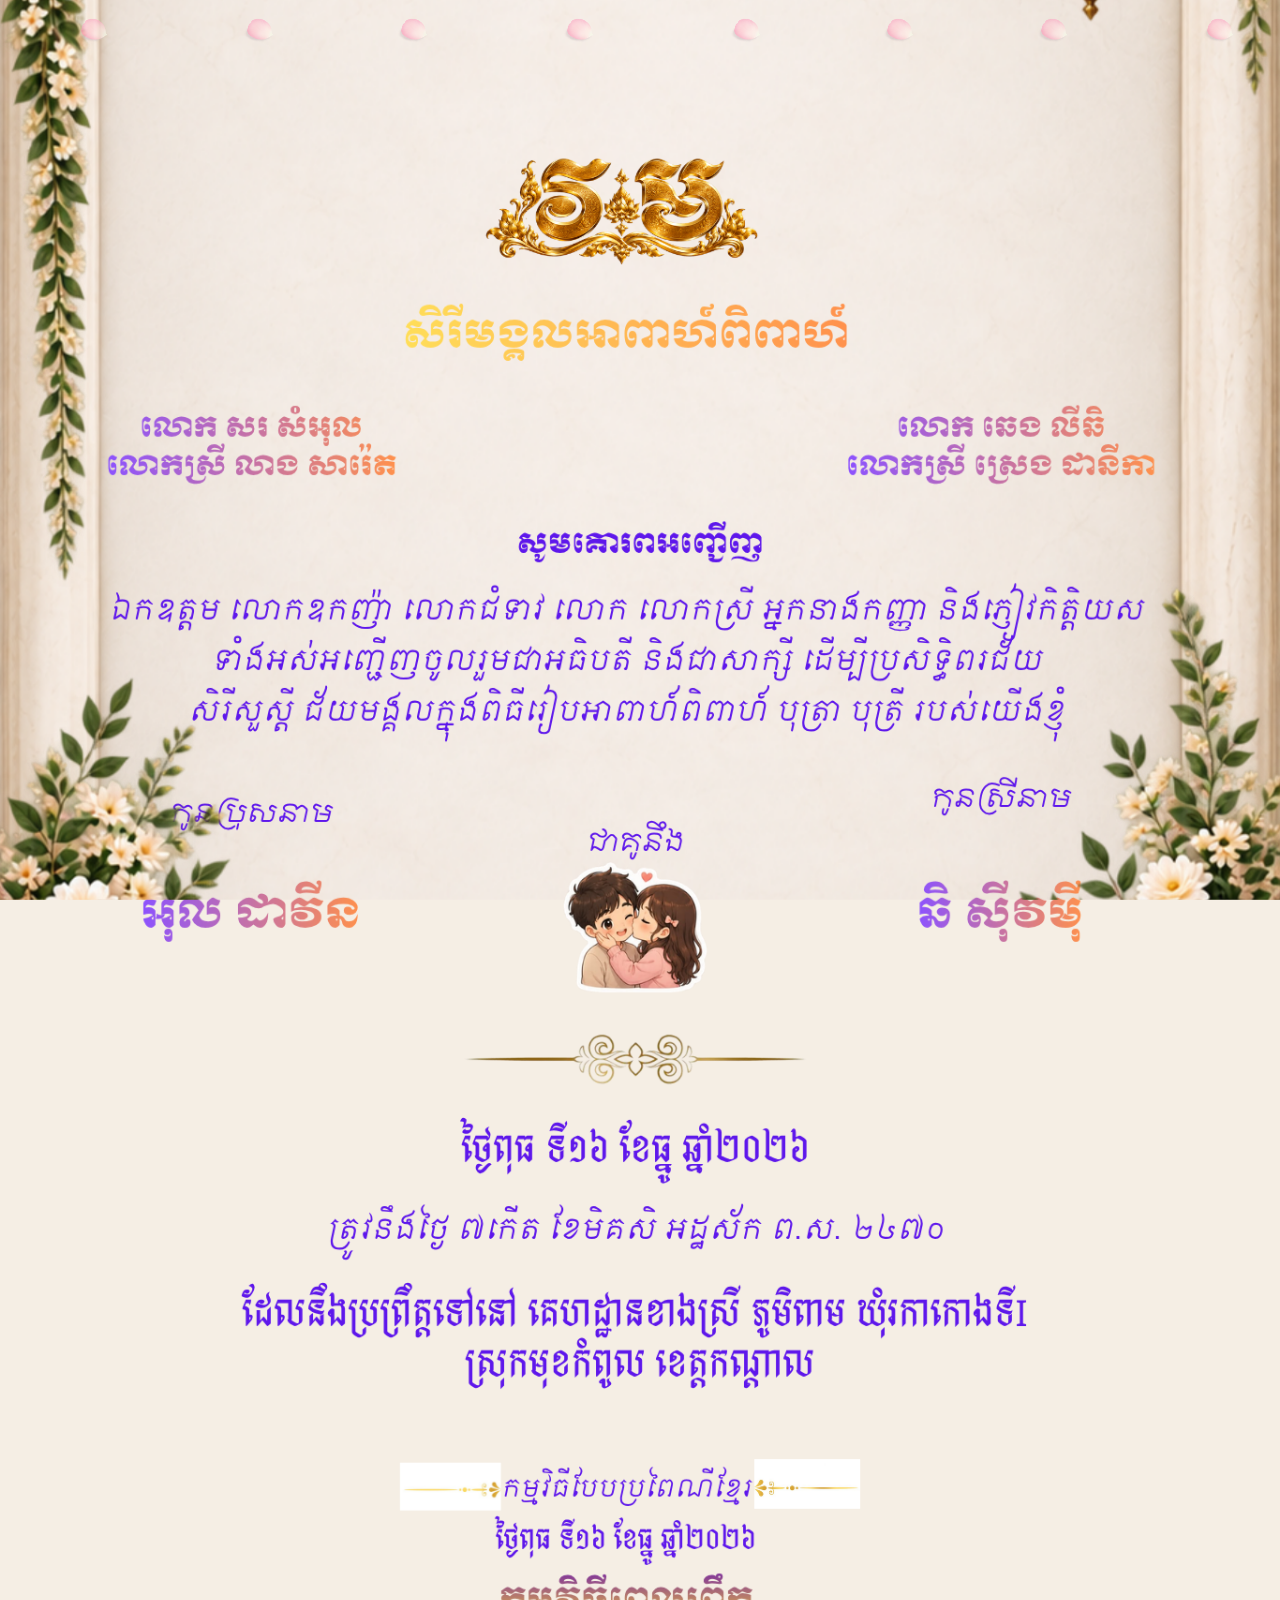
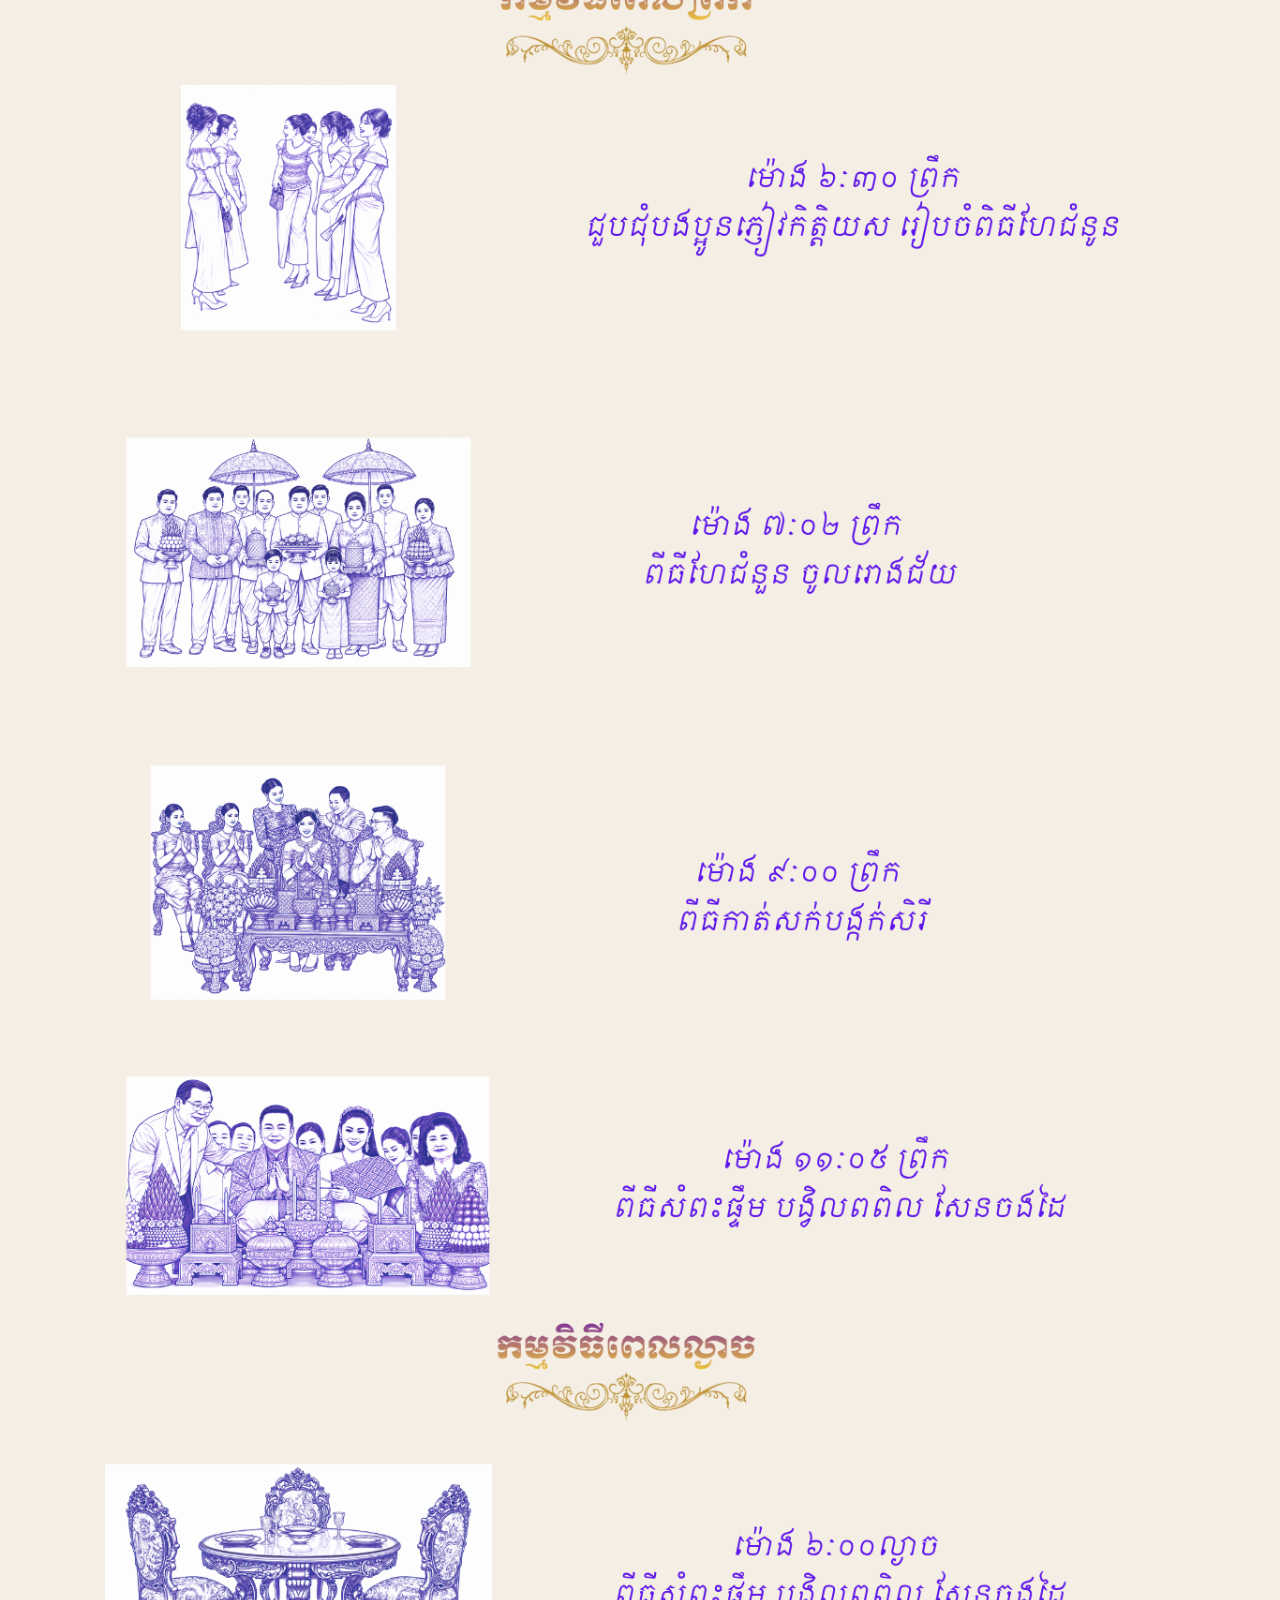
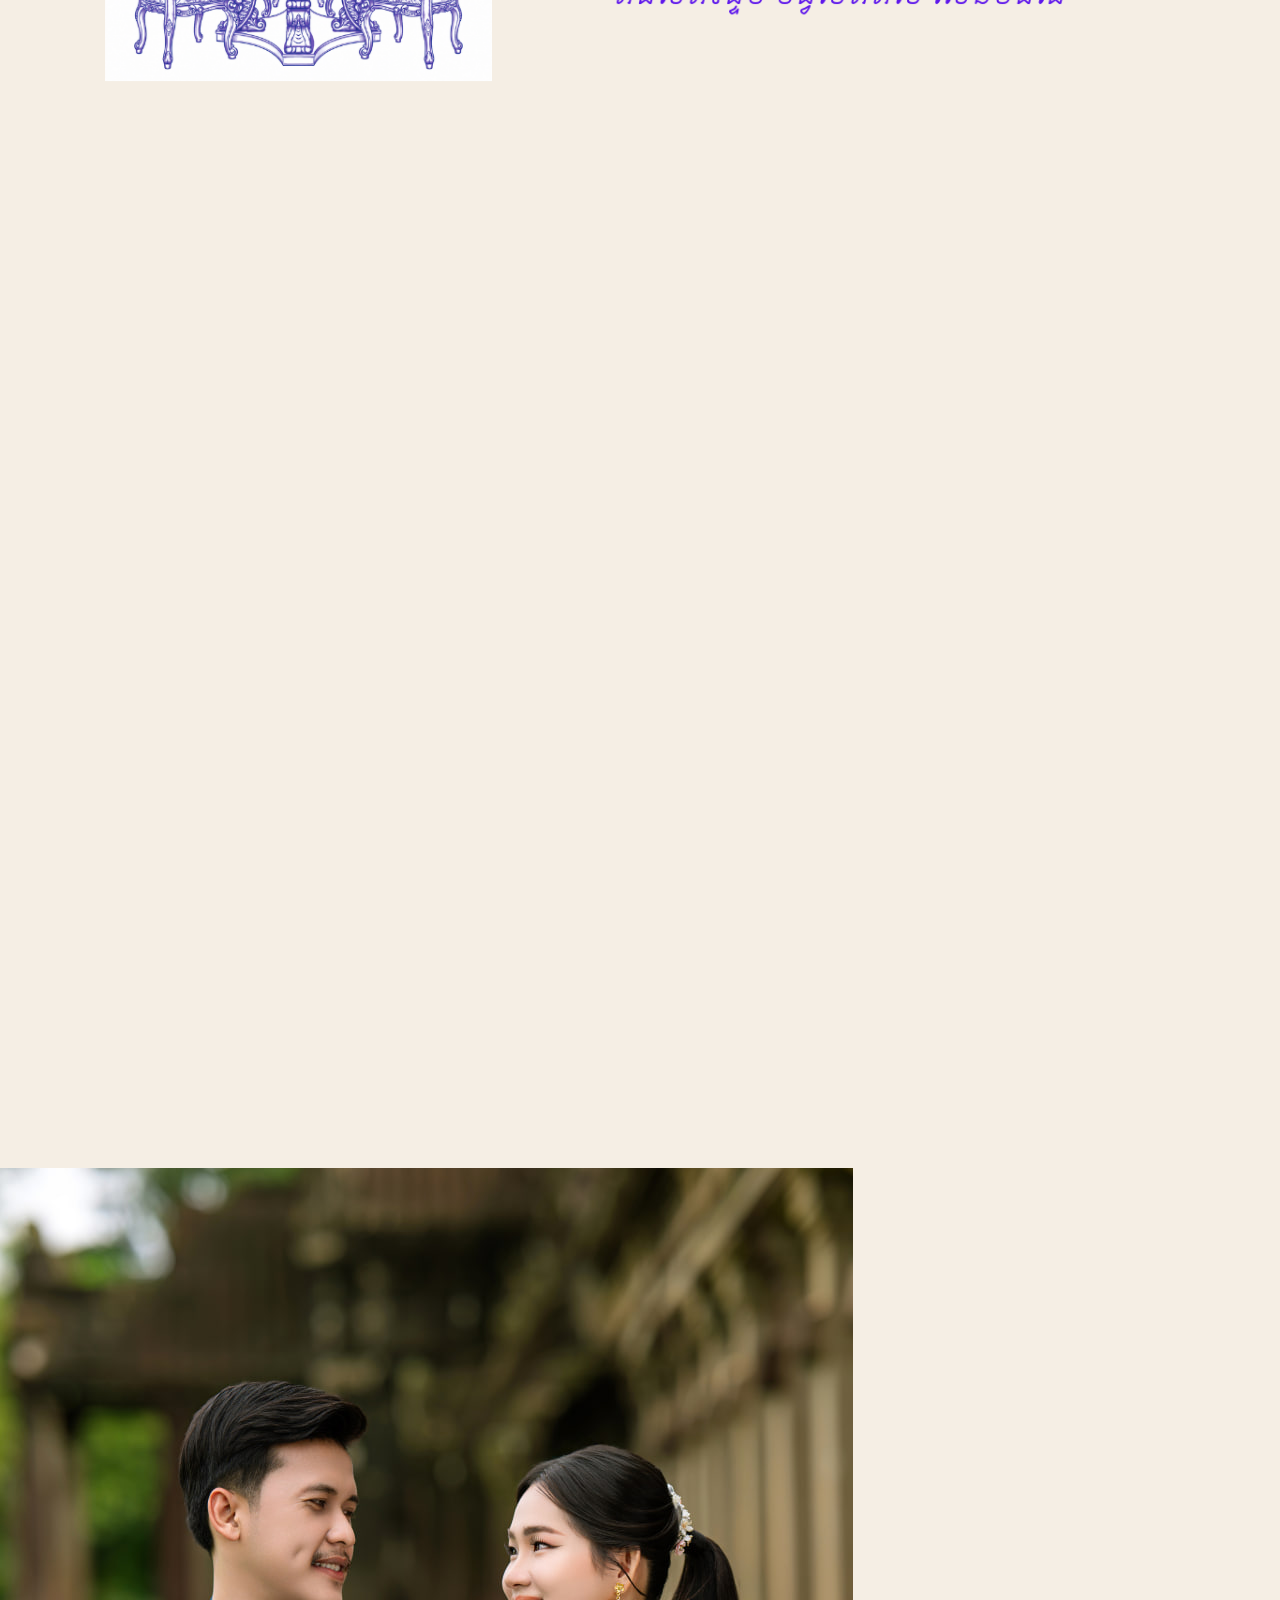
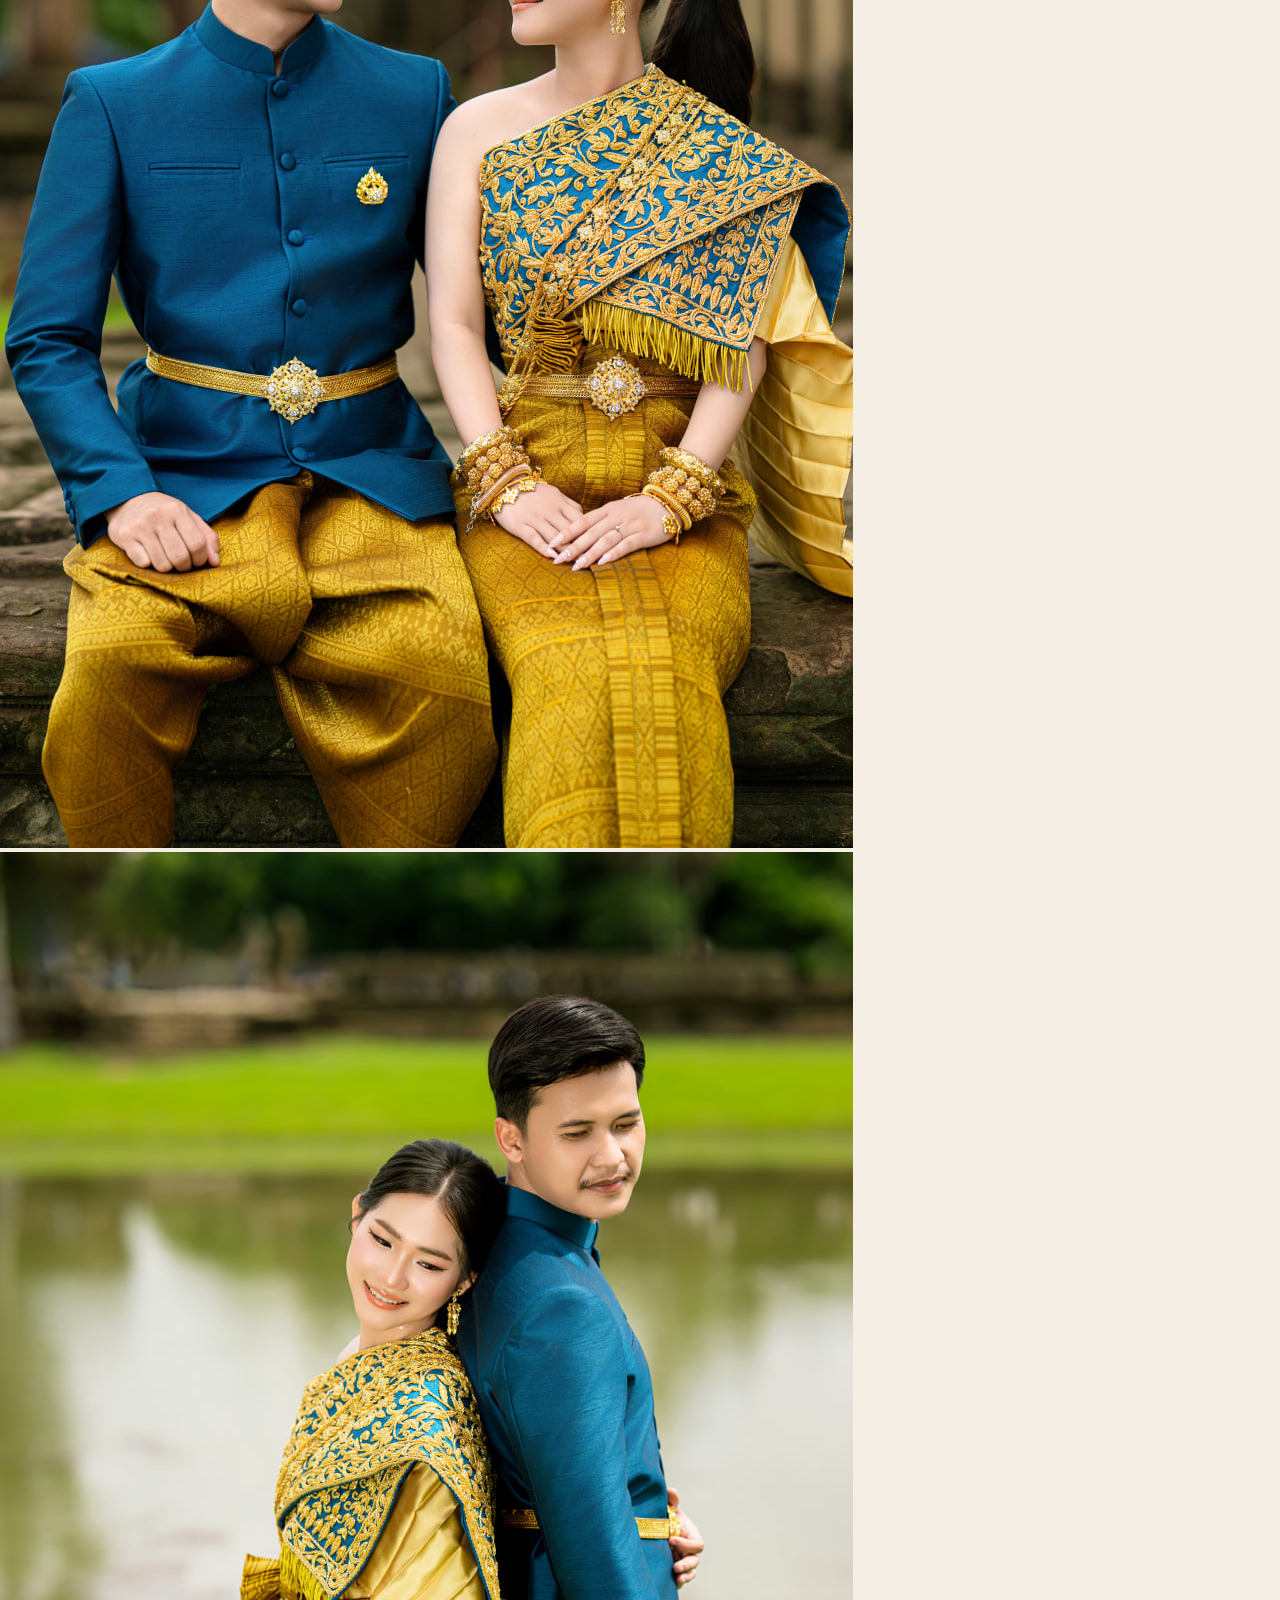
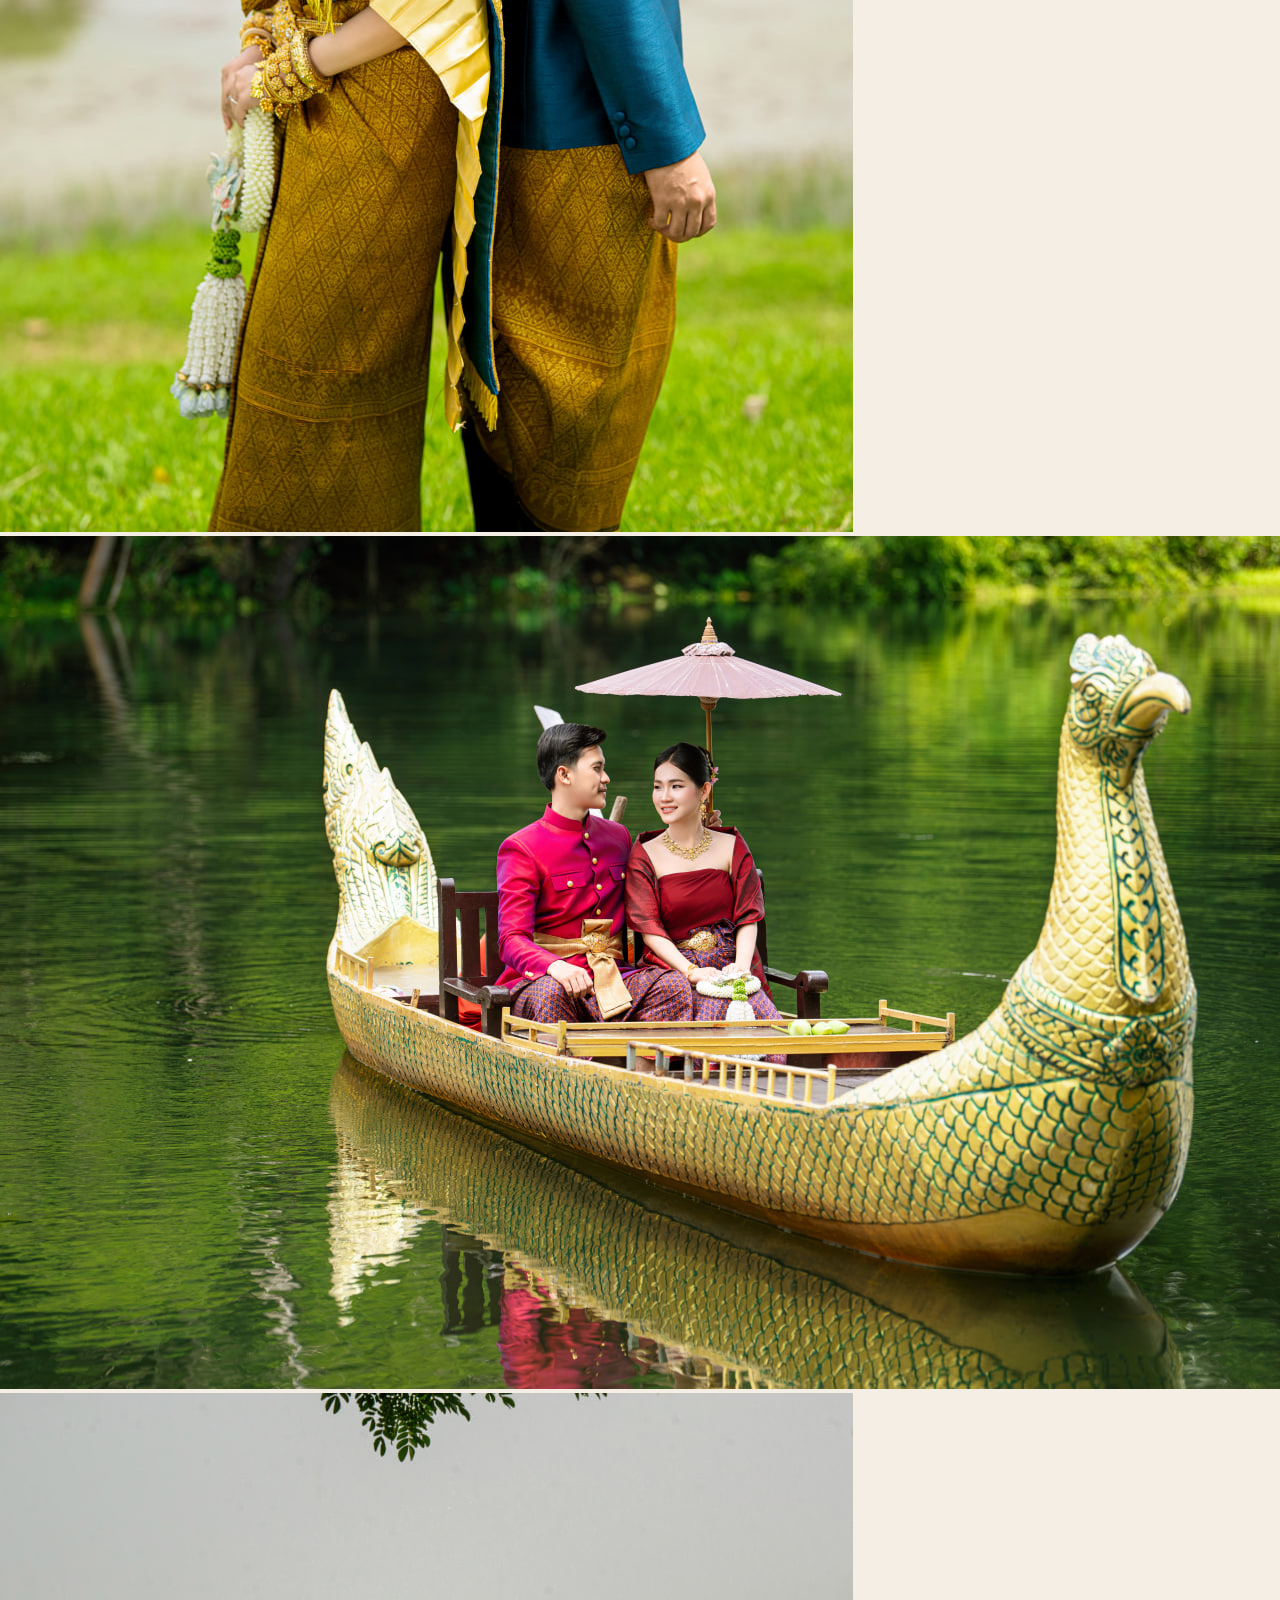
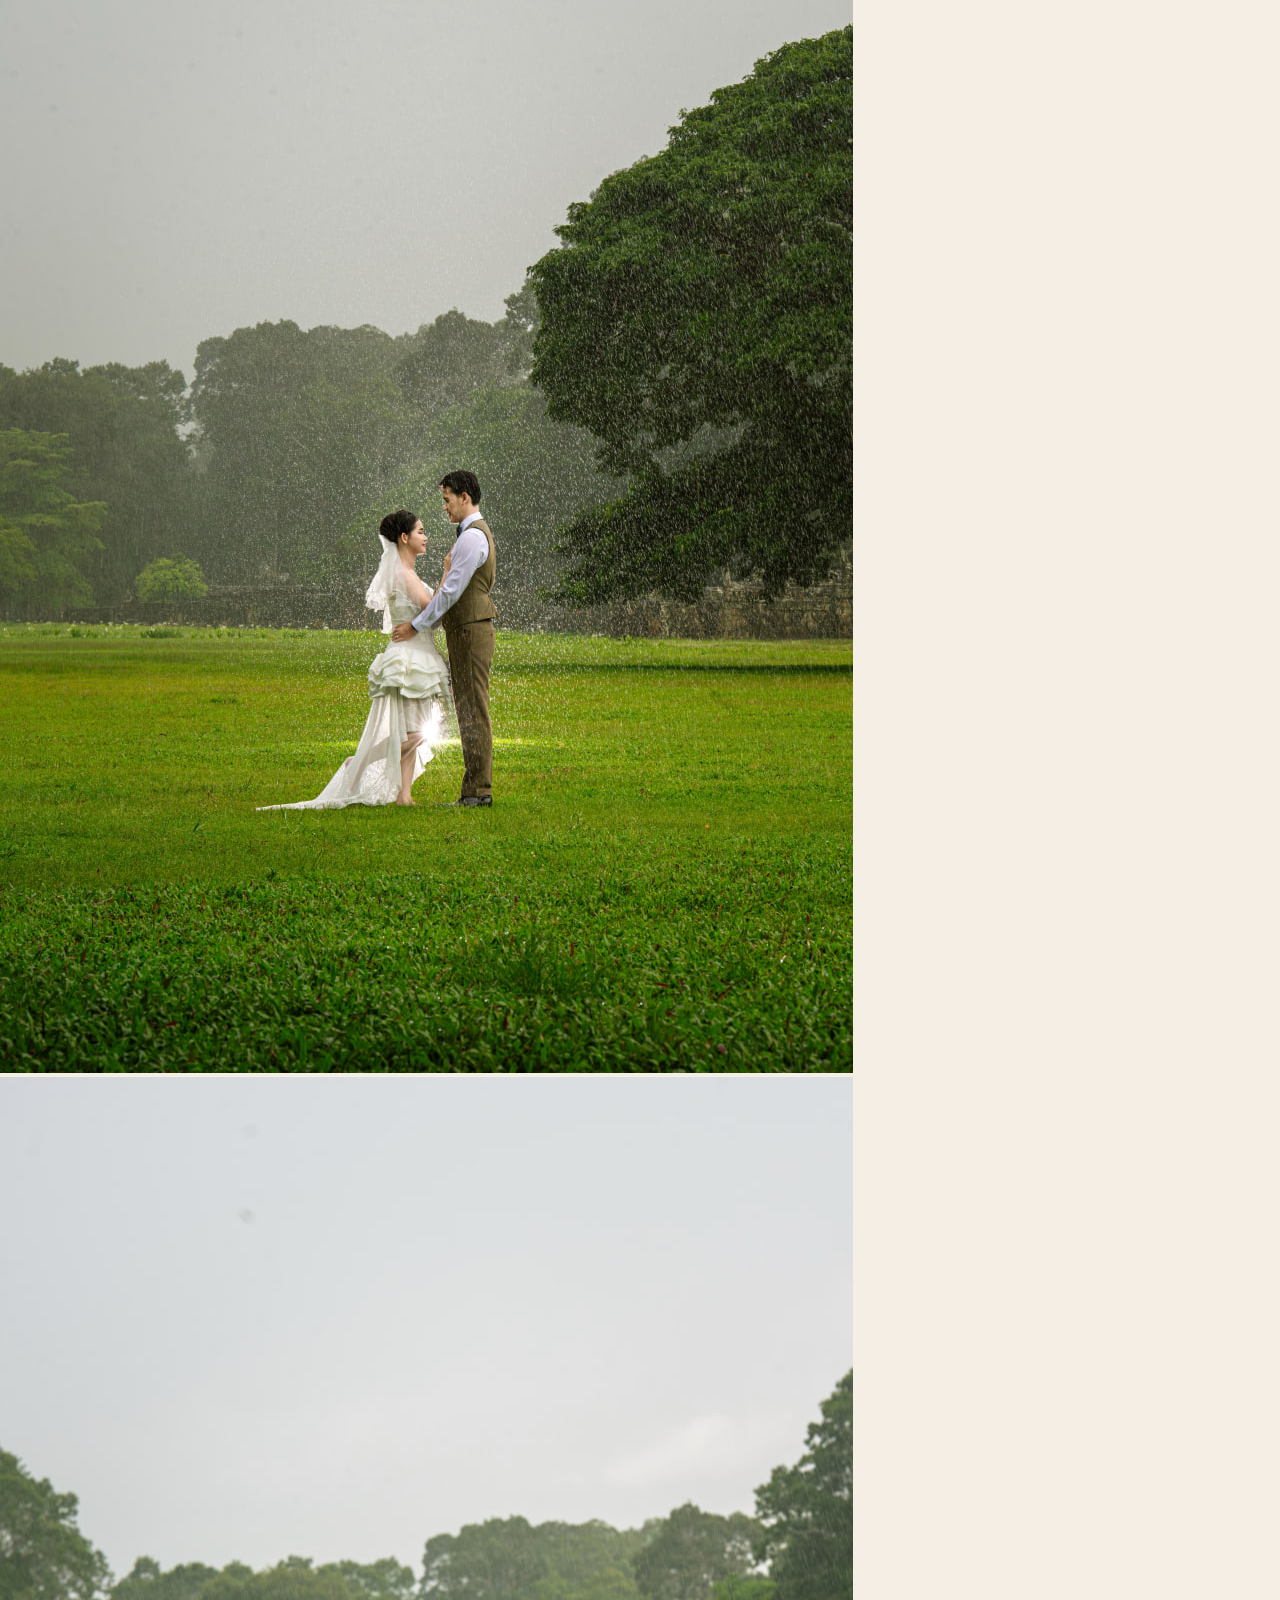
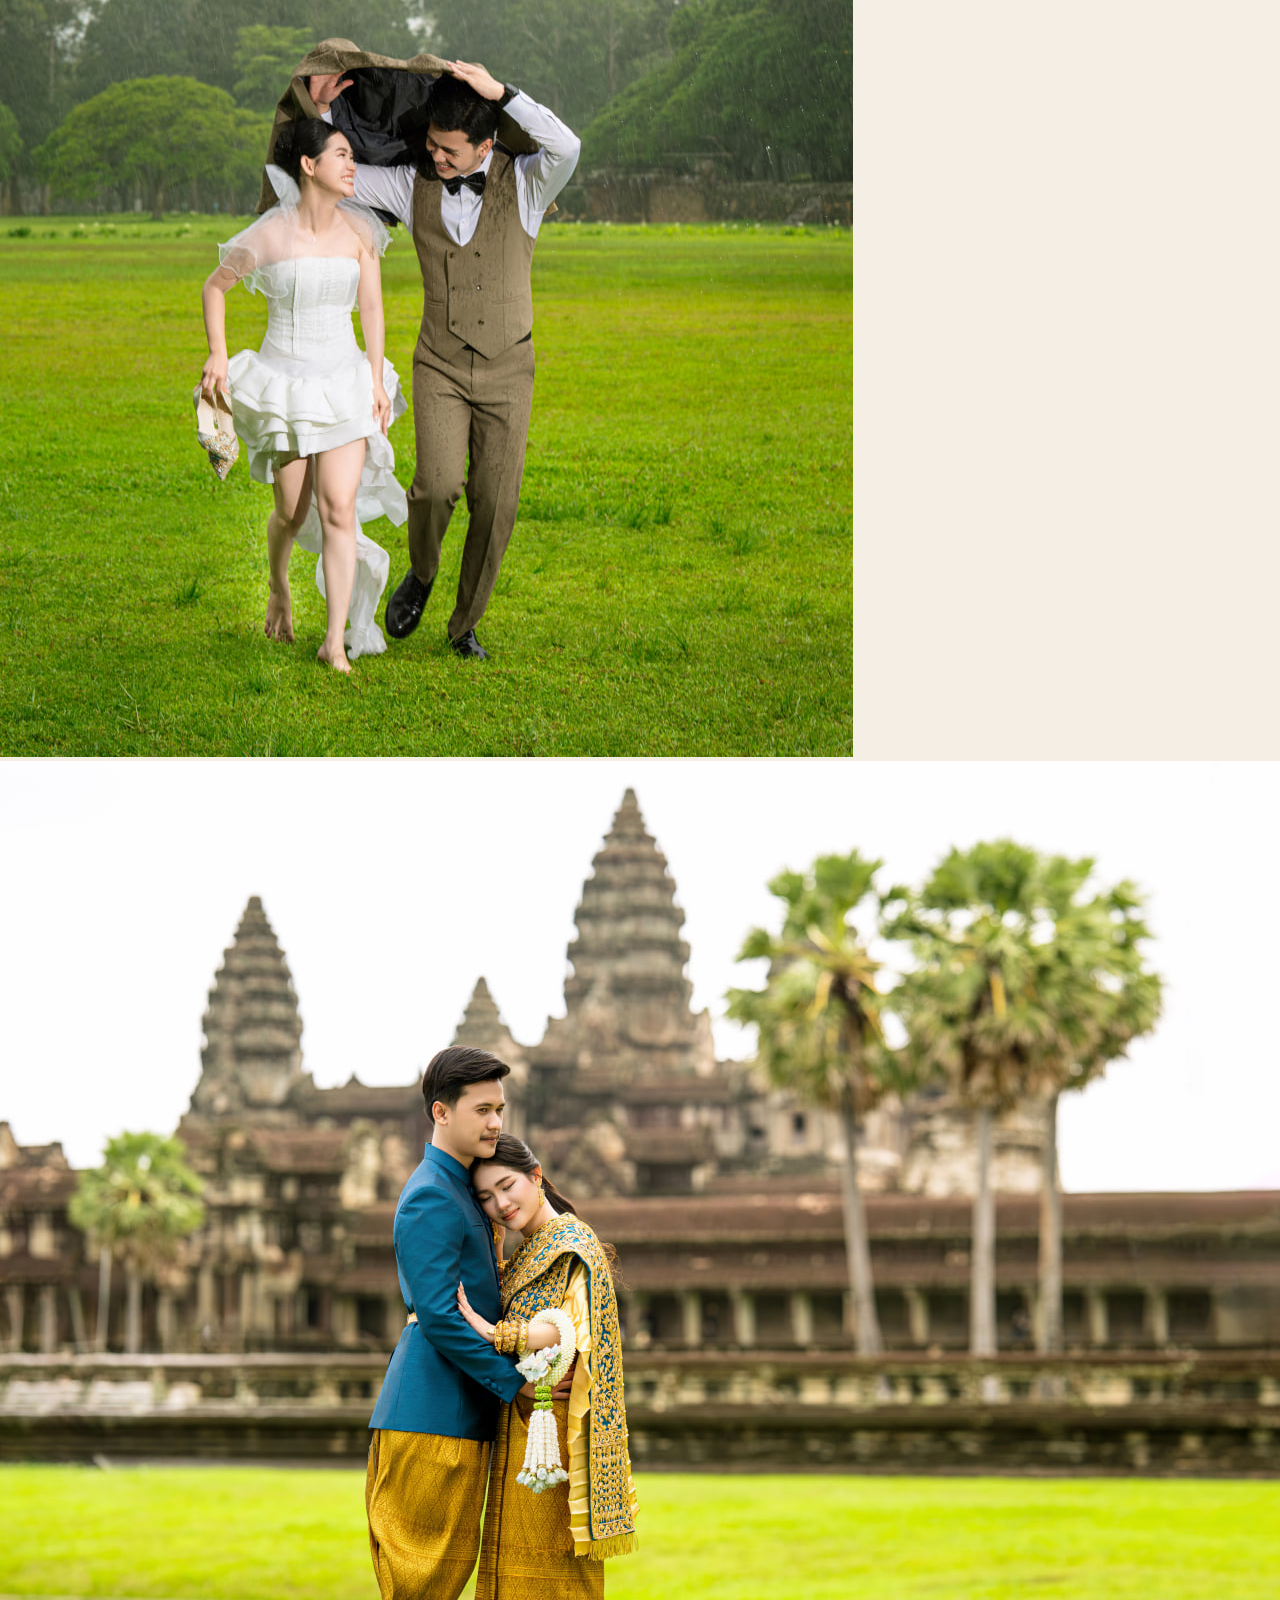
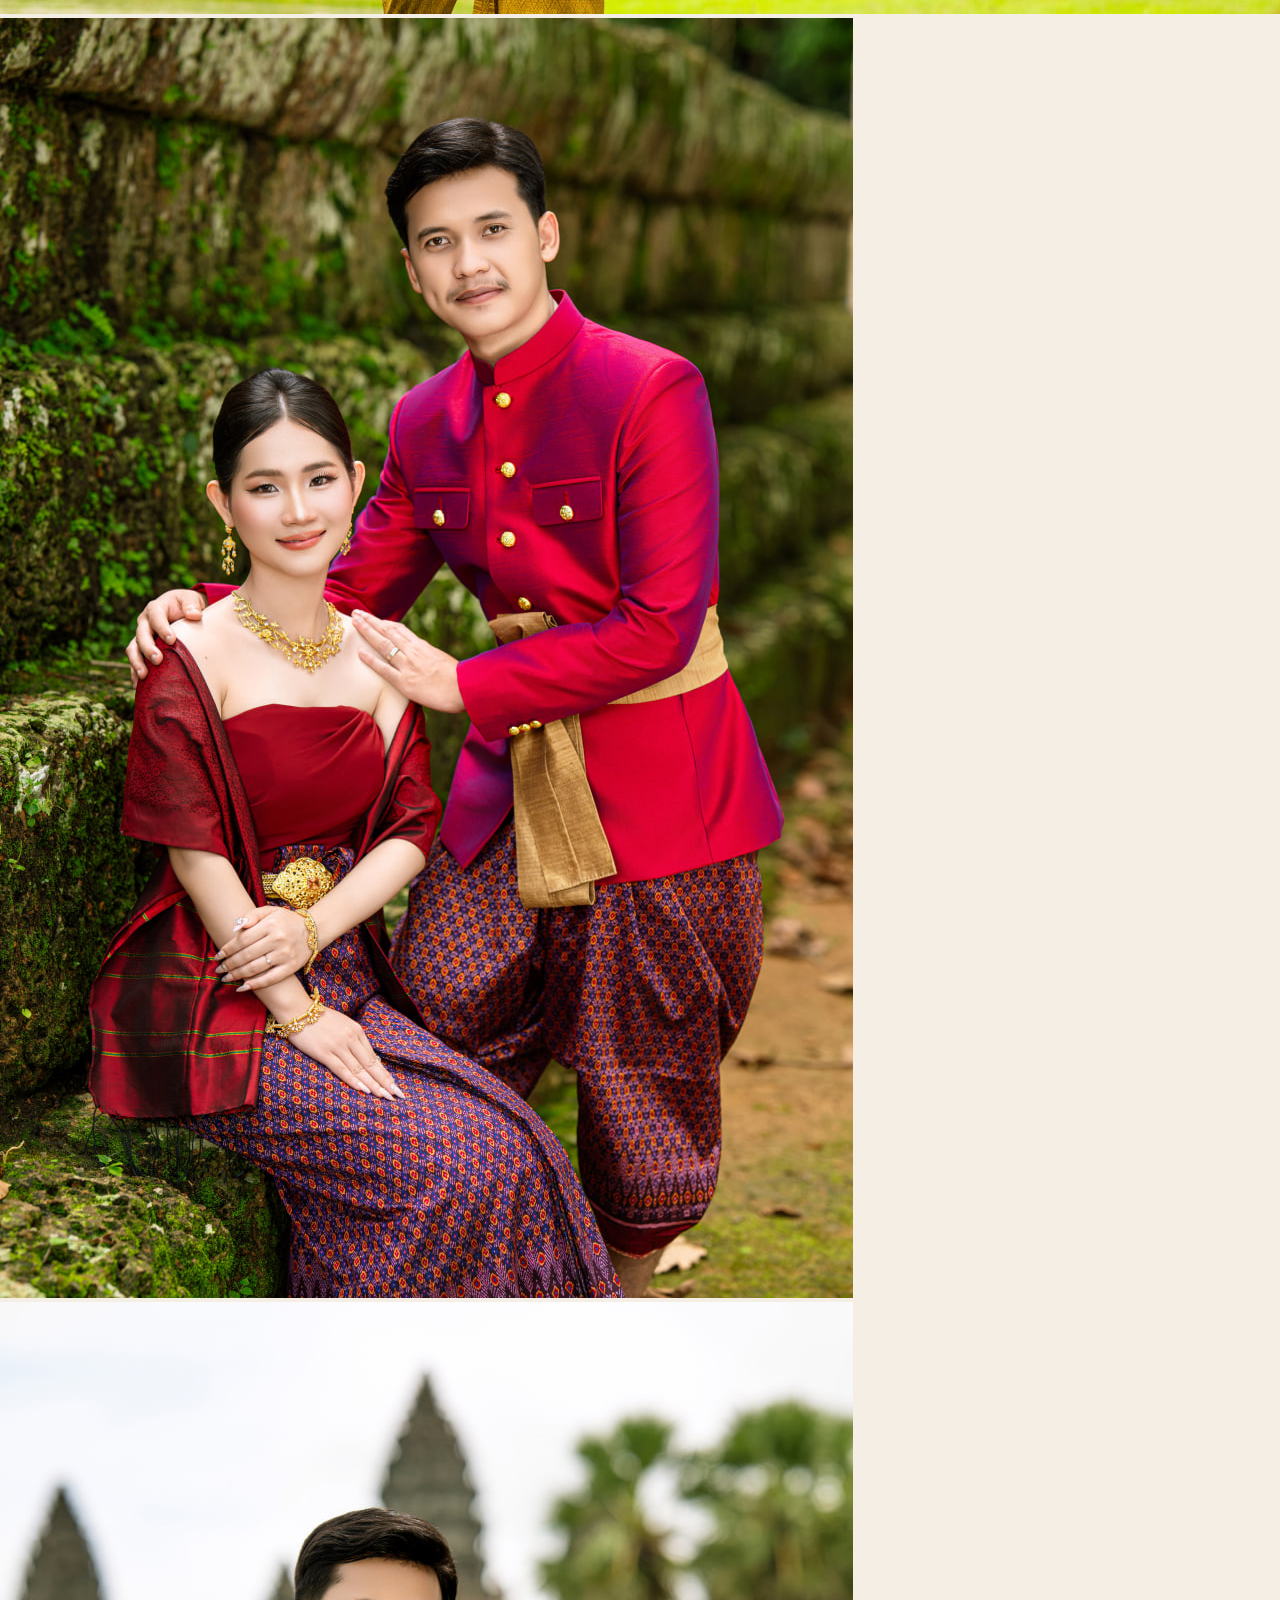
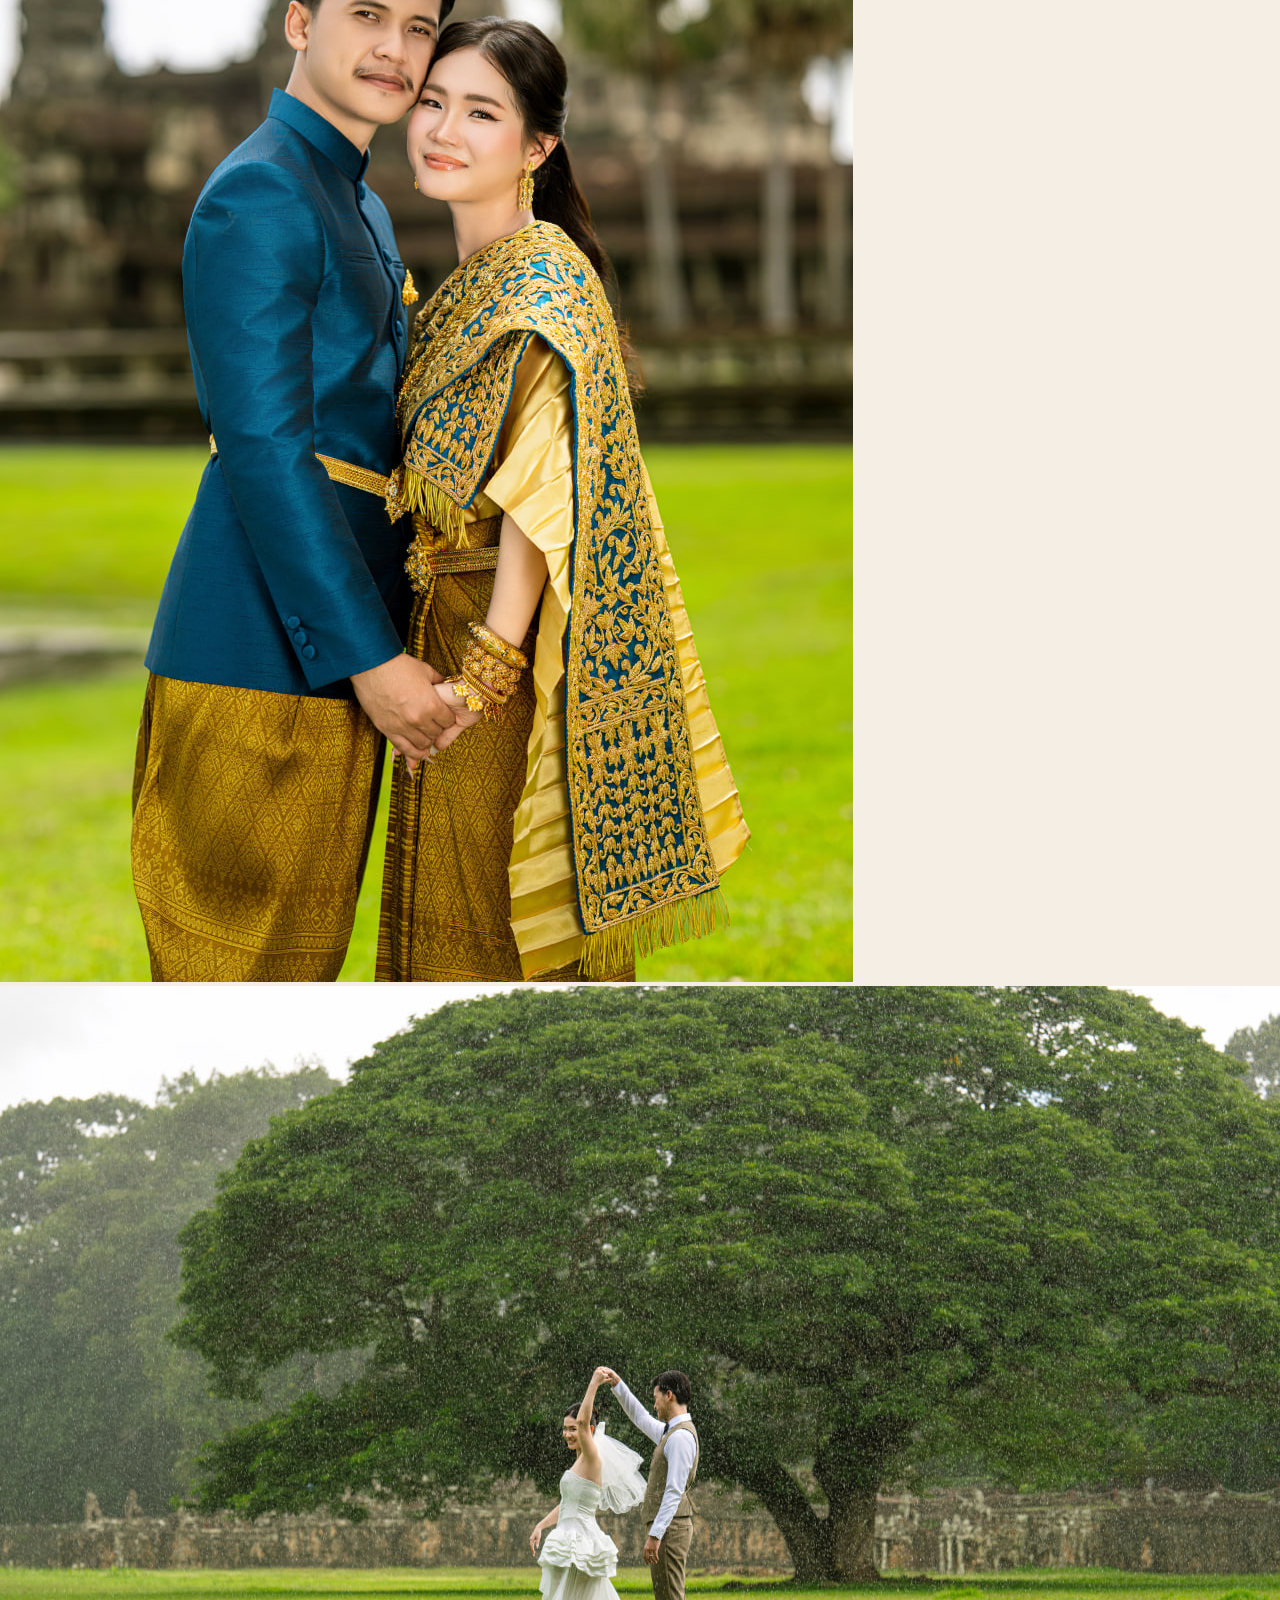
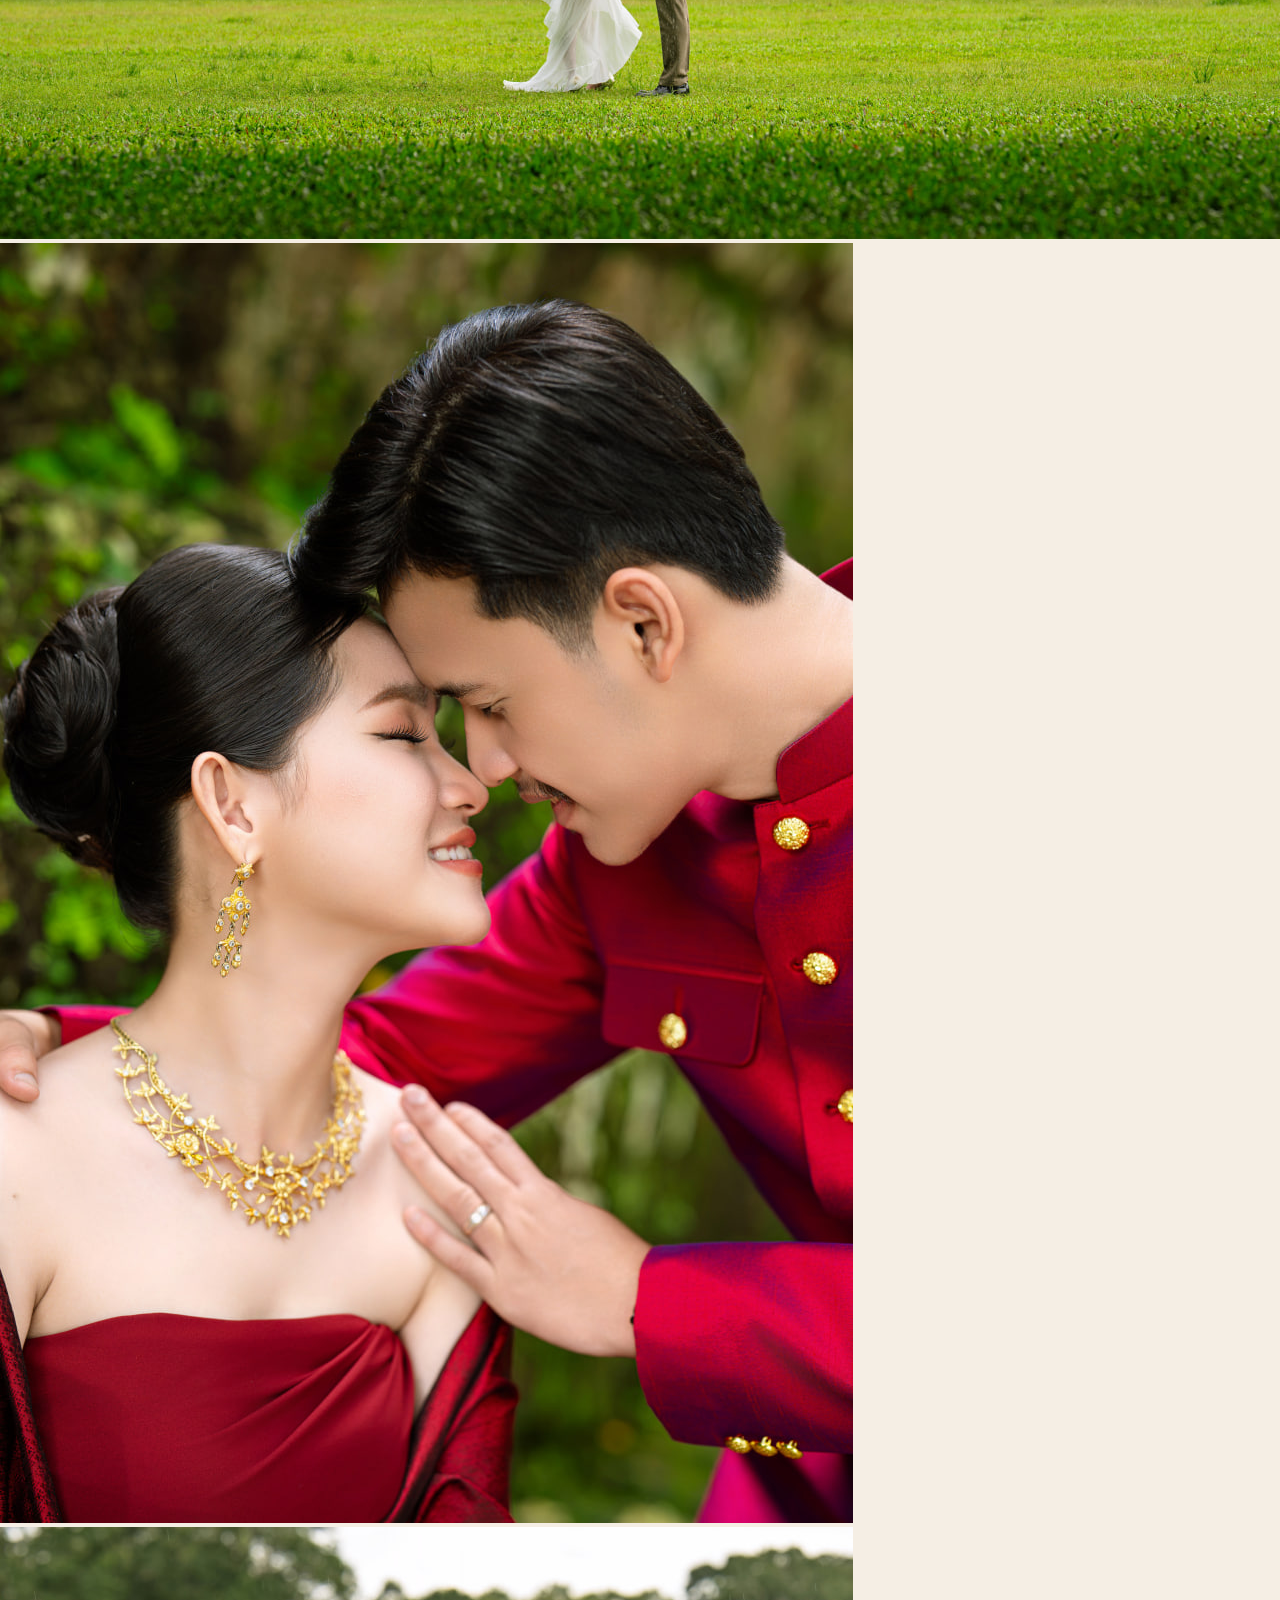
==== invitation.html @ 3525112b "Update invitation.html" ====
<!DOCTYPE html>
<html lang="km">

<head>
    <meta charset="UTF-8">

    <meta
        name="viewport"
        content="width=device-width, initial-scale=1.0"
    >

    <title>Wedding Invitation</title>

    <link
        rel="stylesheet"
        href="invitation.css"
    >
</head>


<body>


    <!-- ==================================================
         FIXED BUTTERFLY + PETAL EFFECTS
         ================================================== -->

    <div class="page-effects">


        <!-- ==========================
             4 BUTTERFLIES
             ========================== -->

        <img
            src="effects/butterfly.gif"
            class="page-butterfly butterfly-1"
            alt=""
        >

        <img
            src="effects/butterfly.gif"
            class="page-butterfly butterfly-2"
            alt=""
        >

        <img
            src="effects/butterfly.gif"
            class="page-butterfly butterfly-3"
            alt=""
        >

        <img
            src="effects/butterfly.gif"
            class="page-butterfly butterfly-4"
            alt=""
        >


        <!-- ==========================
             8 FALLING PETALS
             ========================== -->

        <img
            src="effects/petal.png"
            class="page-petal petal-1"
            alt=""
        >

        <img
            src="effects/petal.png"
            class="page-petal petal-2"
            alt=""
        >

        <img
            src="effects/petal.png"
            class="page-petal petal-3"
            alt=""
        >

        <img
            src="effects/petal.png"
            class="page-petal petal-4"
            alt=""
        >

        <img
            src="effects/petal.png"
            class="page-petal petal-5"
            alt=""
        >

        <img
            src="effects/petal.png"
            class="page-petal petal-6"
            alt=""
        >

        <img
            src="effects/petal.png"
            class="page-petal petal-7"
            alt=""
        >

        <img
            src="effects/petal.png"
            class="page-petal petal-8"
            alt=""
        >

    </div>



    <!-- ==================================================
         FIXED BACKGROUND
         ================================================== -->

    <div class="fixed-background"></div>



    <!-- ==================================================
         SCROLLING WEDDING CONTENT
         ================================================== -->

<main class="scrolling-content">

    <img
        src="page2-content.png"
        class="page2-content"
        alt="Wedding invitation information"
    >
    <!-- =========================================
     PRE-WEDDING PHOTO GALLERY
     ========================================= -->

<section class="prewedding-section">

    <!-- PHOTO 1 + PHOTO 2 -->
    <div class="photo-row">

        <img
            src="photos/photo1.jpg"
            class="photo-vertical"
            onclick="openPhoto(0)"
            alt="Pre-wedding photo 1"
        >

        <img
            src="photos/photo2.jpg"
            class="photo-vertical"
            onclick="openPhoto(1)"
            alt="Pre-wedding photo 2"
        >

    </div>


    <!-- PHOTO 3 -->
    <div class="photo-horizontal">

        <img
            src="photos/photo3.jpg"
            onclick="openPhoto(2)"
            alt="Pre-wedding photo 3"
        >

    </div>


    <!-- PHOTO 4 + PHOTO 5 -->
    <div class="photo-row">

        <img
            src="photos/photo4.jpg"
            class="photo-vertical"
            onclick="openPhoto(3)"
            alt="Pre-wedding photo 4"
        >

        <img
            src="photos/photo5.jpg"
            class="photo-vertical"
            onclick="openPhoto(4)"
            alt="Pre-wedding photo 5"
        >

    </div>


    <!-- PHOTO 6 -->
    <div class="photo-horizontal">

        <img
            src="photos/photo6.jpg"
            onclick="openPhoto(5)"
            alt="Pre-wedding photo 6"
        >

    </div>


    <!-- PHOTO 7 + PHOTO 8 -->
    <div class="photo-row">

        <img
            src="photos/photo7.jpg"
            class="photo-vertical"
            onclick="openPhoto(6)"
            alt="Pre-wedding photo 7"
        >

        <img
            src="photos/photo8.jpg"
            class="photo-vertical"
            onclick="openPhoto(7)"
            alt="Pre-wedding photo 8"
        >

    </div>


    <!-- PHOTO 9 -->
    <div class="photo-horizontal">

        <img
            src="photos/photo9.jpg"
            onclick="openPhoto(8)"
            alt="Pre-wedding photo 9"
        >

    </div>


    <!-- PHOTO 10 + PHOTO 11 -->
    <div class="photo-row">

        <img
            src="photos/photo10.jpg"
            class="photo-vertical"
            onclick="openPhoto(9)"
            alt="Pre-wedding photo 10"
        >

        <img
            src="photos/photo11.jpg"
            class="photo-vertical"
            onclick="openPhoto(10)"
            alt="Pre-wedding photo 11"
        >

    </div>

</section>


<!-- =========================================
     FULL SCREEN PHOTO VIEWER
     ========================================= -->

<div id="photoViewer" class="photo-viewer">

    <button
        class="photo-close"
        onclick="closePhoto()"
    >
        ×
    </button>

    <button
        class="photo-arrow photo-prev"
        onclick="previousPhoto(event)"
    >
        ‹
    </button>

    <img
        id="largePhoto"
        class="large-photo"
        src=""
        alt="Pre-wedding photo"
    >

    <button
        class="photo-arrow photo-next"
        onclick="nextPhoto(event)"
    >
        ›
    </button>

</div>

</main>


    <!-- ==================================================
         FIXED FOREGROUND FLOWERS / LAMPS
         ================================================== -->

    <img
        src="foreground.png"
        class="fixed-foreground"
        alt=""
        aria-hidden="true"
    >

<script>

const photos = [
    "photos/photo1.jpg",
    "photos/photo2.jpg",
    "photos/photo3.jpg",
    "photos/photo4.jpg"
];

let currentPhoto = 0;


/* OPEN PHOTO */

function openPhoto(index) {

    currentPhoto = index;

    document.getElementById("largePhoto").src =
        photos[currentPhoto];

    document
        .getElementById("photoViewer")
        .classList.add("active");

    document.body.style.overflow = "hidden";
}


/* CLOSE PHOTO */

function closePhoto(event) {

    if (
        event &&
        event.target !== document.getElementById("photoViewer")
    ) {
        return;
    }

    document
        .getElementById("photoViewer")
        .classList.remove("active");

    document.body.style.overflow = "";
}


/* NEXT PHOTO */

function nextPhoto(event) {

    if (event) {
        event.stopPropagation();
    }

    currentPhoto++;

    if (currentPhoto >= photos.length) {
        currentPhoto = 0;
    }

    document.getElementById("largePhoto").src =
        photos[currentPhoto];
}


/* PREVIOUS PHOTO */

function previousPhoto(event) {

    if (event) {
        event.stopPropagation();
    }

    currentPhoto--;

    if (currentPhoto < 0) {
        currentPhoto = photos.length - 1;
    }

    document.getElementById("largePhoto").src =
        photos[currentPhoto];
}


/* KEYBOARD */

document.addEventListener("keydown", function(event) {

    const viewer =
        document.getElementById("photoViewer");

    if (!viewer.classList.contains("active")) {
        return;
    }

    if (event.key === "Escape") {
        closePhoto();
    }

    if (event.key === "ArrowRight") {
        nextPhoto();
    }

    if (event.key === "ArrowLeft") {
        previousPhoto();
    }

});

</script>
</body>

</html>
---- invitation.css ----
/* ==================================================
   BASIC PAGE
   ================================================== */

html,
body {
    margin: 0;
    padding: 0;

    width: 100%;
    min-height: 100%;

    overflow-x: hidden;
}

body {
    background: #f5eee4;
    overflow-y: auto;
}


/* ==================================================
   FIXED BACKGROUND
   ================================================== */

.fixed-background {
    position: fixed;

    top: 0;
    left: 0;

    width: 100%;
    height: 100vh;

    background-image: url("background.png");

    background-size: cover;
    background-position: center;
    background-repeat: no-repeat;

    z-index: 1;

    pointer-events: none;
}


/* ==================================================
   SCROLLING WEDDING CONTENT
   ================================================== */

.scrolling-content {
    position: relative;

    z-index: 2;

    width: 100%;

    margin: 0 auto;

    box-sizing: border-box;
}
.page2-content {
    display: block;

    width: 100%;
    height: auto;

    margin: 0 auto;

    position: relative;

    z-index: 2;
}

/* ==================================================
   WEDDING SECTIONS
   ================================================== */

.invitation-section {
    min-height: 100vh;

    width: 100%;

    box-sizing: border-box;

    display: flex;

    justify-content: center;
    align-items: center;

    text-align: center;

    padding: 120px 20%;
}


/* ==================================================
   TEXT BOX
   ================================================== */

.text-box {
    width: 100%;

    max-width: 650px;

    box-sizing: border-box;

    padding: 30px;
}


/* ==================================================
   TITLE
   ================================================== */

.text-box h1 {
    margin: 0 0 30px 0;

    font-size: clamp(30px, 7vw, 55px);

    line-height: 1.5;

    font-weight: 600;

    color: #7b2d2d;
}


/* ==================================================
   HEADINGS
   ================================================== */

.text-box h2 {
    margin: 25px 0;

    font-size: clamp(26px, 6vw, 45px);

    line-height: 1.5;

    font-weight: 600;

    color: #7b2d2d;
}


/* ==================================================
   PARAGRAPHS
   ================================================== */

.text-box p {
    margin: 18px 0;

    font-size: clamp(18px, 4vw, 28px);

    line-height: 2;

    color: #5a4636;
}


/* ==================================================
   FIXED FOREGROUND
   ================================================== */

.fixed-foreground {
    position: fixed;

    top: 0;
    left: 0;

    width: 100%;
    height: 100vh;

    object-fit: cover;

    object-position: center;

    z-index: 3;

    pointer-events: none;
}


/* ==================================================
   BUTTERFLY + PETAL EFFECT LAYER
   ================================================== */

.page-effects {
    position: fixed;

    inset: 0;

    width: 100%;
    height: 100vh;

    z-index: 10;

    pointer-events: none;

    overflow: hidden;
}


/* ==================================================
   BUTTERFLIES
   ================================================== */

.page-butterfly {
    position: absolute;

    width: 60px;
    height: auto;

    opacity: 0.6;

    pointer-events: none;

    will-change: transform, left, top;
}


/* Butterfly 1 */

.butterfly-1 {
    left: -10%;
    top: 20%;

    animation:
        pageButterfly1 16s ease-in-out infinite;
}


/* Butterfly 2 */

.butterfly-2 {
    left: 110%;
    top: 42%;

    width: 50px;

    animation:
        pageButterfly2 18s ease-in-out infinite;
}


/* Butterfly 3 */

.butterfly-3 {
    left: -10%;
    top: 65%;

    width: 70px;

    animation:
        pageButterfly3 20s ease-in-out infinite;
}


/* Butterfly 4 */

.butterfly-4 {
    left: 110%;
    top: 12%;

    width: 55px;

    animation:
        pageButterfly4 17s ease-in-out infinite;
}


/* ==================================================
   BUTTERFLY 1
   LEFT → RIGHT
   ================================================== */

@keyframes pageButterfly1 {

    0% {
        left: -10%;
        top: 25%;
        transform: scaleX(1) rotate(-8deg);
    }

    25% {
        left: 20%;
        top: 18%;
        transform: scaleX(1) rotate(8deg);
    }

    50% {
        left: 45%;
        top: 30%;
        transform: scaleX(1) rotate(-6deg);
    }

    75% {
        left: 70%;
        top: 20%;
        transform: scaleX(1) rotate(8deg);
    }

    100% {
        left: 110%;
        top: 27%;
        transform: scaleX(1) rotate(4deg);
    }
}


/* ==================================================
   BUTTERFLY 2
   RIGHT → LEFT
   ================================================== */

@keyframes pageButterfly2 {

    0% {
        left: 110%;
        top: 45%;
        transform: scaleX(-1) rotate(4deg);
    }

    25% {
        left: 80%;
        top: 55%;
        transform: scaleX(-1) rotate(-8deg);
    }

    50% {
        left: 50%;
        top: 40%;
        transform: scaleX(-1) rotate(6deg);
    }

    75% {
        left: 20%;
        top: 52%;
        transform: scaleX(-1) rotate(-8deg);
    }

    100% {
        left: -10%;
        top: 45%;
        transform: scaleX(-1) rotate(4deg);
    }
}


/* ==================================================
   BUTTERFLY 3
   LEFT → RIGHT
   ================================================== */

@keyframes pageButterfly3 {

    0% {
        left: -10%;
        top: 65%;
        transform: scaleX(1) rotate(6deg);
    }

    25% {
        left: 25%;
        top: 55%;
        transform: scaleX(1) rotate(-8deg);
    }

    50% {
        left: 50%;
        top: 70%;
        transform: scaleX(1) rotate(6deg);
    }

    75% {
        left: 75%;
        top: 60%;
        transform: scaleX(1) rotate(-7deg);
    }

    100% {
        left: 110%;
        top: 65%;
        transform: scaleX(1) rotate(4deg);
    }
}


/* ==================================================
   BUTTERFLY 4
   RIGHT → LEFT
   ================================================== */

@keyframes pageButterfly4 {

    0% {
        left: 110%;
        top: 15%;
        transform: scaleX(-1) rotate(5deg);
    }

    25% {
        left: 80%;
        top: 25%;
        transform: scaleX(-1) rotate(-8deg);
    }

    50% {
        left: 50%;
        top: 12%;
        transform: scaleX(-1) rotate(7deg);
    }

    75% {
        left: 20%;
        top: 28%;
        transform: scaleX(-1) rotate(-8deg);
    }

    100% {
        left: -10%;
        top: 20%;
        transform: scaleX(-1) rotate(5deg);
    }
}


/* ==================================================
   PETALS
   ================================================== */

.page-petal {
    position: absolute;

    width: 65px;
    height: auto;

    opacity: 0.65;

    pointer-events: none;

    will-change: transform, top;
}


/* Petal positions */

.petal-1 {
    left: 5%;
    animation: petalFall1 8s linear infinite;
}

.petal-2 {
    left: 18%;
    animation: petalFall2 10s linear infinite;
}

.petal-3 {
    left: 30%;
    animation: petalFall3 7s linear infinite;
}

.petal-4 {
    left: 43%;
    animation: petalFall4 11s linear infinite;
}

.petal-5 {
    left: 56%;
    animation: petalFall5 8s linear infinite;
}

.petal-6 {
    left: 68%;
    animation: petalFall6 9s linear infinite;
}

.petal-7 {
    left: 80%;
    animation: petalFall7 12s linear infinite;
}

.petal-8 {
    left: 93%;
    animation: petalFall8 8s linear infinite;
}


/* ==================================================
   PETAL ANIMATIONS
   ================================================== */

@keyframes petalFall1 {

    0% {
        top: -10%;
        transform: translateX(0) rotate(0deg);
    }

    50% {
        transform: translateX(60px) rotate(180deg);
    }

    100% {
        top: 110%;
        transform: translateX(-30px) rotate(360deg);
    }
}


@keyframes petalFall2 {

    0% {
        top: -15%;
        transform: translateX(0) rotate(0deg);
    }

    50% {
        transform: translateX(-70px) rotate(200deg);
    }

    100% {
        top: 110%;
        transform: translateX(40px) rotate(400deg);
    }
}


@keyframes petalFall3 {

    0% {
        top: -10%;
        transform: translateX(0) rotate(0deg);
    }

    50% {
        transform: translateX(50px) rotate(180deg);
    }

    100% {
        top: 110%;
        transform: translateX(-50px) rotate(360deg);
    }
}


@keyframes petalFall4 {

    0% {
        top: -15%;
        transform: translateX(0) rotate(0deg);
    }

    50% {
        transform: translateX(-60px) rotate(220deg);
    }

    100% {
        top: 110%;
        transform: translateX(30px) rotate(420deg);
    }
}


@keyframes petalFall5 {

    0% {
        top: -10%;
        transform: translateX(0) rotate(0deg);
    }

    50% {
        transform: translateX(80px) rotate(180deg);
    }

    100% {
        top: 110%;
        transform: translateX(-40px) rotate(360deg);
    }
}


@keyframes petalFall6 {

    0% {
        top: -15%;
        transform: translateX(0) rotate(0deg);
    }

    50% {
        transform: translateX(-50px) rotate(200deg);
    }

    100% {
        top: 110%;
        transform: translateX(60px) rotate(400deg);
    }
}


@keyframes petalFall7 {

    0% {
        top: -10%;
        transform: translateX(0) rotate(0deg);
    }

    50% {
        transform: translateX(70px) rotate(180deg);
    }

    100% {
        top: 110%;
        transform: translateX(-50px) rotate(360deg);
    }
}


@keyframes petalFall8 {

    0% {
        top: -15%;
        transform: translateX(0) rotate(0deg);
    }

    50% {
        transform: translateX(-80px) rotate(220deg);
    }

    100% {
        top: 110%;
        transform: translateX(30px) rotate(420deg);
    }
}
<!-- =========================================
     PRE-WEDDING PHOTO GALLERY
     ========================================= -->

<section class="prewedding-section">

    <!-- PHOTO 1 + PHOTO 2 -->
    <div class="photo-row">

        <img
            src="photos/photo1.jpg"
            class="photo-vertical"
            onclick="openPhoto(0)"
            alt="Pre-wedding photo 1"
        >

        <img
            src="photos/photo2.jpg"
            class="photo-vertical"
            onclick="openPhoto(1)"
            alt="Pre-wedding photo 2"
        >

    </div>


    <!-- PHOTO 3 -->
    <div class="photo-horizontal">

        <img
            src="photos/photo3.jpg"
            onclick="openPhoto(2)"
            alt="Pre-wedding photo 3"
        >

    </div>


    <!-- PHOTO 4 + PHOTO 5 -->
    <div class="photo-row">

        <img
            src="photos/photo4.jpg"
            class="photo-vertical"
            onclick="openPhoto(3)"
            alt="Pre-wedding photo 4"
        >

        <img
            src="photos/photo5.jpg"
            class="photo-vertical"
            onclick="openPhoto(4)"
            alt="Pre-wedding photo 5"
        >

    </div>


    <!-- PHOTO 6 -->
    <div class="photo-horizontal">

        <img
            src="photos/photo6.jpg"
            onclick="openPhoto(5)"
            alt="Pre-wedding photo 6"
        >

    </div>


    <!-- PHOTO 7 + PHOTO 8 -->
    <div class="photo-row">

        <img
            src="photos/photo7.jpg"
            class="photo-vertical"
            onclick="openPhoto(6)"
            alt="Pre-wedding photo 7"
        >

        <img
            src="photos/photo8.jpg"
            class="photo-vertical"
            onclick="openPhoto(7)"
            alt="Pre-wedding photo 8"
        >

    </div>


    <!-- PHOTO 9 -->
    <div class="photo-horizontal">

        <img
            src="photos/photo9.jpg"
            onclick="openPhoto(8)"
            alt="Pre-wedding photo 9"
        >

    </div>


    <!-- PHOTO 10 + PHOTO 11 -->
    <div class="photo-row">

        <img
            src="photos/photo10.jpg"
            class="photo-vertical"
            onclick="openPhoto(9)"
            alt="Pre-wedding photo 10"
        >

        <img
            src="photos/photo11.jpg"
            class="photo-vertical"
            onclick="openPhoto(10)"
            alt="Pre-wedding photo 11"
        >

    </div>

</section>


<!-- =========================================
     FULL SCREEN PHOTO VIEWER
     ========================================= -->

<div id="photoViewer" class="photo-viewer">

    <button
        class="photo-close"
        onclick="closePhoto()"
    >
        ×
    </button>

    <button
        class="photo-arrow photo-prev"
        onclick="previousPhoto(event)"
    >
        ‹
    </button>

    <img
        id="largePhoto"
        class="large-photo"
        src=""
        alt="Pre-wedding photo"
    >

    <button
        class="photo-arrow photo-next"
        onclick="nextPhoto(event)"
    >
        ›
    </button>

</div>
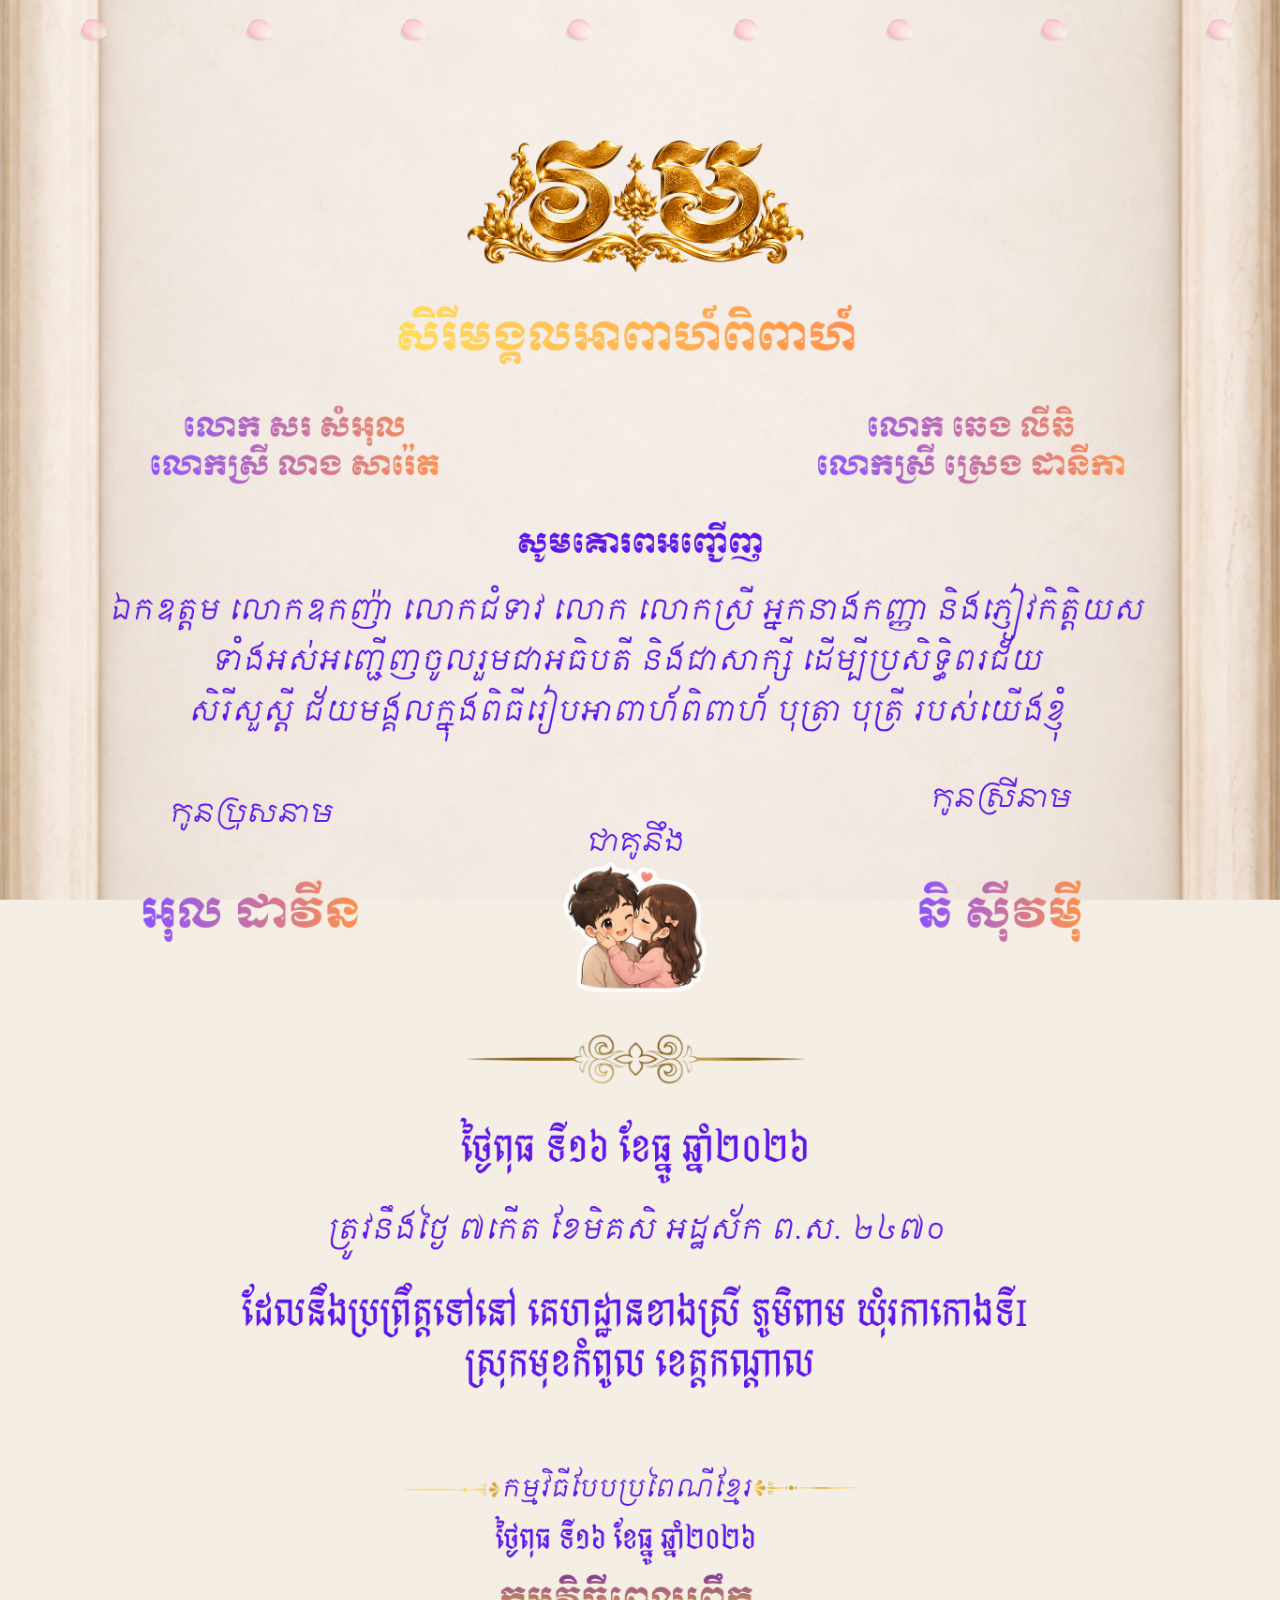
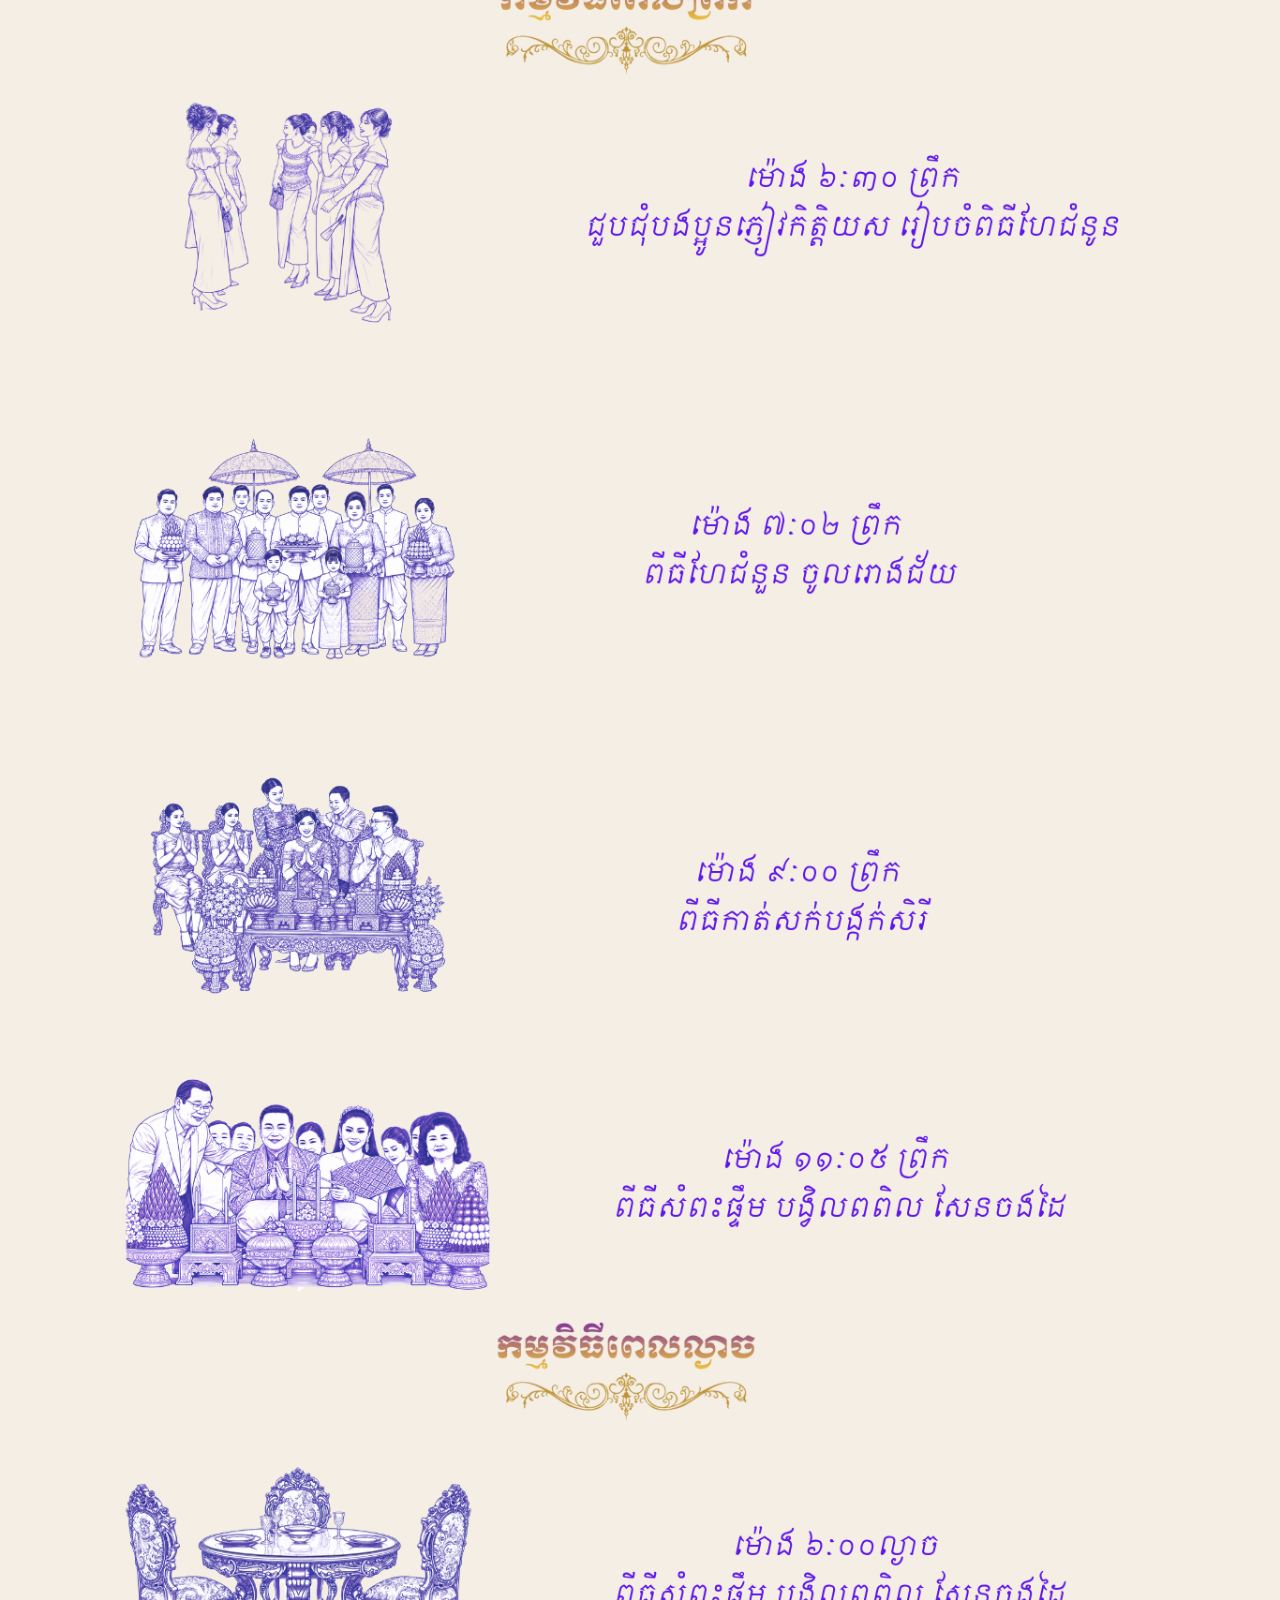
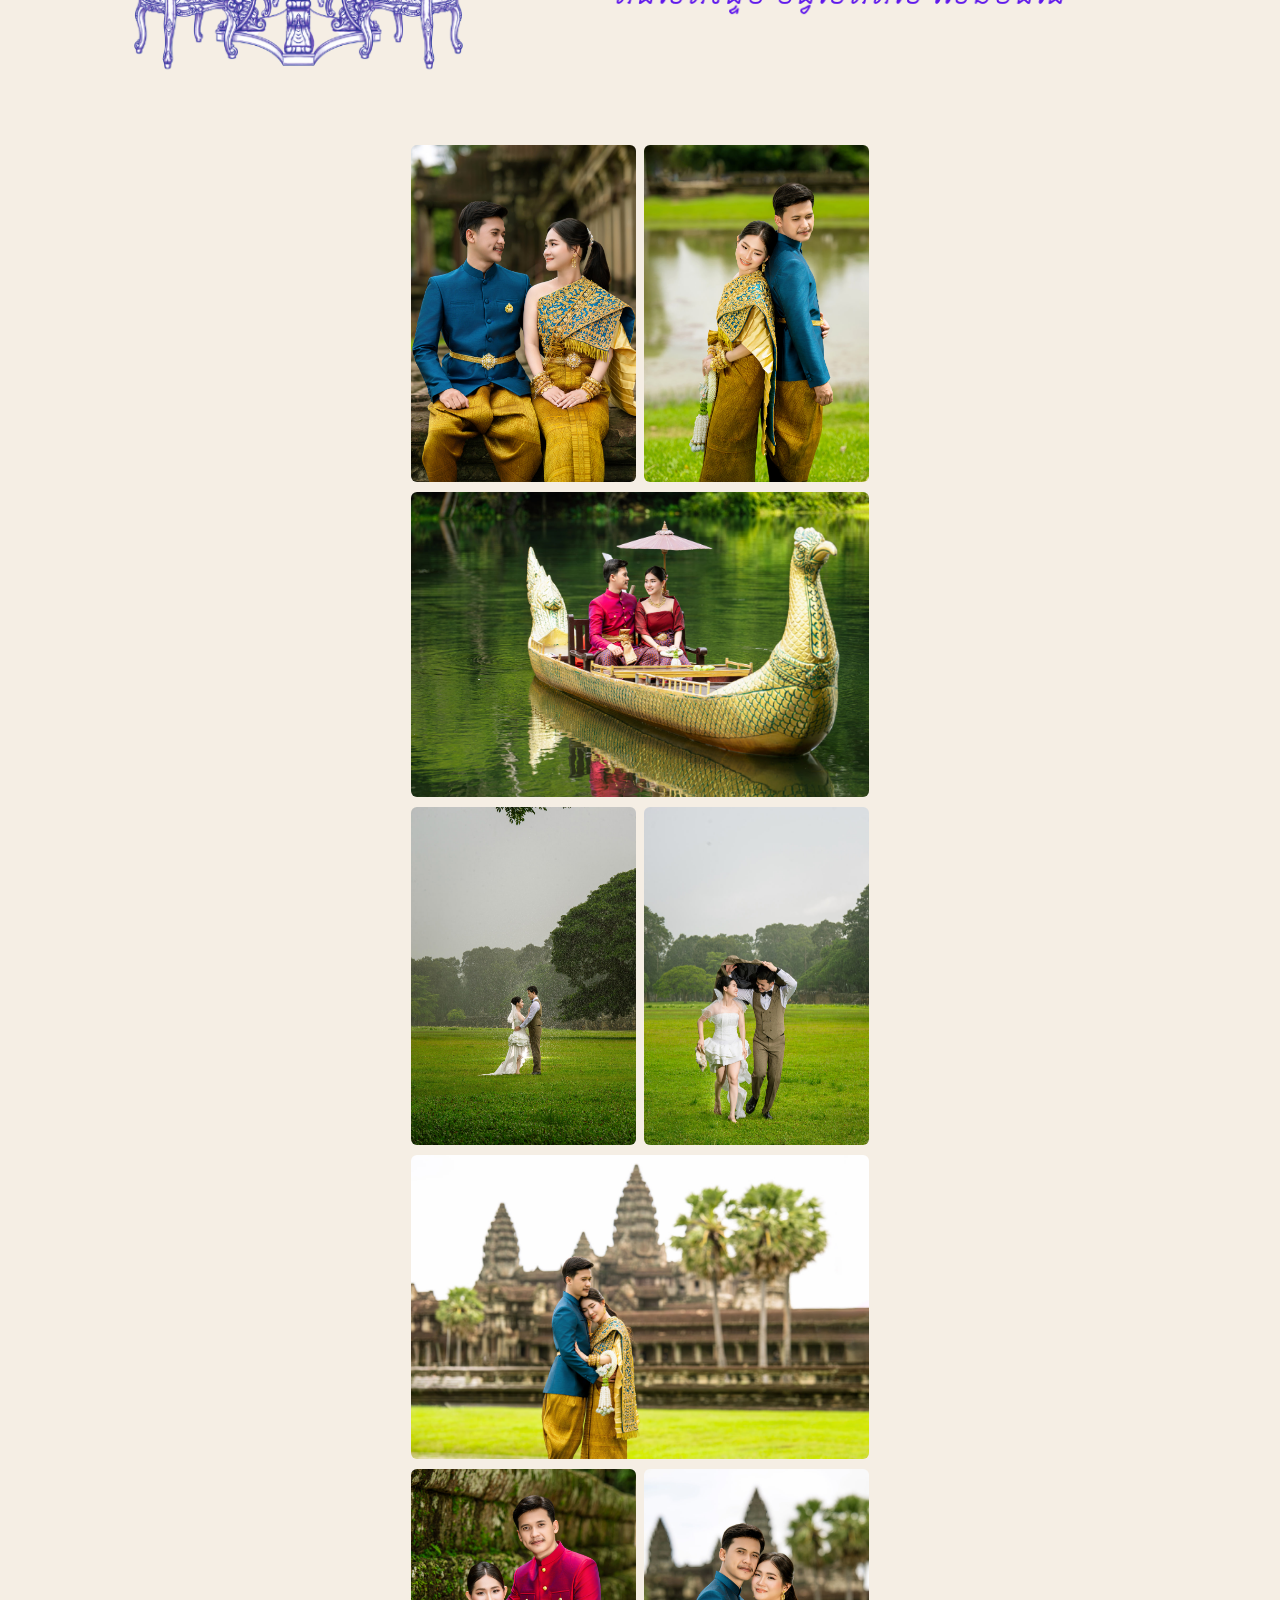
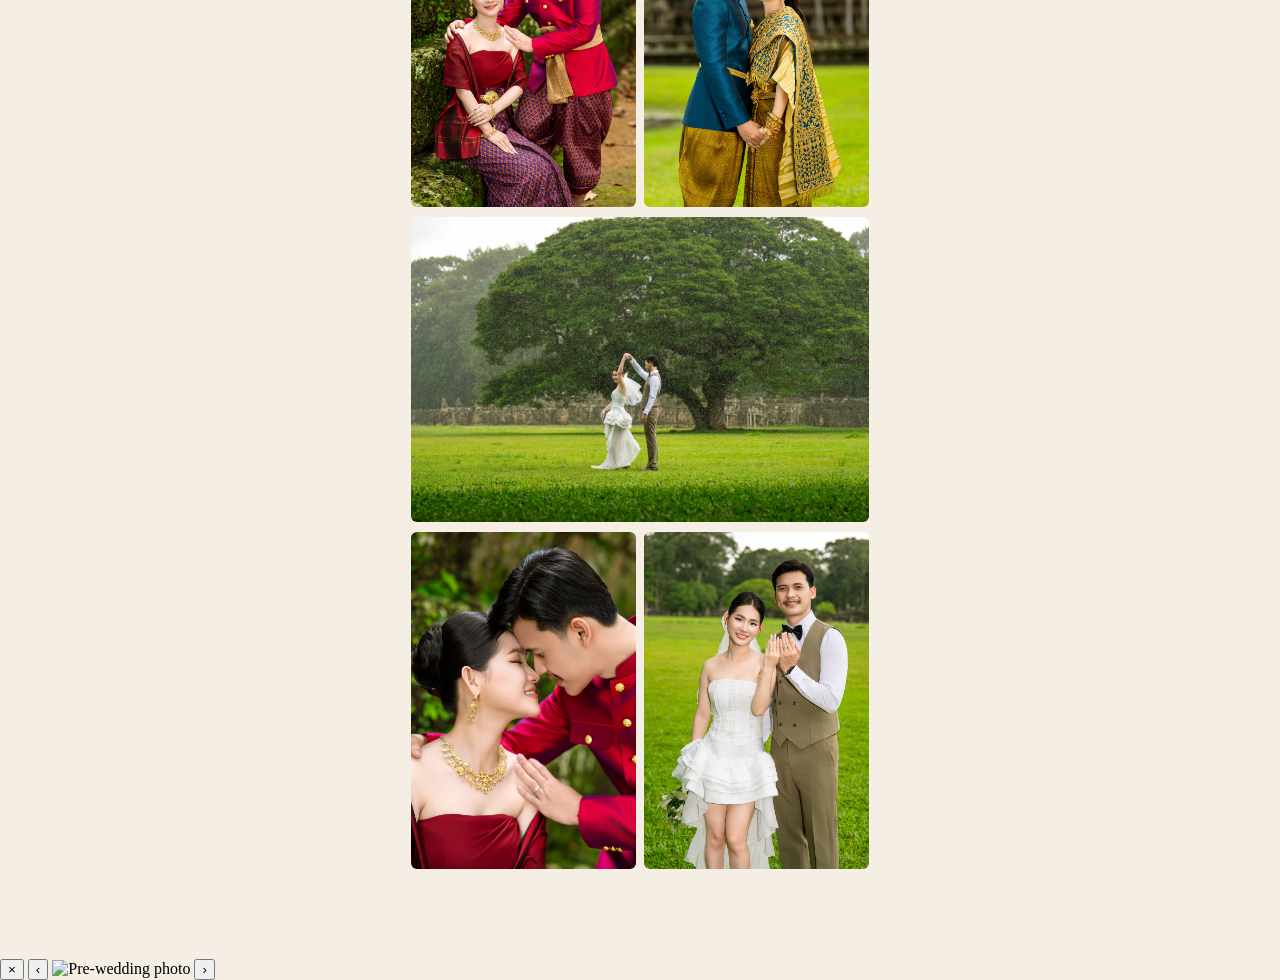
==== commit 4abdd25f: "Update invitation.html" ====
--- a/invitation.html
+++ b/invitation.html
@@ -132,25 +132,23 @@
         class="page2-content"
         alt="Wedding invitation information"
     >
-    <!-- =========================================
-     PRE-WEDDING PHOTO GALLERY
-     ========================================= -->
+  <!-- PRE-WEDDING PHOTO GALLERY -->
 
 <section class="prewedding-section">
 
-    <!-- PHOTO 1 + PHOTO 2 -->
+    <!-- PHOTO 1 + 2 -->
     <div class="photo-row">
 
         <img
             src="photos/photo1.jpg"
-            class="photo-vertical"
+            class="gallery-photo"
             onclick="openPhoto(0)"
             alt="Pre-wedding photo 1"
         >
 
         <img
             src="photos/photo2.jpg"
-            class="photo-vertical"
+            class="gallery-photo"
             onclick="openPhoto(1)"
             alt="Pre-wedding photo 2"
         >
@@ -163,6 +161,7 @@
 
         <img
             src="photos/photo3.jpg"
+            class="gallery-photo"
             onclick="openPhoto(2)"
             alt="Pre-wedding photo 3"
         >
@@ -170,19 +169,19 @@
     </div>
 
 
-    <!-- PHOTO 4 + PHOTO 5 -->
+    <!-- PHOTO 4 + 5 -->
     <div class="photo-row">
 
         <img
             src="photos/photo4.jpg"
-            class="photo-vertical"
+            class="gallery-photo"
             onclick="openPhoto(3)"
             alt="Pre-wedding photo 4"
         >
 
         <img
             src="photos/photo5.jpg"
-            class="photo-vertical"
+            class="gallery-photo"
             onclick="openPhoto(4)"
             alt="Pre-wedding photo 5"
         >
@@ -195,6 +194,7 @@
 
         <img
             src="photos/photo6.jpg"
+            class="gallery-photo"
             onclick="openPhoto(5)"
             alt="Pre-wedding photo 6"
         >
@@ -202,19 +202,19 @@
     </div>
 
 
-    <!-- PHOTO 7 + PHOTO 8 -->
+    <!-- PHOTO 7 + 8 -->
     <div class="photo-row">
 
         <img
             src="photos/photo7.jpg"
-            class="photo-vertical"
+            class="gallery-photo"
             onclick="openPhoto(6)"
             alt="Pre-wedding photo 7"
         >
 
         <img
             src="photos/photo8.jpg"
-            class="photo-vertical"
+            class="gallery-photo"
             onclick="openPhoto(7)"
             alt="Pre-wedding photo 8"
         >
@@ -227,6 +227,7 @@
 
         <img
             src="photos/photo9.jpg"
+            class="gallery-photo"
             onclick="openPhoto(8)"
             alt="Pre-wedding photo 9"
         >
@@ -234,19 +235,19 @@
     </div>
 
 
-    <!-- PHOTO 10 + PHOTO 11 -->
+    <!-- PHOTO 10 + 11 -->
     <div class="photo-row">
 
         <img
             src="photos/photo10.jpg"
-            class="photo-vertical"
+            class="gallery-photo"
             onclick="openPhoto(9)"
             alt="Pre-wedding photo 10"
         >
 
         <img
             src="photos/photo11.jpg"
-            class="photo-vertical"
+            class="gallery-photo"
             onclick="openPhoto(10)"
             alt="Pre-wedding photo 11"
         >
@@ -257,24 +258,22 @@
 
 
 <!-- =========================================
-     FULL SCREEN PHOTO VIEWER
+     PHOTO PREVIEW
      ========================================= -->
 
 <div id="photoViewer" class="photo-viewer">
 
     <button
+        type="button"
         class="photo-close"
         onclick="closePhoto()"
-    >
-        ×
-    </button>
+    >×</button>
 
     <button
-        class="photo-arrow photo-prev"
-        onclick="previousPhoto(event)"
-    >
-        ‹
-    </button>
+        type="button"
+        class="photo-prev"
+        onclick="previousPhoto()"
+    >‹</button>
 
     <img
         id="largePhoto"
@@ -284,140 +283,9 @@
     >
 
     <button
-        class="photo-arrow photo-next"
-        onclick="nextPhoto(event)"
-    >
-        ›
-    </button>
+        type="button"
+        class="photo-next"
+        onclick="nextPhoto()"
+    >›</button>
 
 </div>
-
-</main>
-
-
-    <!-- ==================================================
-         FIXED FOREGROUND FLOWERS / LAMPS
-         ================================================== -->
-
-    <img
-        src="foreground.png"
-        class="fixed-foreground"
-        alt=""
-        aria-hidden="true"
-    >
-
-<script>
-
-const photos = [
-    "photos/photo1.jpg",
-    "photos/photo2.jpg",
-    "photos/photo3.jpg",
-    "photos/photo4.jpg"
-];
-
-let currentPhoto = 0;
-
-
-/* OPEN PHOTO */
-
-function openPhoto(index) {
-
-    currentPhoto = index;
-
-    document.getElementById("largePhoto").src =
-        photos[currentPhoto];
-
-    document
-        .getElementById("photoViewer")
-        .classList.add("active");
-
-    document.body.style.overflow = "hidden";
-}
-
-
-/* CLOSE PHOTO */
-
-function closePhoto(event) {
-
-    if (
-        event &&
-        event.target !== document.getElementById("photoViewer")
-    ) {
-        return;
-    }
-
-    document
-        .getElementById("photoViewer")
-        .classList.remove("active");
-
-    document.body.style.overflow = "";
-}
-
-
-/* NEXT PHOTO */
-
-function nextPhoto(event) {
-
-    if (event) {
-        event.stopPropagation();
-    }
-
-    currentPhoto++;
-
-    if (currentPhoto >= photos.length) {
-        currentPhoto = 0;
-    }
-
-    document.getElementById("largePhoto").src =
-        photos[currentPhoto];
-}
-
-
-/* PREVIOUS PHOTO */
-
-function previousPhoto(event) {
-
-    if (event) {
-        event.stopPropagation();
-    }
-
-    currentPhoto--;
-
-    if (currentPhoto < 0) {
-        currentPhoto = photos.length - 1;
-    }
-
-    document.getElementById("largePhoto").src =
-        photos[currentPhoto];
-}
-
-
-/* KEYBOARD */
-
-document.addEventListener("keydown", function(event) {
-
-    const viewer =
-        document.getElementById("photoViewer");
-
-    if (!viewer.classList.contains("active")) {
-        return;
-    }
-
-    if (event.key === "Escape") {
-        closePhoto();
-    }
-
-    if (event.key === "ArrowRight") {
-        nextPhoto();
-    }
-
-    if (event.key === "ArrowLeft") {
-        previousPhoto();
-    }
-
-});
-
-</script>
-</body>
-
-</html>
--- a/invitation.css
+++ b/invitation.css
@@ -632,128 +632,142 @@
         transform: translateX(30px) rotate(420deg);
     }
 }
-<!-- =========================================
-     PRE-WEDDING PHOTO GALLERY
-     ========================================= -->
-
-<section class="prewedding-section">
-
-    <!-- PHOTO 1 + PHOTO 2 -->
-    <div class="photo-row">
-
-        <img
-            src="photos/photo1.jpg"
-            class="photo-vertical"
-            onclick="openPhoto(0)"
-            alt="Pre-wedding photo 1"
-        >
-
-        <img
-            src="photos/photo2.jpg"
-            class="photo-vertical"
-            onclick="openPhoto(1)"
-            alt="Pre-wedding photo 2"
-        >
-
-    </div>
-
-
-    <!-- PHOTO 3 -->
-    <div class="photo-horizontal">
-
-        <img
-            src="photos/photo3.jpg"
-            onclick="openPhoto(2)"
-            alt="Pre-wedding photo 3"
-        >
-
-    </div>
-
-
-    <!-- PHOTO 4 + PHOTO 5 -->
-    <div class="photo-row">
-
-        <img
-            src="photos/photo4.jpg"
-            class="photo-vertical"
-            onclick="openPhoto(3)"
-            alt="Pre-wedding photo 4"
-        >
-
-        <img
-            src="photos/photo5.jpg"
-            class="photo-vertical"
-            onclick="openPhoto(4)"
-            alt="Pre-wedding photo 5"
-        >
-
-    </div>
-
-
-    <!-- PHOTO 6 -->
-    <div class="photo-horizontal">
-
-        <img
-            src="photos/photo6.jpg"
-            onclick="openPhoto(5)"
-            alt="Pre-wedding photo 6"
-        >
-
-    </div>
-
-
-    <!-- PHOTO 7 + PHOTO 8 -->
-    <div class="photo-row">
-
-        <img
-            src="photos/photo7.jpg"
-            class="photo-vertical"
-            onclick="openPhoto(6)"
-            alt="Pre-wedding photo 7"
-        >
-
-        <img
-            src="photos/photo8.jpg"
-            class="photo-vertical"
-            onclick="openPhoto(7)"
-            alt="Pre-wedding photo 8"
-        >
-
-    </div>
-
-
-    <!-- PHOTO 9 -->
-    <div class="photo-horizontal">
-
-        <img
-            src="photos/photo9.jpg"
-            onclick="openPhoto(8)"
-            alt="Pre-wedding photo 9"
-        >
-
-    </div>
-
-
-    <!-- PHOTO 10 + PHOTO 11 -->
-    <div class="photo-row">
-
-        <img
-            src="photos/photo10.jpg"
-            class="photo-vertical"
-            onclick="openPhoto(9)"
-            alt="Pre-wedding photo 10"
-        >
-
-        <img
-            src="photos/photo11.jpg"
-            class="photo-vertical"
-            onclick="openPhoto(10)"
-            alt="Pre-wedding photo 11"
-        >
-
-    </div>
-
-</section>
+/* =========================================
+   PRE-WEDDING PHOTO GALLERY
+   ========================================= */
+
+.prewedding-section {
+    position: relative;
+
+    width: 100%;
+    max-width: 520px;
+
+    margin: 0 auto;
+
+    padding: 40px 0 80px;
+
+    box-sizing: border-box;
+
+    z-index: 2;
+}
+
+
+/* =========================================
+   TWO VERTICAL PHOTOS
+   ========================================= */
+
+.photo-row {
+    display: flex;
+
+    width: 88%;
+
+    margin: 0 auto 10px;
+
+    gap: 8px;
+
+    align-items: flex-start;
+}
+
+
+.photo-row img {
+    display: block;
+
+    width: calc(50% - 4px);
+
+    height: auto;
+
+    object-fit: contain;
+
+    border-radius: 6px;
+
+    cursor: pointer;
+
+    transition: transform 0.2s ease;
+}
+
+
+/* =========================================
+   ONE HORIZONTAL PHOTO
+   ========================================= */
+
+.photo-horizontal {
+    width: 88%;
+
+    margin: 0 auto 10px;
+}
+
+
+.photo-horizontal img {
+    display: block;
+
+    width: 100%;
+
+    height: auto;
+
+    object-fit: contain;
+
+    border-radius: 6px;
+
+    cursor: pointer;
+
+    transition: transform 0.2s ease;
+}
+
+
+/* =========================================
+   TOUCH EFFECT
+   ========================================= */
+
+.photo-row img:active,
+.photo-horizontal img:active {
+    transform: scale(0.97);
+}
+
+
+/* =========================================
+   MOBILE
+   ========================================= */
+
+@media (max-width: 600px) {
+
+    .prewedding-section {
+        max-width: 100%;
+
+        padding-top: 30px;
+        padding-bottom: 70px;
+    }
+
+
+    .photo-row {
+        width: 84%;
+
+        gap: 6px;
+
+        margin-bottom: 8px;
+    }
+
+
+    .photo-row img {
+        width: calc(50% - 3px);
+
+        border-radius: 5px;
+    }
+
+
+    .photo-horizontal {
+        width: 84%;
+
+        margin-bottom: 8px;
+    }
+
+
+    .photo-horizontal img {
+        width: 100%;
+
+        border-radius: 5px;
+    }
+
+}
 
 
 <!-- =========================================
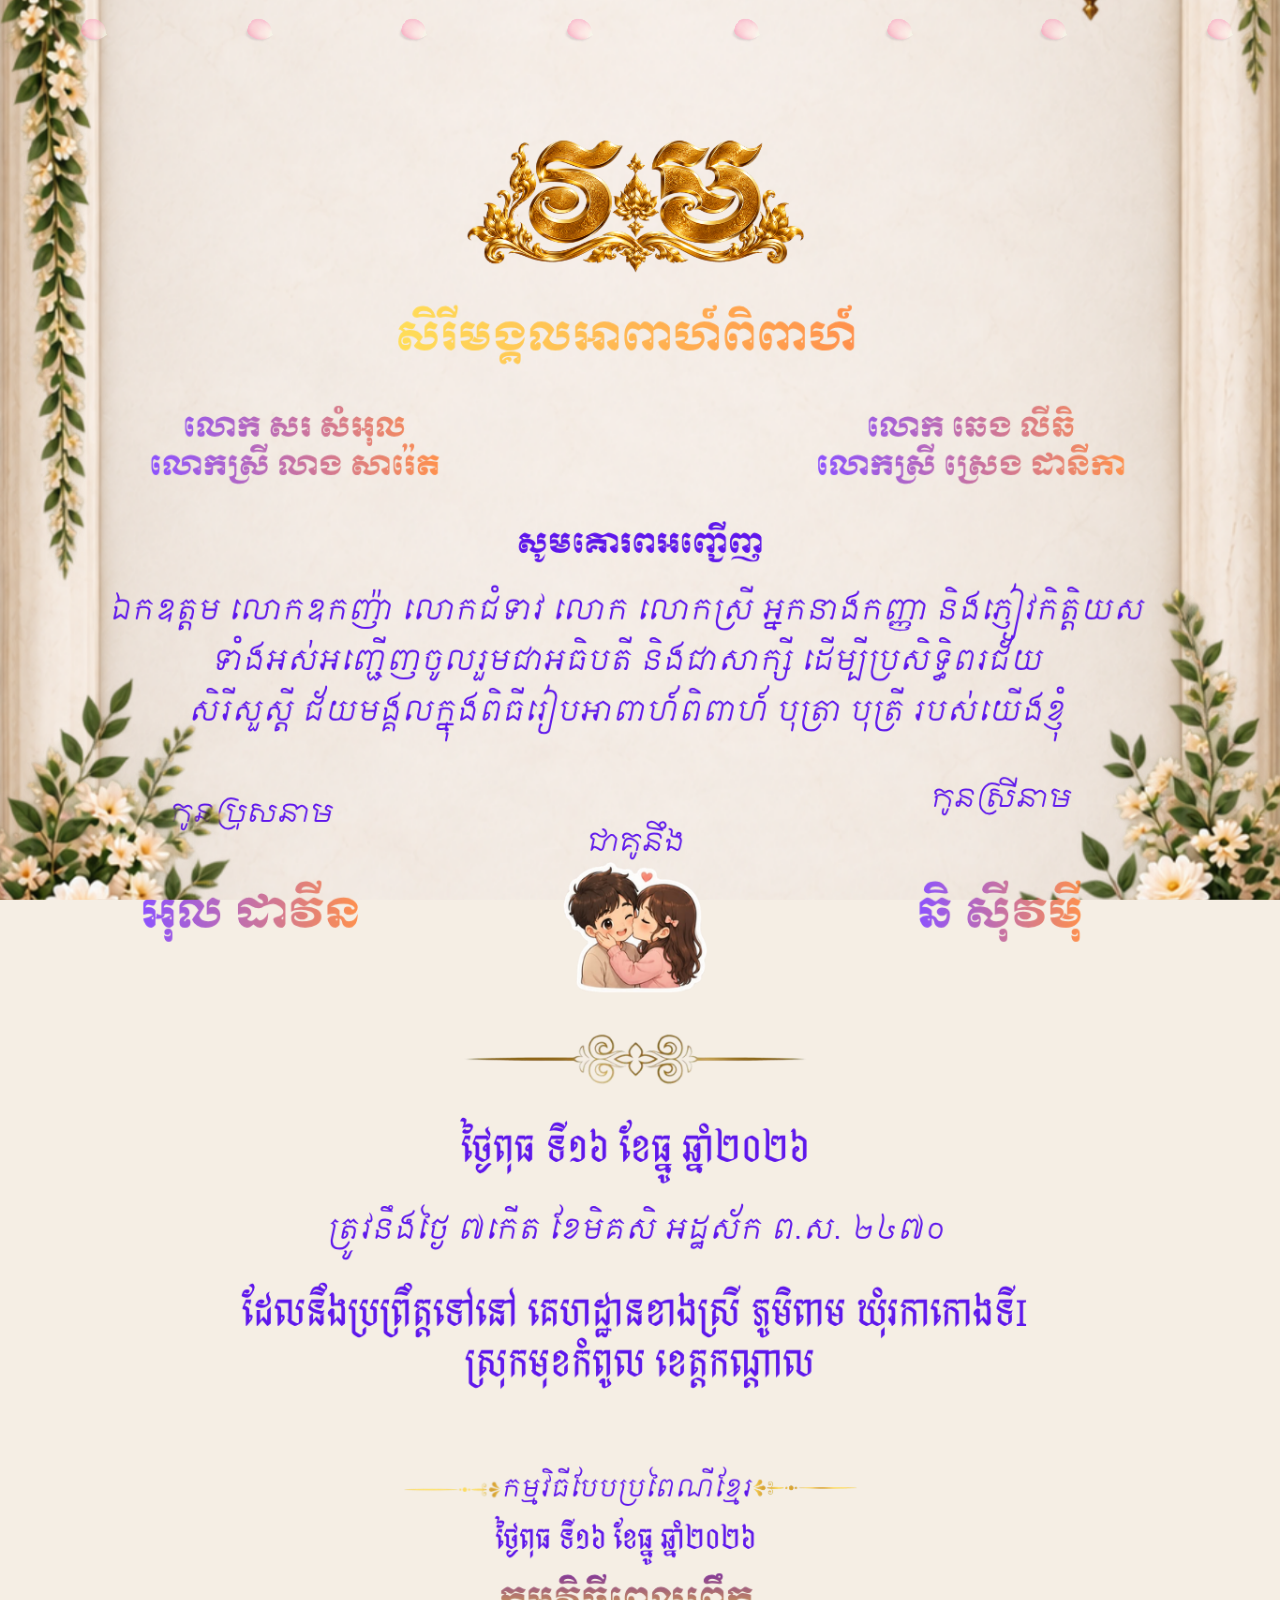
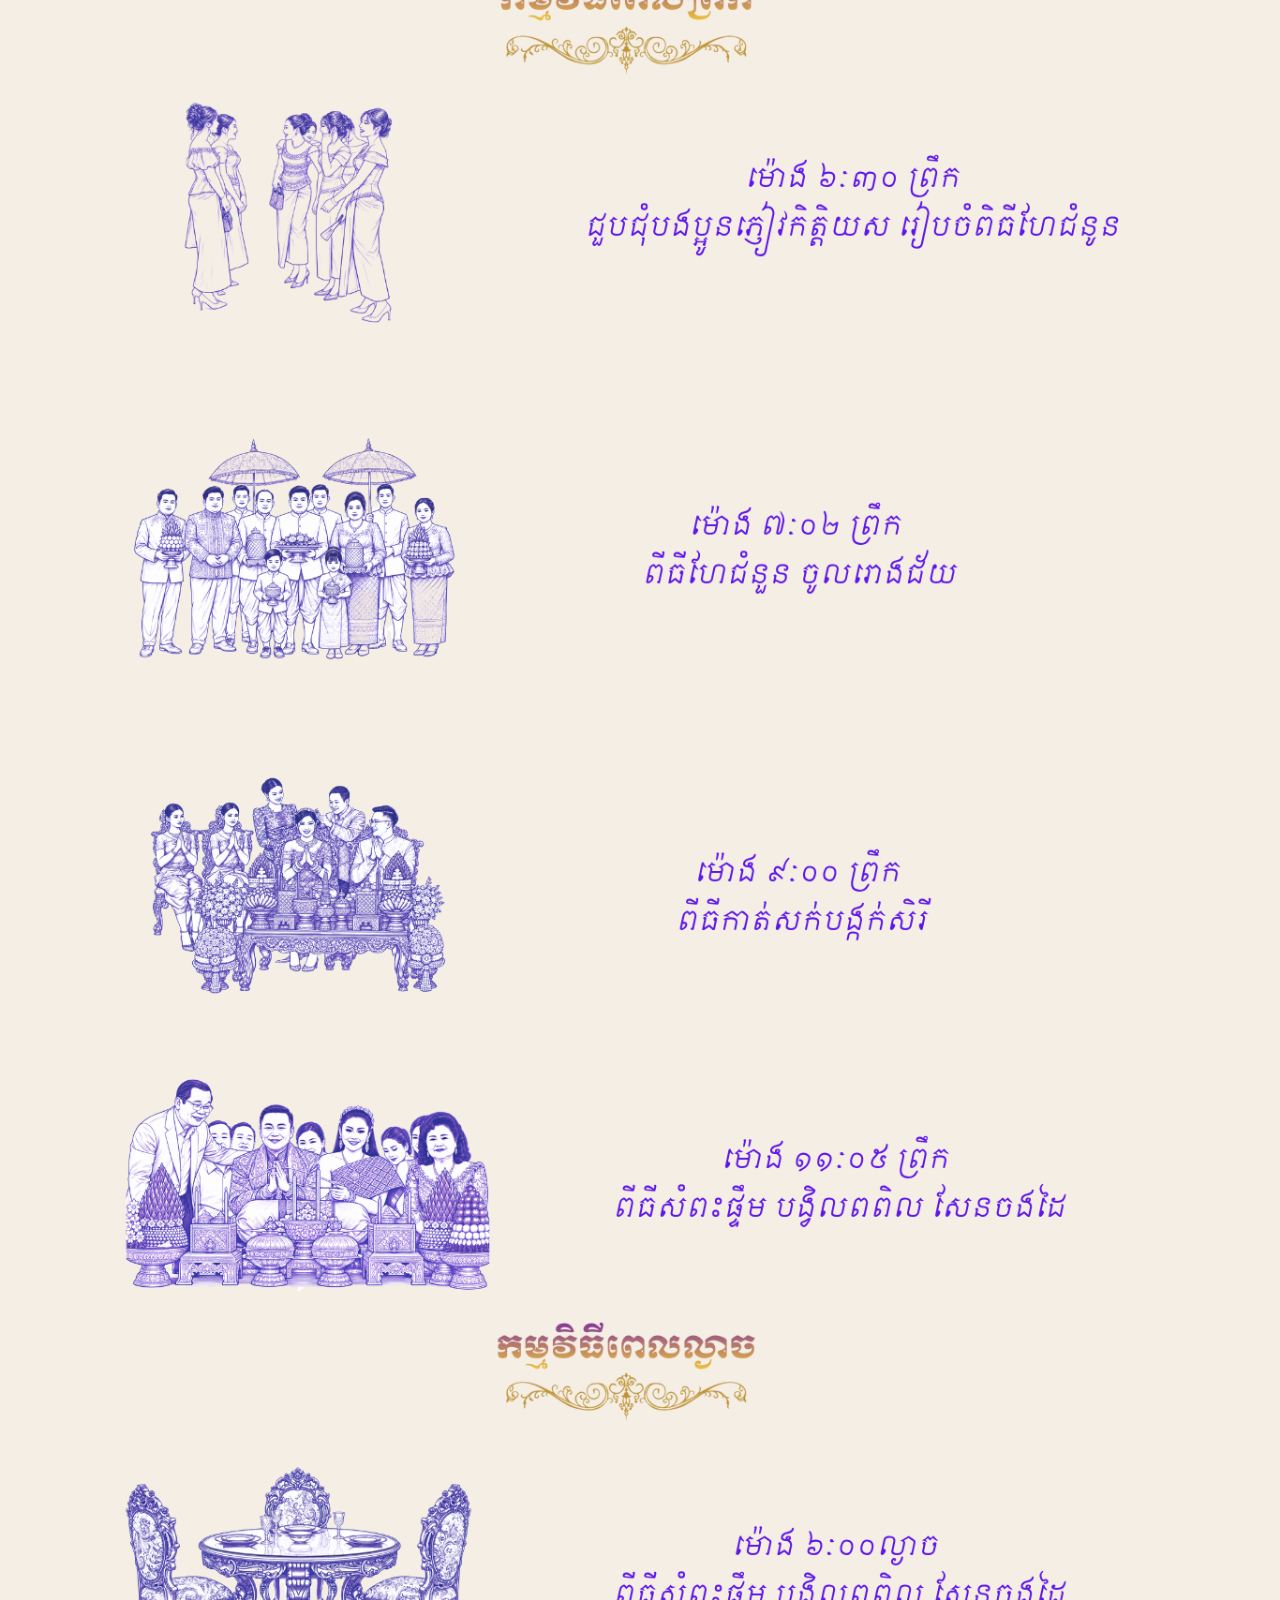
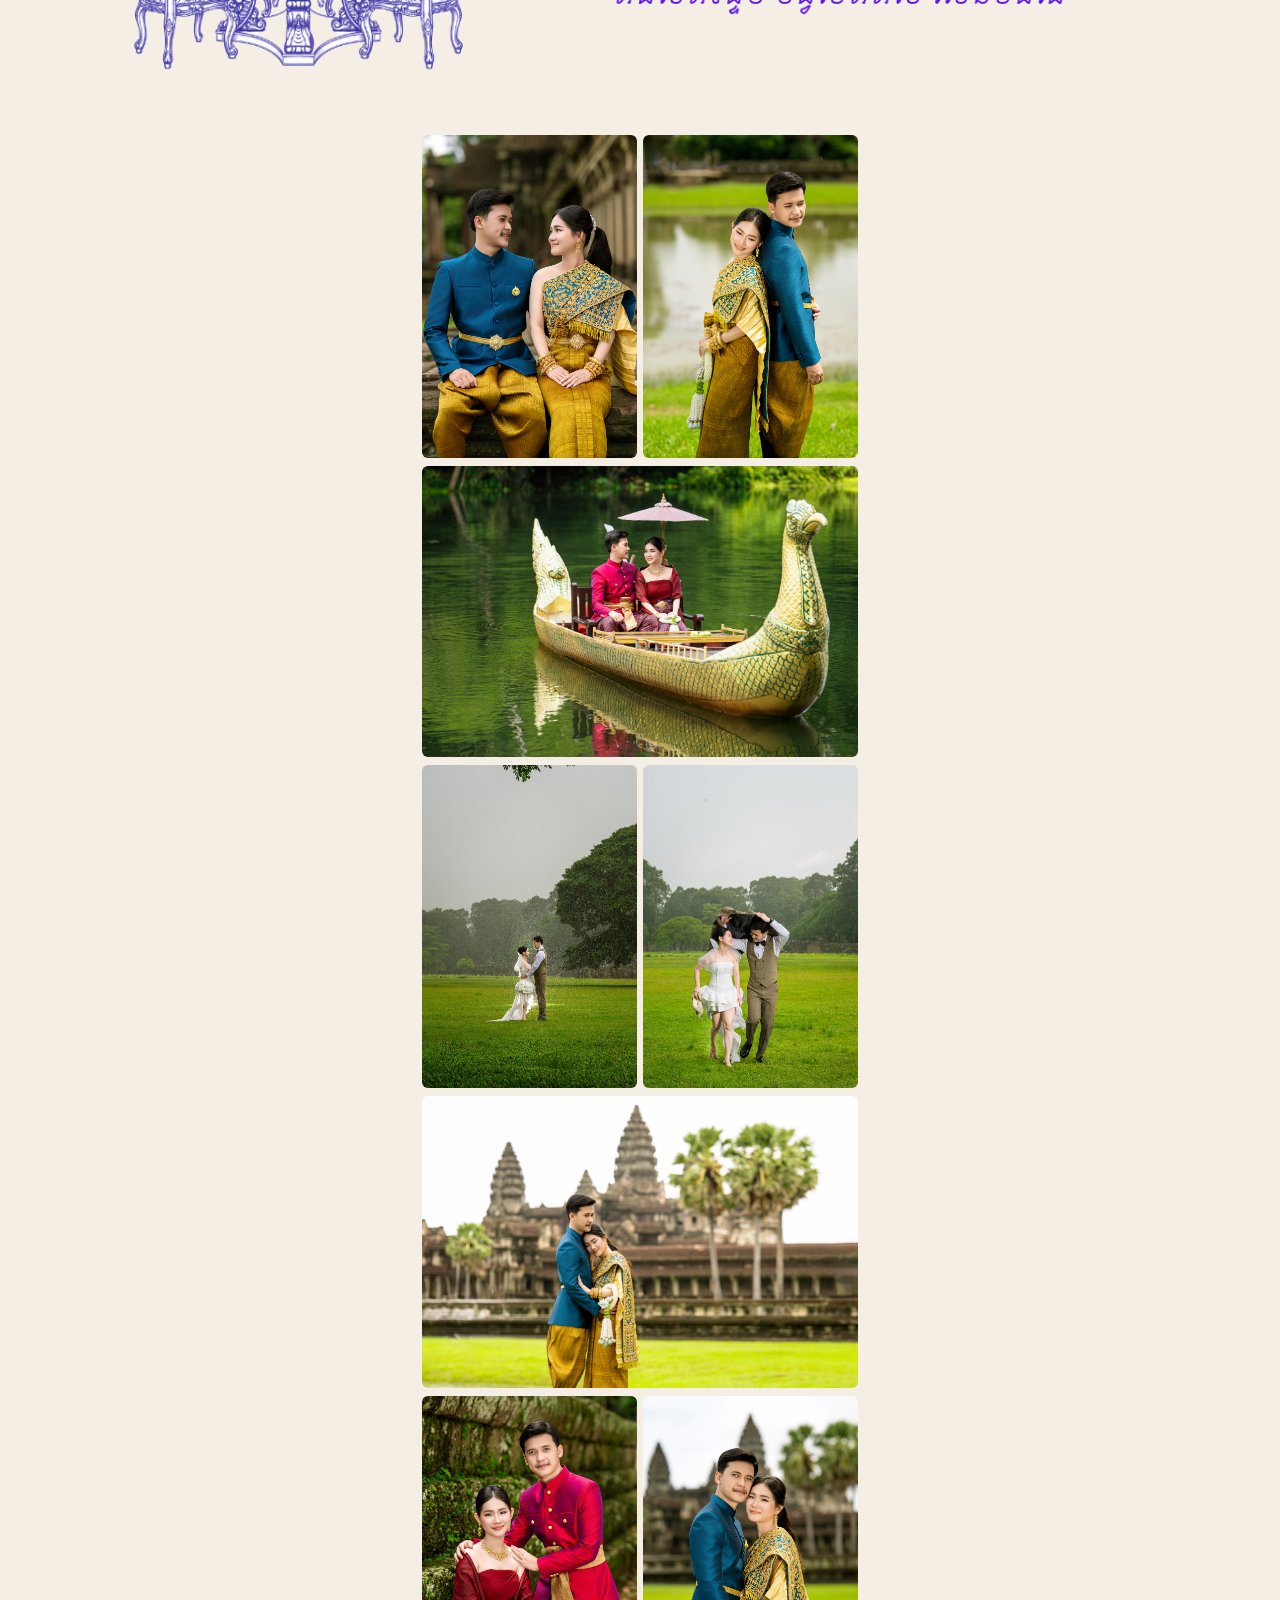
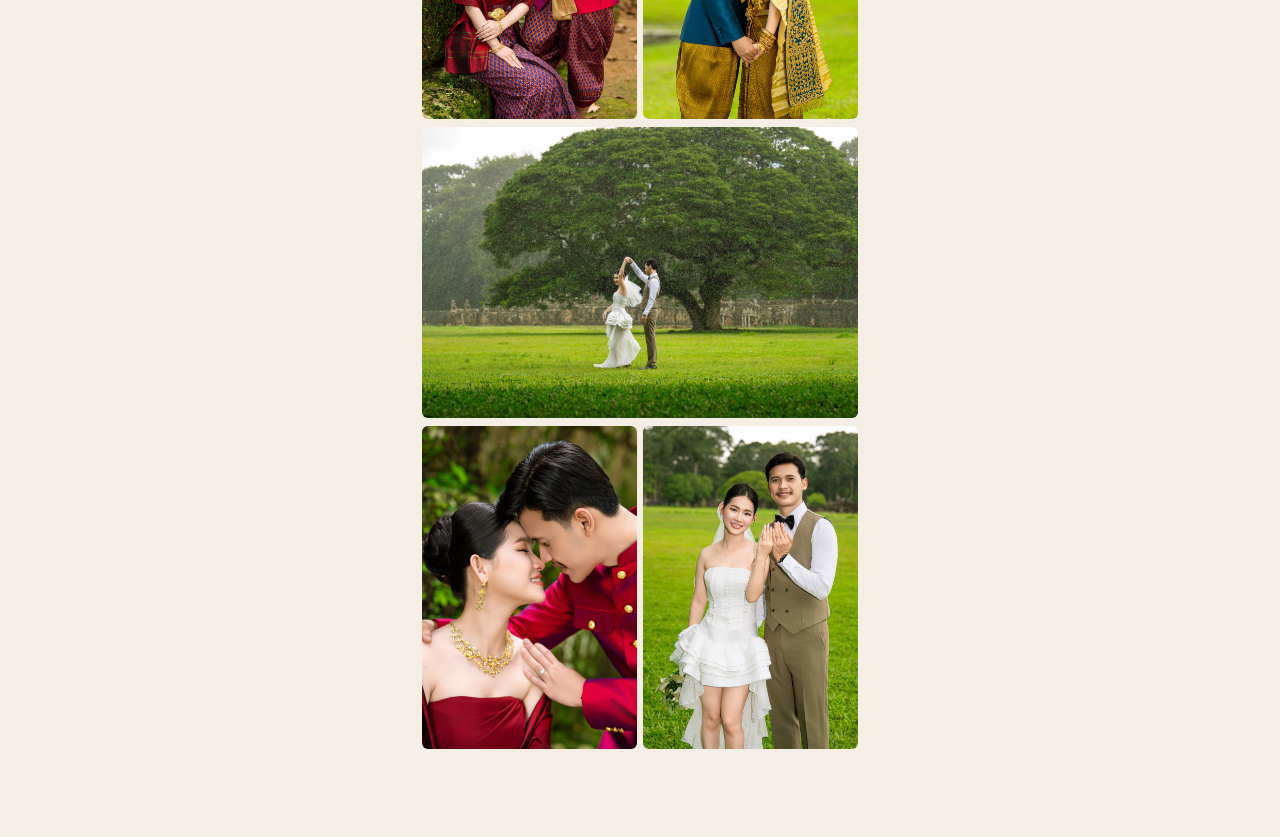
==== commit 7cee1de3: "Update invitation.html" ====
--- a/invitation.html
+++ b/invitation.html
@@ -121,171 +121,305 @@
 
 
 
-    <!-- ==================================================
-         SCROLLING WEDDING CONTENT
-         ================================================== -->
-
-<main class="scrolling-content">
+   <body>
+
+    <!-- =========================================
+         PAGE 2 CONTENT
+         ========================================= -->
+
+    <main class="scrolling-content">
+
+        <img
+            src="page2-content.png"
+            class="page2-content"
+            alt=""
+        >
+
+
+        <!-- PRE-WEDDING PHOTOS -->
+
+        <section class="prewedding-section">
+
+            <!-- PHOTO 1 + PHOTO 2 -->
+            <div class="photo-row">
+
+                <img
+                    src="photos/photo1.jpg"
+                    class="gallery-photo"
+                    onclick="openPhoto(0)"
+                    alt="Photo 1"
+                >
+
+                <img
+                    src="photos/photo2.jpg"
+                    class="gallery-photo"
+                    onclick="openPhoto(1)"
+                    alt="Photo 2"
+                >
+
+            </div>
+
+
+            <!-- PHOTO 3 -->
+            <div class="photo-horizontal">
+
+                <img
+                    src="photos/photo3.jpg"
+                    class="gallery-photo"
+                    onclick="openPhoto(2)"
+                    alt="Photo 3"
+                >
+
+            </div>
+
+
+            <!-- PHOTO 4 + PHOTO 5 -->
+            <div class="photo-row">
+
+                <img
+                    src="photos/photo4.jpg"
+                    class="gallery-photo"
+                    onclick="openPhoto(3)"
+                    alt="Photo 4"
+                >
+
+                <img
+                    src="photos/photo5.jpg"
+                    class="gallery-photo"
+                    onclick="openPhoto(4)"
+                    alt="Photo 5"
+                >
+
+            </div>
+
+
+            <!-- PHOTO 6 -->
+            <div class="photo-horizontal">
+
+                <img
+                    src="photos/photo6.jpg"
+                    class="gallery-photo"
+                    onclick="openPhoto(5)"
+                    alt="Photo 6"
+                >
+
+            </div>
+
+
+            <!-- PHOTO 7 + PHOTO 8 -->
+            <div class="photo-row">
+
+                <img
+                    src="photos/photo7.jpg"
+                    class="gallery-photo"
+                    onclick="openPhoto(6)"
+                    alt="Photo 7"
+                >
+
+                <img
+                    src="photos/photo8.jpg"
+                    class="gallery-photo"
+                    onclick="openPhoto(7)"
+                    alt="Photo 8"
+                >
+
+            </div>
+
+
+            <!-- PHOTO 9 -->
+            <div class="photo-horizontal">
+
+                <img
+                    src="photos/photo9.jpg"
+                    class="gallery-photo"
+                    onclick="openPhoto(8)"
+                    alt="Photo 9"
+                >
+
+            </div>
+
+
+            <!-- PHOTO 10 + PHOTO 11 -->
+            <div class="photo-row">
+
+                <img
+                    src="photos/photo10.jpg"
+                    class="gallery-photo"
+                    onclick="openPhoto(9)"
+                    alt="Photo 10"
+                >
+
+                <img
+                    src="photos/photo11.jpg"
+                    class="gallery-photo"
+                    onclick="openPhoto(10)"
+                    alt="Photo 11"
+                >
+
+            </div>
+
+        </section>
+
+    </main>
+
+
+    <!-- =========================================
+         FULL SCREEN PHOTO PREVIEW
+         ========================================= -->
+
+    <div id="photoViewer" class="photo-viewer">
+
+        <button
+            type="button"
+            class="photo-close"
+            onclick="closePhoto()"
+        >
+            ×
+        </button>
+
+        <button
+            type="button"
+            class="photo-prev"
+            onclick="previousPhoto()"
+        >
+            ‹
+        </button>
+
+        <img
+            id="largePhoto"
+            class="large-photo"
+            src=""
+            alt="Pre-wedding photo"
+        >
+
+        <button
+            type="button"
+            class="photo-next"
+            onclick="nextPhoto()"
+        >
+            ›
+        </button>
+
+    </div>
+
+
+    <!-- =========================================
+         FIXED BACKGROUND
+         ========================================= -->
+
+    <div class="fixed-background"></div>
+
+
+    <!-- =========================================
+         FIXED FOREGROUND
+         ========================================= -->
 
     <img
-        src="page2-content.png"
-        class="page2-content"
-        alt="Wedding invitation information"
+        src="foreground.png"
+        class="fixed-foreground"
+        alt=""
     >
-  <!-- PRE-WEDDING PHOTO GALLERY -->
-
-<section class="prewedding-section">
-
-    <!-- PHOTO 1 + 2 -->
-    <div class="photo-row">
-
-        <img
-            src="photos/photo1.jpg"
-            class="gallery-photo"
-            onclick="openPhoto(0)"
-            alt="Pre-wedding photo 1"
-        >
-
-        <img
-            src="photos/photo2.jpg"
-            class="gallery-photo"
-            onclick="openPhoto(1)"
-            alt="Pre-wedding photo 2"
-        >
-
-    </div>
-
-
-    <!-- PHOTO 3 -->
-    <div class="photo-horizontal">
-
-        <img
-            src="photos/photo3.jpg"
-            class="gallery-photo"
-            onclick="openPhoto(2)"
-            alt="Pre-wedding photo 3"
-        >
-
-    </div>
-
-
-    <!-- PHOTO 4 + 5 -->
-    <div class="photo-row">
-
-        <img
-            src="photos/photo4.jpg"
-            class="gallery-photo"
-            onclick="openPhoto(3)"
-            alt="Pre-wedding photo 4"
-        >
-
-        <img
-            src="photos/photo5.jpg"
-            class="gallery-photo"
-            onclick="openPhoto(4)"
-            alt="Pre-wedding photo 5"
-        >
-
-    </div>
-
-
-    <!-- PHOTO 6 -->
-    <div class="photo-horizontal">
-
-        <img
-            src="photos/photo6.jpg"
-            class="gallery-photo"
-            onclick="openPhoto(5)"
-            alt="Pre-wedding photo 6"
-        >
-
-    </div>
-
-
-    <!-- PHOTO 7 + 8 -->
-    <div class="photo-row">
-
-        <img
-            src="photos/photo7.jpg"
-            class="gallery-photo"
-            onclick="openPhoto(6)"
-            alt="Pre-wedding photo 7"
-        >
-
-        <img
-            src="photos/photo8.jpg"
-            class="gallery-photo"
-            onclick="openPhoto(7)"
-            alt="Pre-wedding photo 8"
-        >
-
-    </div>
-
-
-    <!-- PHOTO 9 -->
-    <div class="photo-horizontal">
-
-        <img
-            src="photos/photo9.jpg"
-            class="gallery-photo"
-            onclick="openPhoto(8)"
-            alt="Pre-wedding photo 9"
-        >
-
-    </div>
-
-
-    <!-- PHOTO 10 + 11 -->
-    <div class="photo-row">
-
-        <img
-            src="photos/photo10.jpg"
-            class="gallery-photo"
-            onclick="openPhoto(9)"
-            alt="Pre-wedding photo 10"
-        >
-
-        <img
-            src="photos/photo11.jpg"
-            class="gallery-photo"
-            onclick="openPhoto(10)"
-            alt="Pre-wedding photo 11"
-        >
-
-    </div>
-
-</section>
-
-
-<!-- =========================================
-     PHOTO PREVIEW
-     ========================================= -->
-
-<div id="photoViewer" class="photo-viewer">
-
-    <button
-        type="button"
-        class="photo-close"
-        onclick="closePhoto()"
-    >×</button>
-
-    <button
-        type="button"
-        class="photo-prev"
-        onclick="previousPhoto()"
-    >‹</button>
-
-    <img
-        id="largePhoto"
-        class="large-photo"
-        src=""
-        alt="Pre-wedding photo"
-    >
-
-    <button
-        type="button"
-        class="photo-next"
-        onclick="nextPhoto()"
-    >›</button>
-
-</div>
+
+
+    <!-- =========================================
+         JAVASCRIPT
+         ========================================= -->
+
+    <script>
+
+    const weddingPhotos = [
+        "photos/photo1.jpg",
+        "photos/photo2.jpg",
+        "photos/photo3.jpg",
+        "photos/photo4.jpg",
+        "photos/photo5.jpg",
+        "photos/photo6.jpg",
+        "photos/photo7.jpg",
+        "photos/photo8.jpg",
+        "photos/photo9.jpg",
+        "photos/photo10.jpg",
+        "photos/photo11.jpg"
+    ];
+
+    let currentPhoto = 0;
+
+
+    function openPhoto(index) {
+
+        currentPhoto = index;
+
+        document.getElementById("largePhoto").src =
+            weddingPhotos[currentPhoto];
+
+        document
+            .getElementById("photoViewer")
+            .classList.add("show");
+
+        document.body.style.overflow = "hidden";
+    }
+
+
+    function closePhoto() {
+
+        document
+            .getElementById("photoViewer")
+            .classList.remove("show");
+
+        document.body.style.overflow = "";
+
+        document.getElementById("largePhoto").src = "";
+    }
+
+
+    function nextPhoto() {
+
+        currentPhoto++;
+
+        if (currentPhoto >= weddingPhotos.length) {
+            currentPhoto = 0;
+        }
+
+        document.getElementById("largePhoto").src =
+            weddingPhotos[currentPhoto];
+    }
+
+
+    function previousPhoto() {
+
+        currentPhoto--;
+
+        if (currentPhoto < 0) {
+            currentPhoto = weddingPhotos.length - 1;
+        }
+
+        document.getElementById("largePhoto").src =
+            weddingPhotos[currentPhoto];
+    }
+
+
+    document.addEventListener("keydown", function(event) {
+
+        const viewer =
+            document.getElementById("photoViewer");
+
+        if (!viewer.classList.contains("show")) {
+            return;
+        }
+
+        if (event.key === "Escape") {
+            closePhoto();
+        }
+
+        if (event.key === "ArrowLeft") {
+            previousPhoto();
+        }
+
+        if (event.key === "ArrowRight") {
+            nextPhoto();
+        }
+
+    });
+
+    </script>
+
+</body>
--- a/invitation.css
+++ b/invitation.css
@@ -633,94 +633,222 @@
     }
 }
 /* =========================================
-   PRE-WEDDING PHOTO GALLERY
+   PRE-WEDDING GALLERY
    ========================================= */
 
 .prewedding-section {
     position: relative;
-
     width: 100%;
     max-width: 520px;
-
     margin: 0 auto;
-
-    padding: 40px 0 80px;
-
+    padding: 30px 0 80px;
     box-sizing: border-box;
-
     z-index: 2;
 }
 
 
+/* TWO VERTICAL PHOTOS */
+
+.photo-row {
+    width: 84%;
+    margin: 0 auto 8px;
+
+    display: flex;
+    gap: 6px;
+
+    box-sizing: border-box;
+}
+
+.photo-row .gallery-photo {
+    width: calc(50% - 3px);
+}
+
+
+/* ONE HORIZONTAL PHOTO */
+
+.photo-horizontal {
+    width: 84%;
+    margin: 0 auto 8px;
+}
+
+.photo-horizontal .gallery-photo {
+    width: 100%;
+}
+
+
+/* ALL GALLERY PHOTOS */
+
+.gallery-photo {
+    display: block;
+
+    height: auto;
+
+    object-fit: contain;
+
+    border-radius: 6px;
+
+    cursor: pointer;
+
+    transition: transform 0.2s ease;
+}
+
+.gallery-photo:active {
+    transform: scale(0.97);
+}
+
+
 /* =========================================
-   TWO VERTICAL PHOTOS
+   FULL SCREEN PHOTO PREVIEW
    ========================================= */
 
-.photo-row {
-    display: flex;
-
-    width: 88%;
-
-    margin: 0 auto 10px;
-
-    gap: 8px;
-
-    align-items: flex-start;
-}
-
-
-.photo-row img {
+.photo-viewer {
+    position: fixed !important;
+
+    top: 0 !important;
+    left: 0 !important;
+    right: 0 !important;
+    bottom: 0 !important;
+
+    width: 100vw !important;
+    height: 100vh !important;
+
+    display: none;
+
+    align-items: center;
+    justify-content: center;
+
+    background: rgba(0, 0, 0, 0.88);
+
+    z-index: 99999 !important;
+
+    padding: 20px;
+
+    box-sizing: border-box;
+}
+
+
+/* WHEN OPEN */
+
+.photo-viewer.show {
+    display: flex !important;
+}
+
+
+/* LARGE PHOTO */
+
+.large-photo {
     display: block;
 
-    width: calc(50% - 4px);
-
+    max-width: 88vw;
+    max-height: 86vh;
+
+    width: auto;
     height: auto;
 
     object-fit: contain;
 
     border-radius: 6px;
 
+    box-shadow: 0 10px 40px rgba(0, 0, 0, 0.7);
+}
+
+
+/* =========================================
+   CLOSE BUTTON
+   ========================================= */
+
+.photo-close {
+    position: absolute !important;
+
+    top: 18px !important;
+    right: 18px !important;
+
+    width: 44px;
+    height: 44px;
+
+    padding: 0;
+
+    border: 0;
+    border-radius: 50%;
+
+    background: rgba(255, 255, 255, 0.25);
+
+    color: white;
+
+    font-size: 32px;
+    line-height: 44px;
+
+    text-align: center;
+
     cursor: pointer;
 
-    transition: transform 0.2s ease;
+    z-index: 100001;
 }
 
 
 /* =========================================
-   ONE HORIZONTAL PHOTO
+   PREVIOUS BUTTON
    ========================================= */
 
-.photo-horizontal {
-    width: 88%;
-
-    margin: 0 auto 10px;
-}
-
-
-.photo-horizontal img {
-    display: block;
-
-    width: 100%;
-
-    height: auto;
-
-    object-fit: contain;
-
-    border-radius: 6px;
+.photo-prev {
+    position: absolute !important;
+
+    top: 50% !important;
+    left: 12px !important;
+
+    transform: translateY(-50%);
+
+    width: 44px;
+    height: 44px;
+
+    padding: 0;
+
+    border: 0;
+    border-radius: 50%;
+
+    background: rgba(255, 255, 255, 0.25);
+
+    color: white;
+
+    font-size: 38px;
+    line-height: 40px;
 
     cursor: pointer;
 
-    transition: transform 0.2s ease;
+    z-index: 100001;
 }
 
 
 /* =========================================
-   TOUCH EFFECT
+   NEXT BUTTON
    ========================================= */
 
-.photo-row img:active,
-.photo-horizontal img:active {
-    transform: scale(0.97);
+.photo-next {
+    position: absolute !important;
+
+    top: 50% !important;
+    right: 12px !important;
+
+    transform: translateY(-50%);
+
+    width: 44px;
+    height: 44px;
+
+    padding: 0;
+
+    border: 0;
+    border-radius: 50%;
+
+    background: rgba(255, 255, 255, 0.25);
+
+    color: white;
+
+    font-size: 38px;
+    line-height: 40px;
+
+    cursor: pointer;
+
+    z-index: 100001;
 }
 
 
@@ -730,78 +858,40 @@
 
 @media (max-width: 600px) {
 
-    .prewedding-section {
-        max-width: 100%;
-
-        padding-top: 30px;
-        padding-bottom: 70px;
-    }
-
-
-    .photo-row {
-        width: 84%;
-
-        gap: 6px;
-
-        margin-bottom: 8px;
-    }
-
-
-    .photo-row img {
-        width: calc(50% - 3px);
-
-        border-radius: 5px;
-    }
-
-
-    .photo-horizontal {
-        width: 84%;
-
-        margin-bottom: 8px;
-    }
-
-
-    .photo-horizontal img {
-        width: 100%;
-
-        border-radius: 5px;
-    }
-
-}
-
-
-<!-- =========================================
-     FULL SCREEN PHOTO VIEWER
-     ========================================= -->
-
-<div id="photoViewer" class="photo-viewer">
-
-    <button
-        class="photo-close"
-        onclick="closePhoto()"
-    >
-        ×
-    </button>
-
-    <button
-        class="photo-arrow photo-prev"
-        onclick="previousPhoto(event)"
-    >
-        ‹
-    </button>
-
-    <img
-        id="largePhoto"
-        class="large-photo"
-        src=""
-        alt="Pre-wedding photo"
-    >
-
-    <button
-        class="photo-arrow photo-next"
-        onclick="nextPhoto(event)"
-    >
-        ›
-    </button>
-
-</div>
+    .photo-viewer {
+        padding: 15px;
+    }
+
+    .large-photo {
+        max-width: 90vw;
+        max-height: 82vh;
+    }
+
+    .photo-close {
+        top: 15px !important;
+        right: 15px !important;
+
+        width: 42px;
+        height: 42px;
+
+        line-height: 42px;
+    }
+
+    .photo-prev {
+        left: 8px !important;
+
+        width: 40px;
+        height: 40px;
+
+        line-height: 36px;
+    }
+
+    .photo-next {
+        right: 8px !important;
+
+        width: 40px;
+        height: 40px;
+
+        line-height: 36px;
+    }
+}
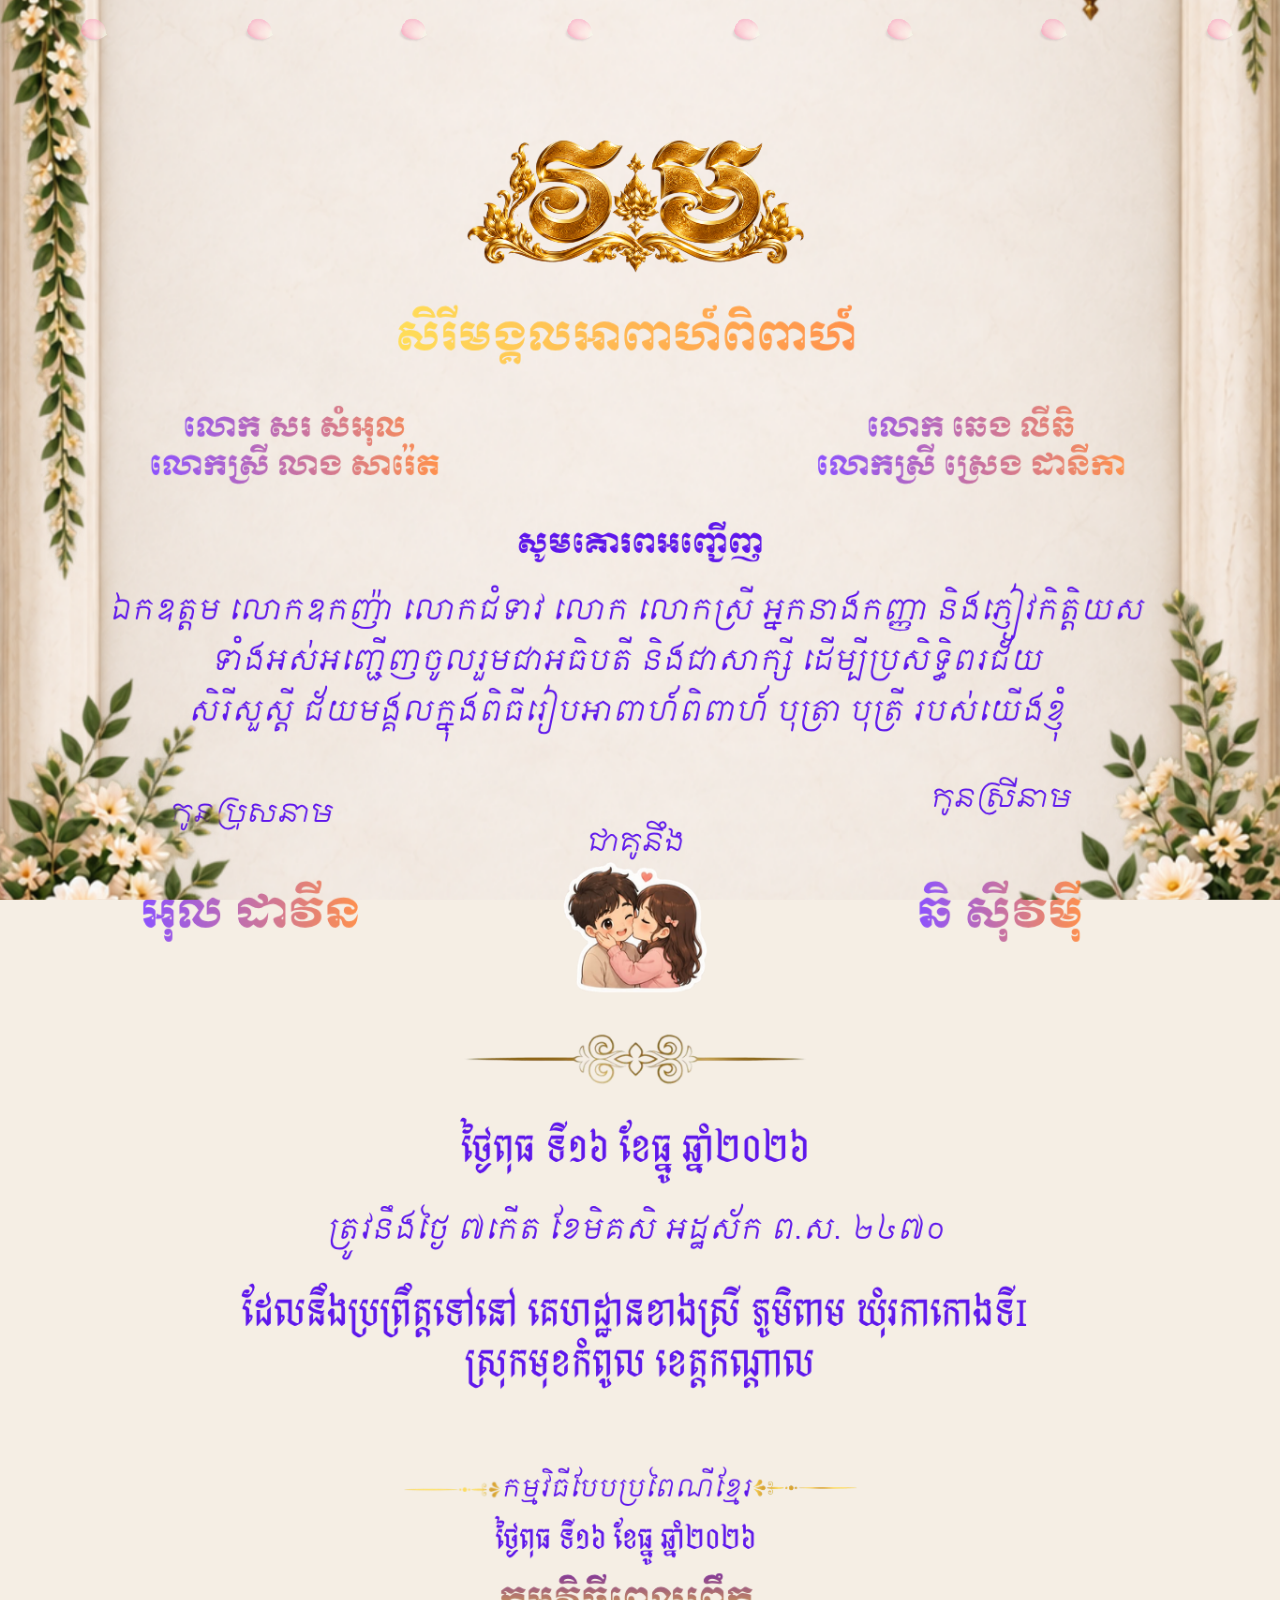
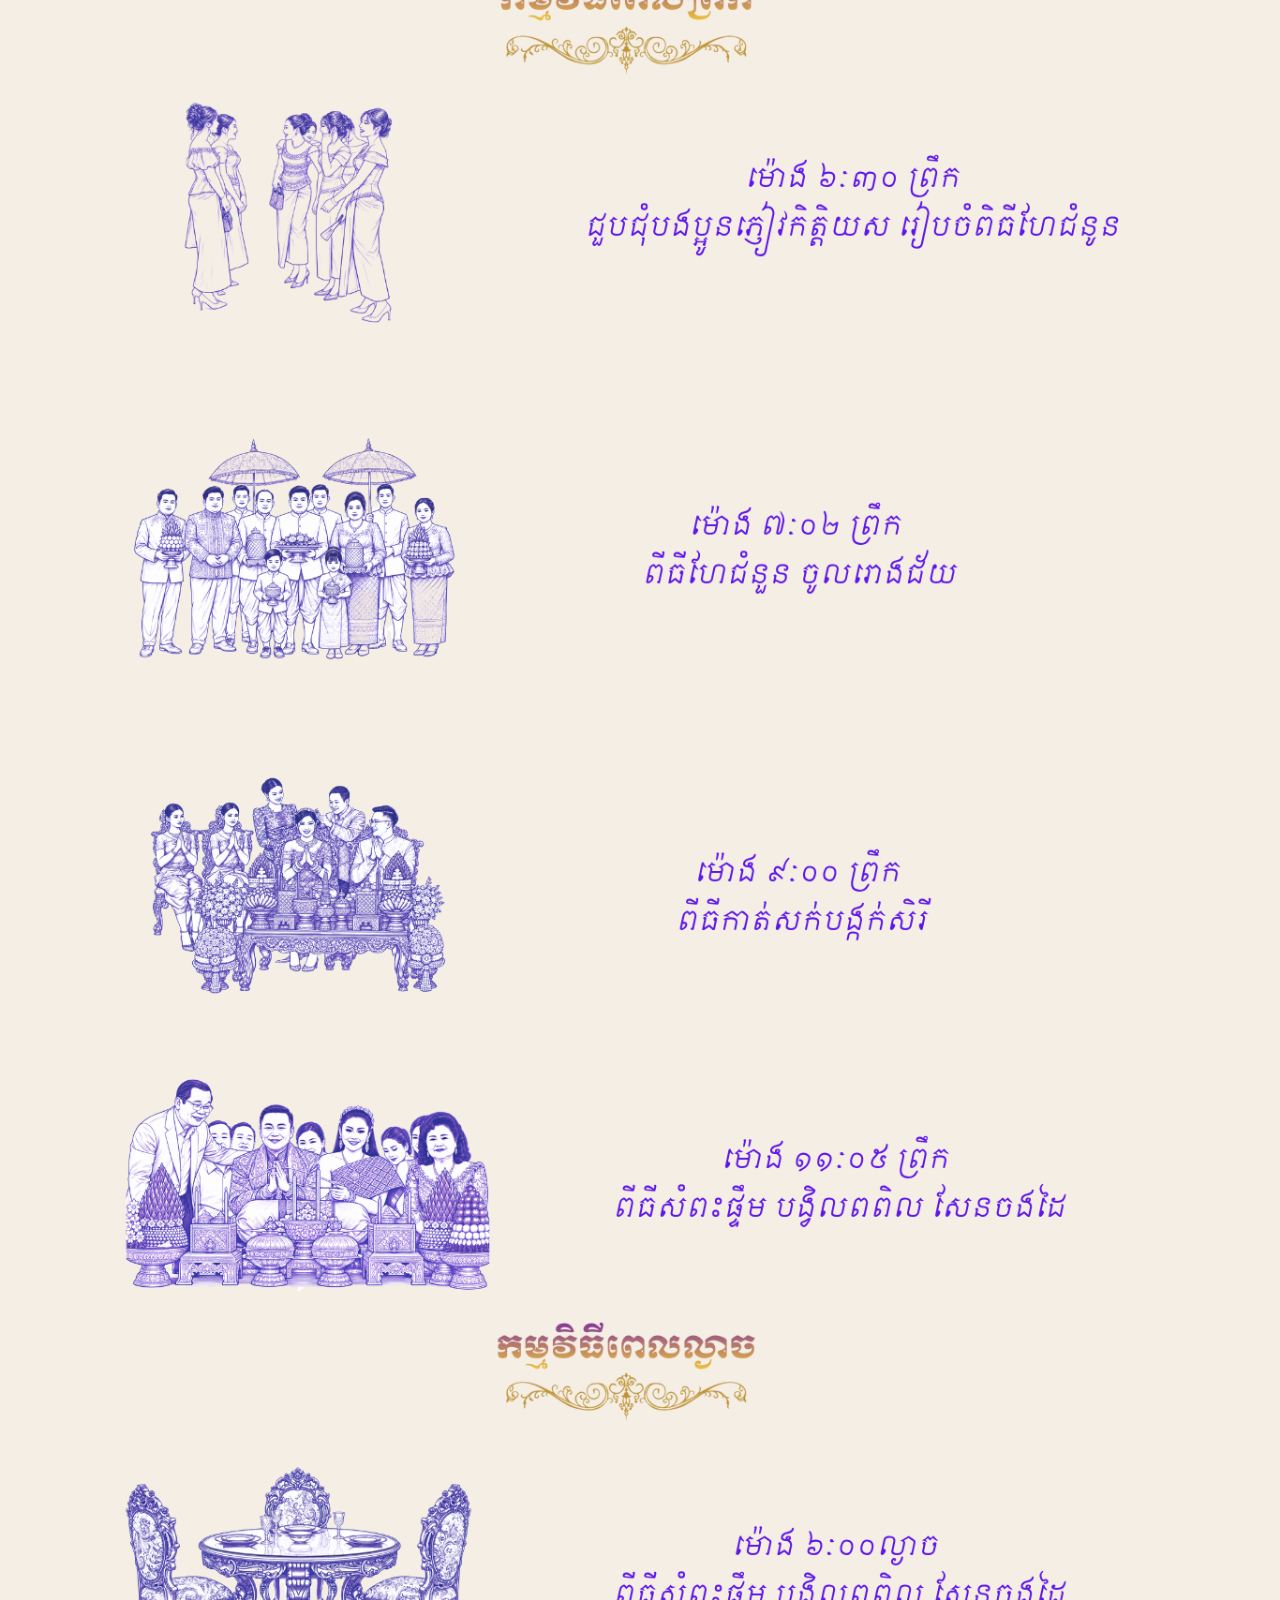
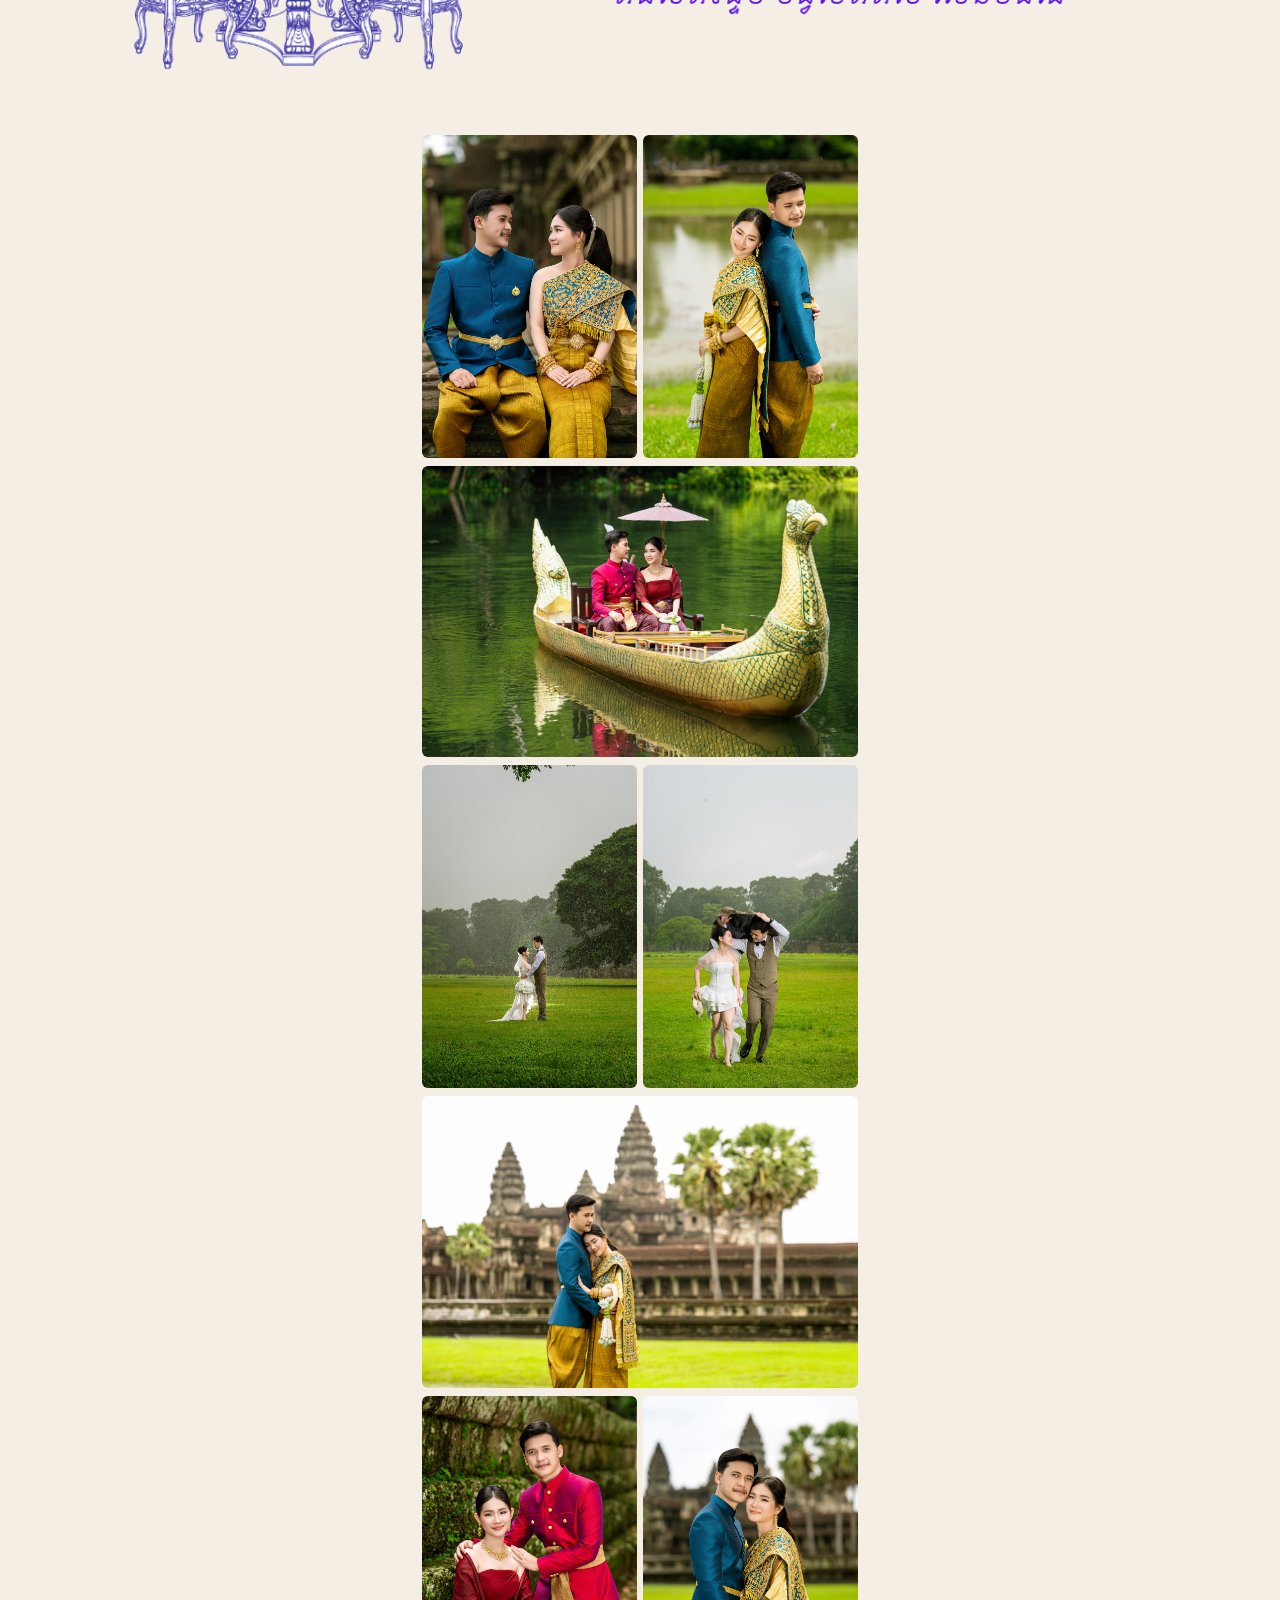
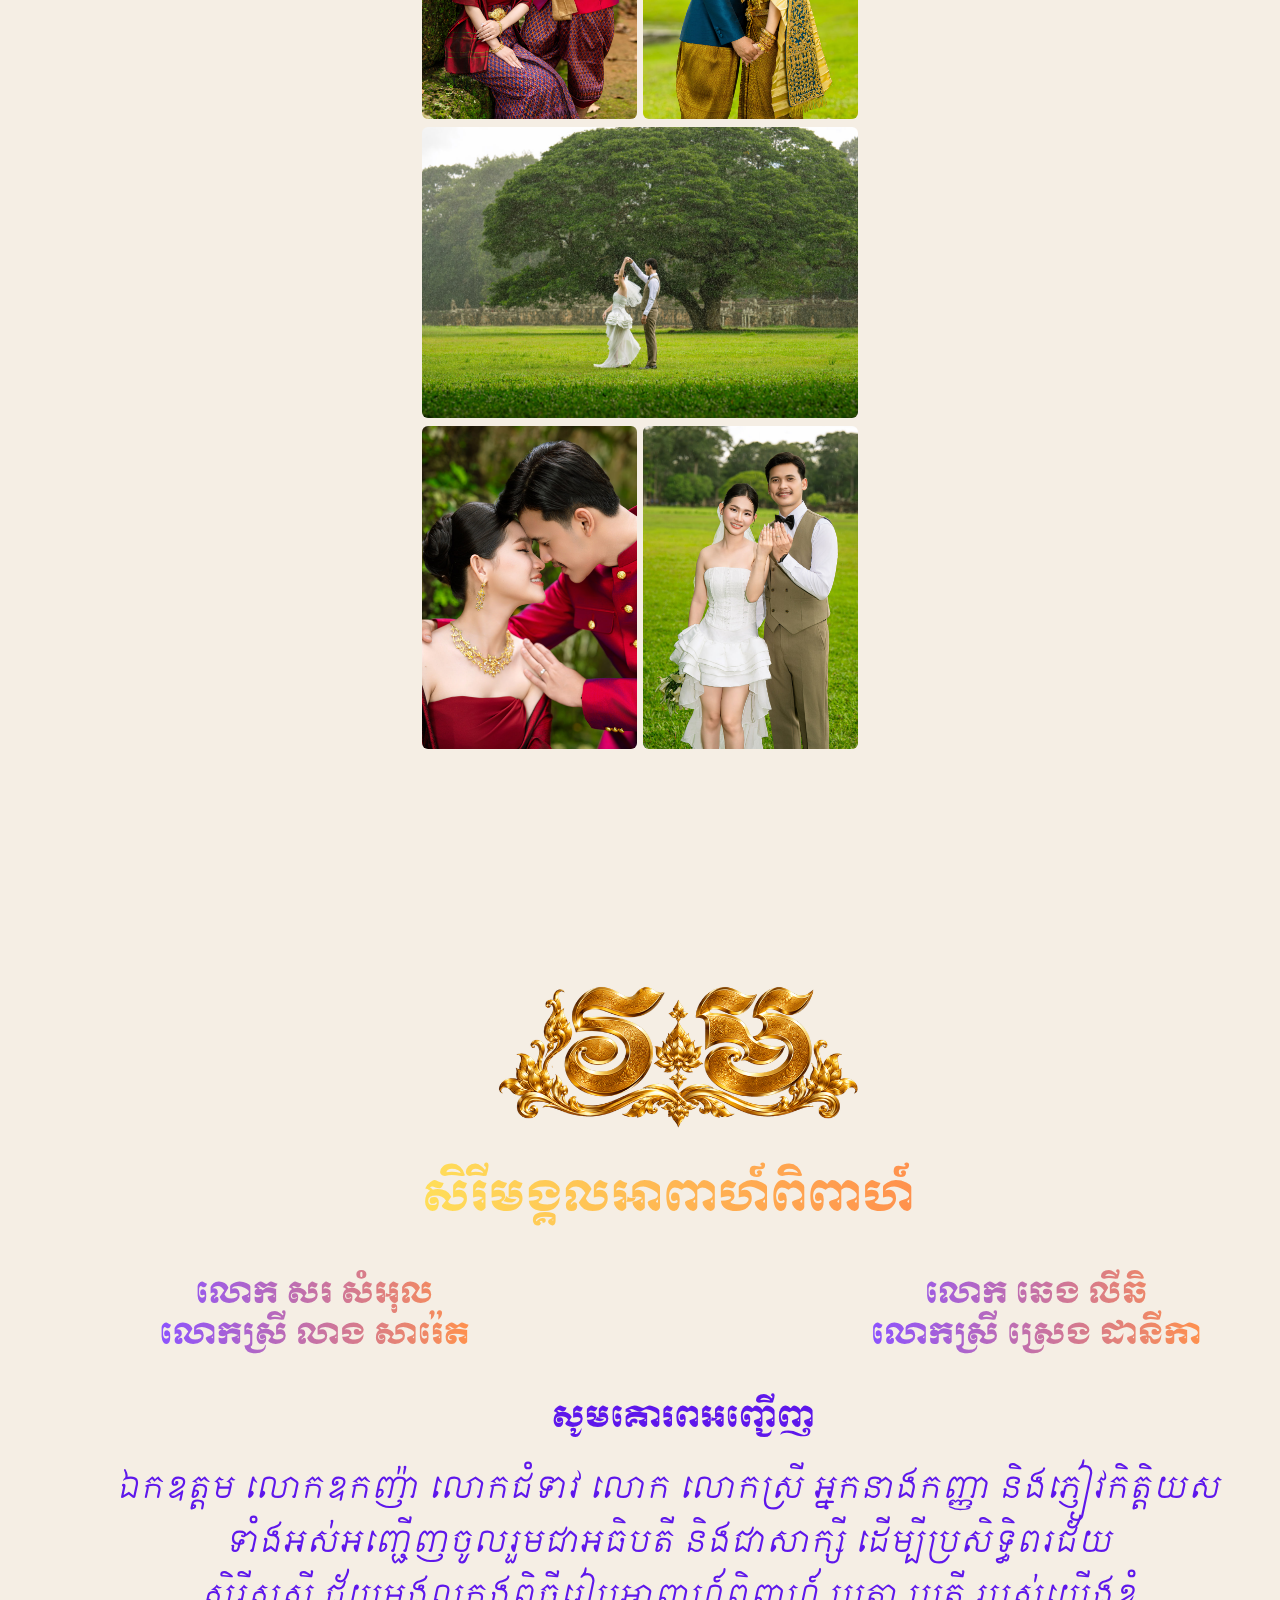
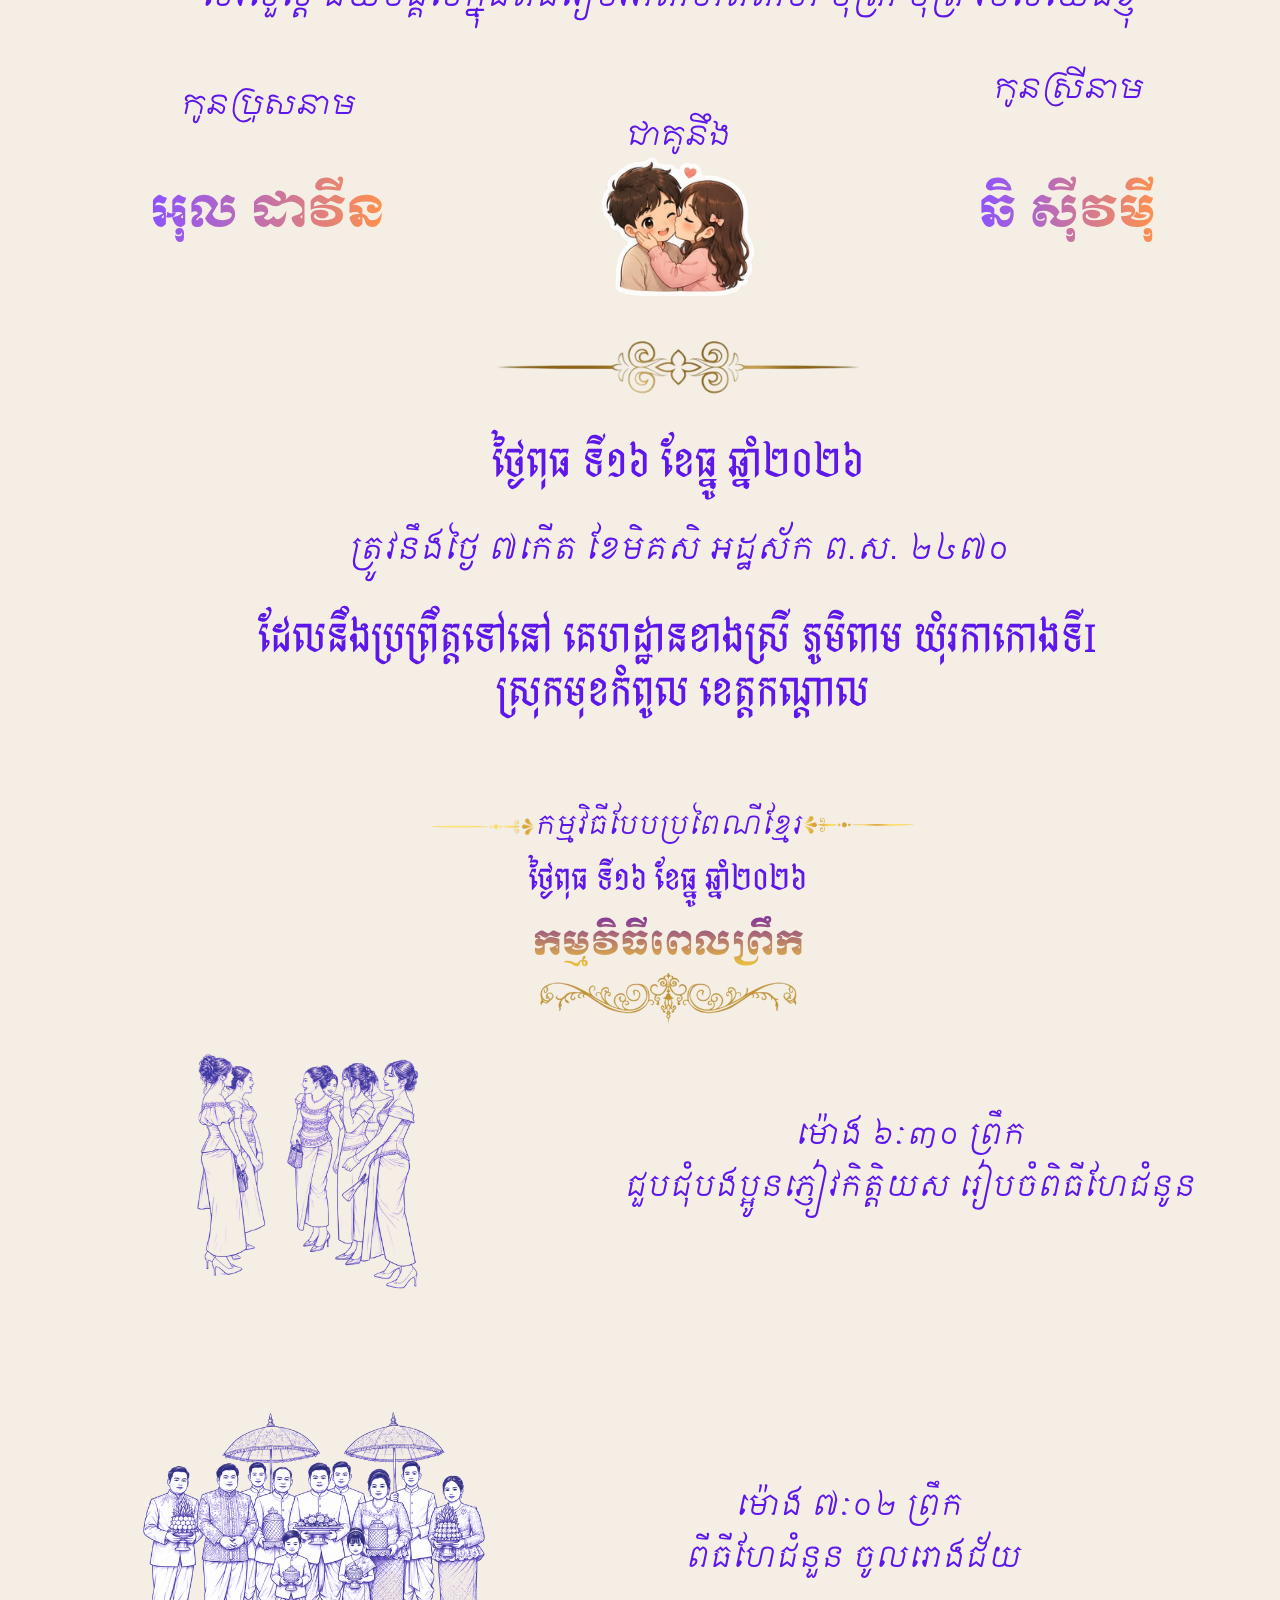
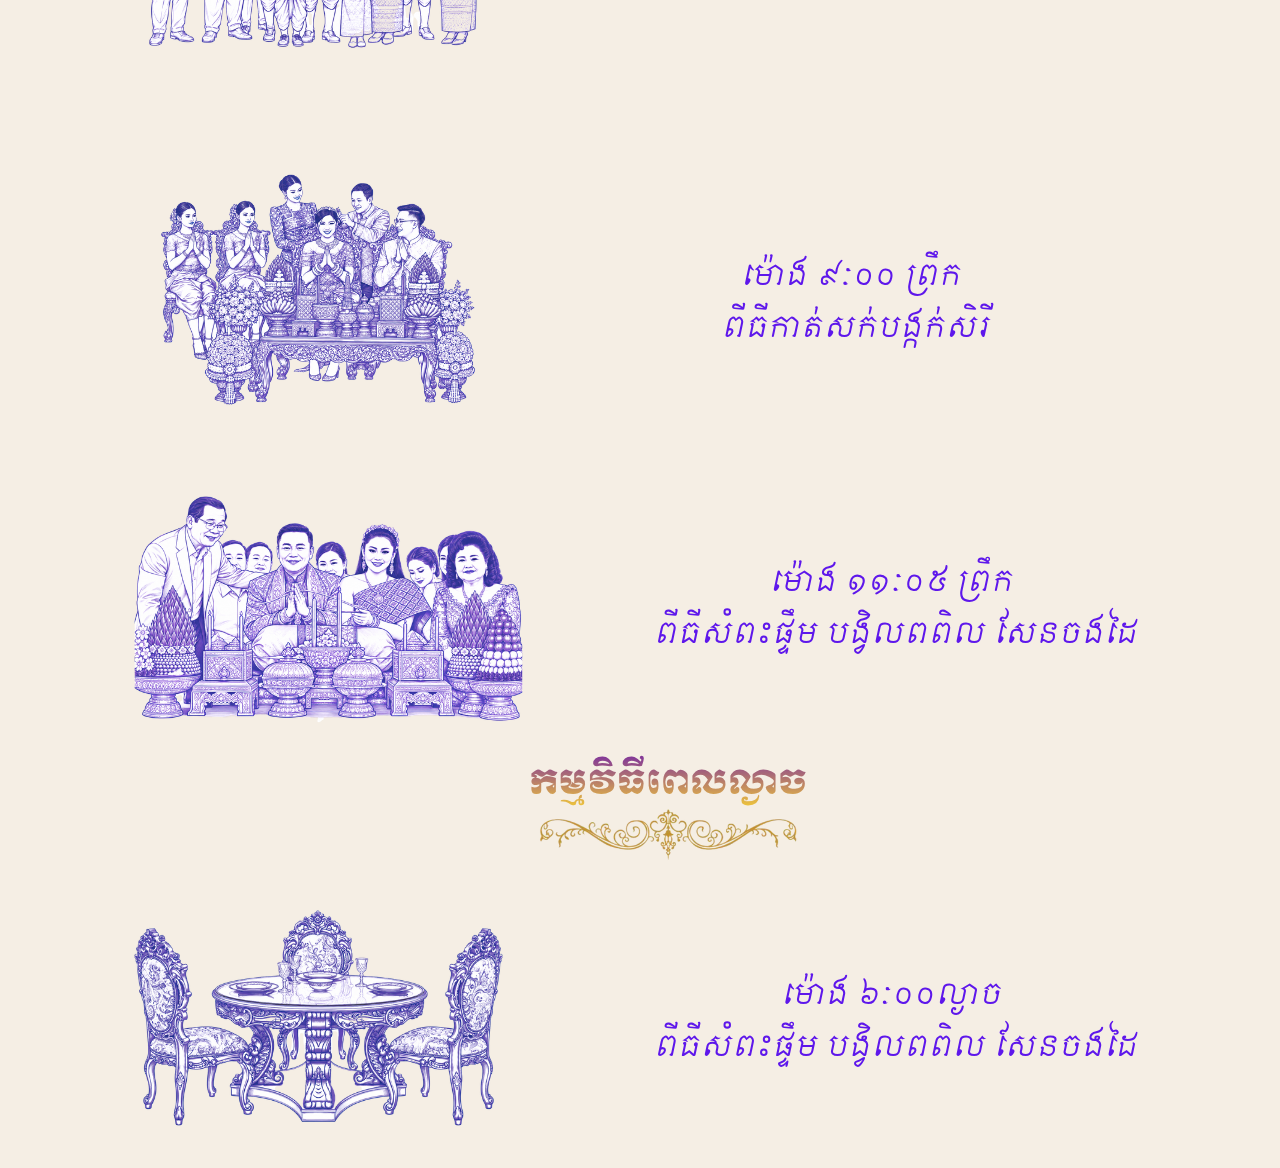
==== commit f6931e54: "Update invitation.html" ====
--- a/invitation.html
+++ b/invitation.html
@@ -259,6 +259,17 @@
             </div>
 
         </section>
+        
+        <!-- LAST CANVA CONTENT -->
+
+<section class="after-prewedding">
+
+    <img
+        src="after-prewedding.png"
+        alt=""
+    >
+
+</section>
 
     </main>
 
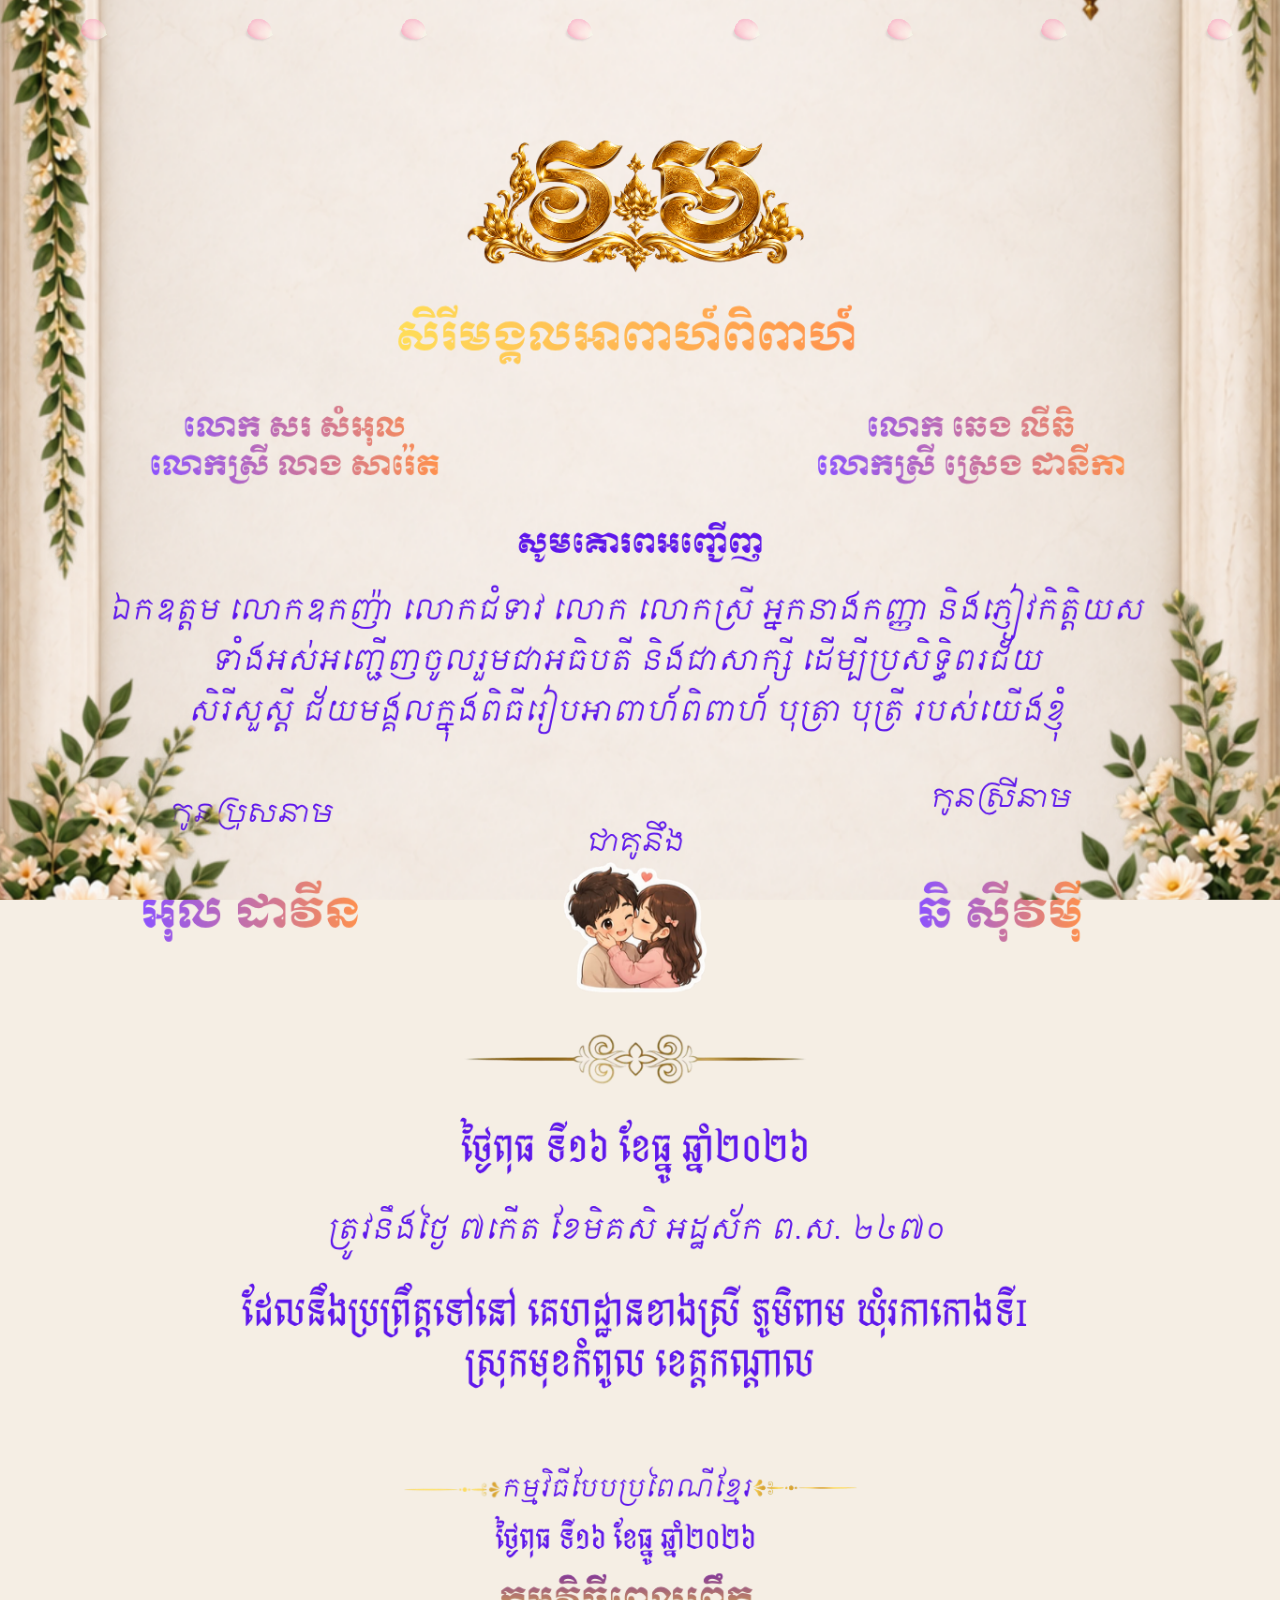
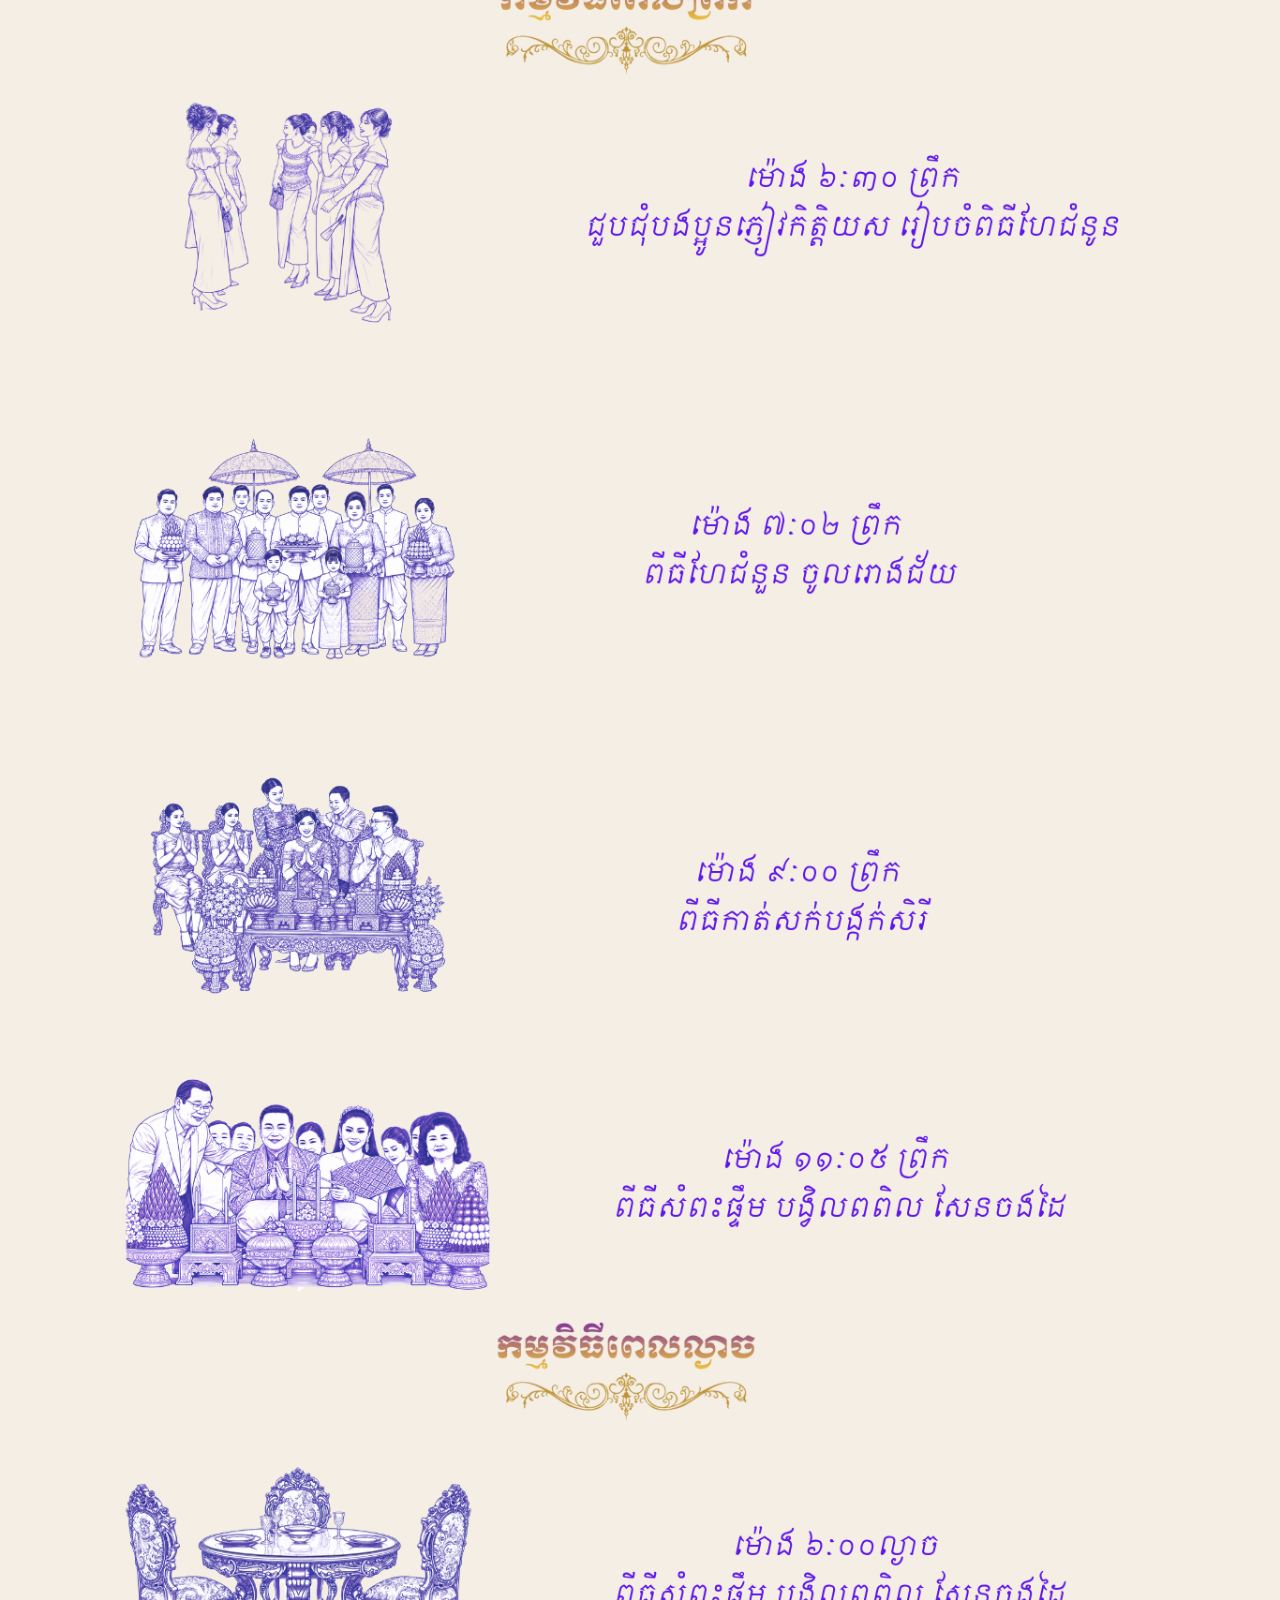
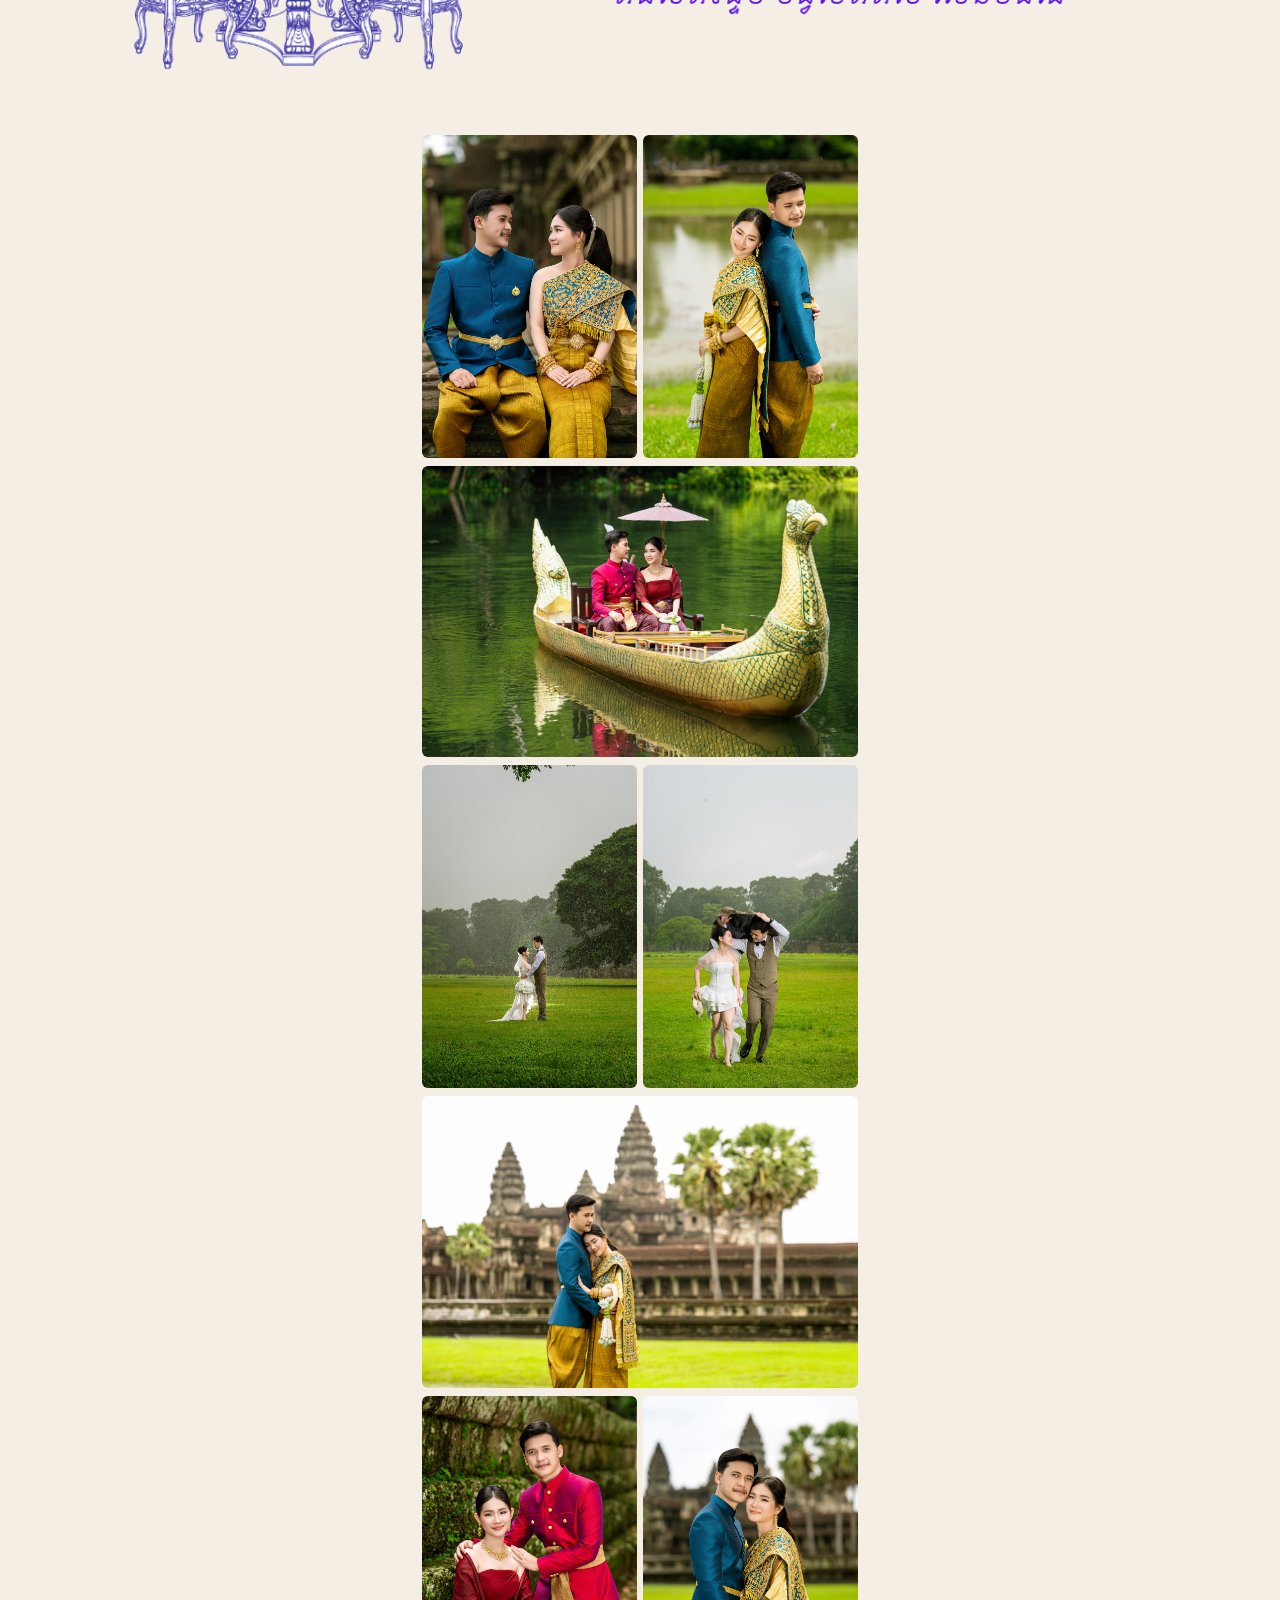
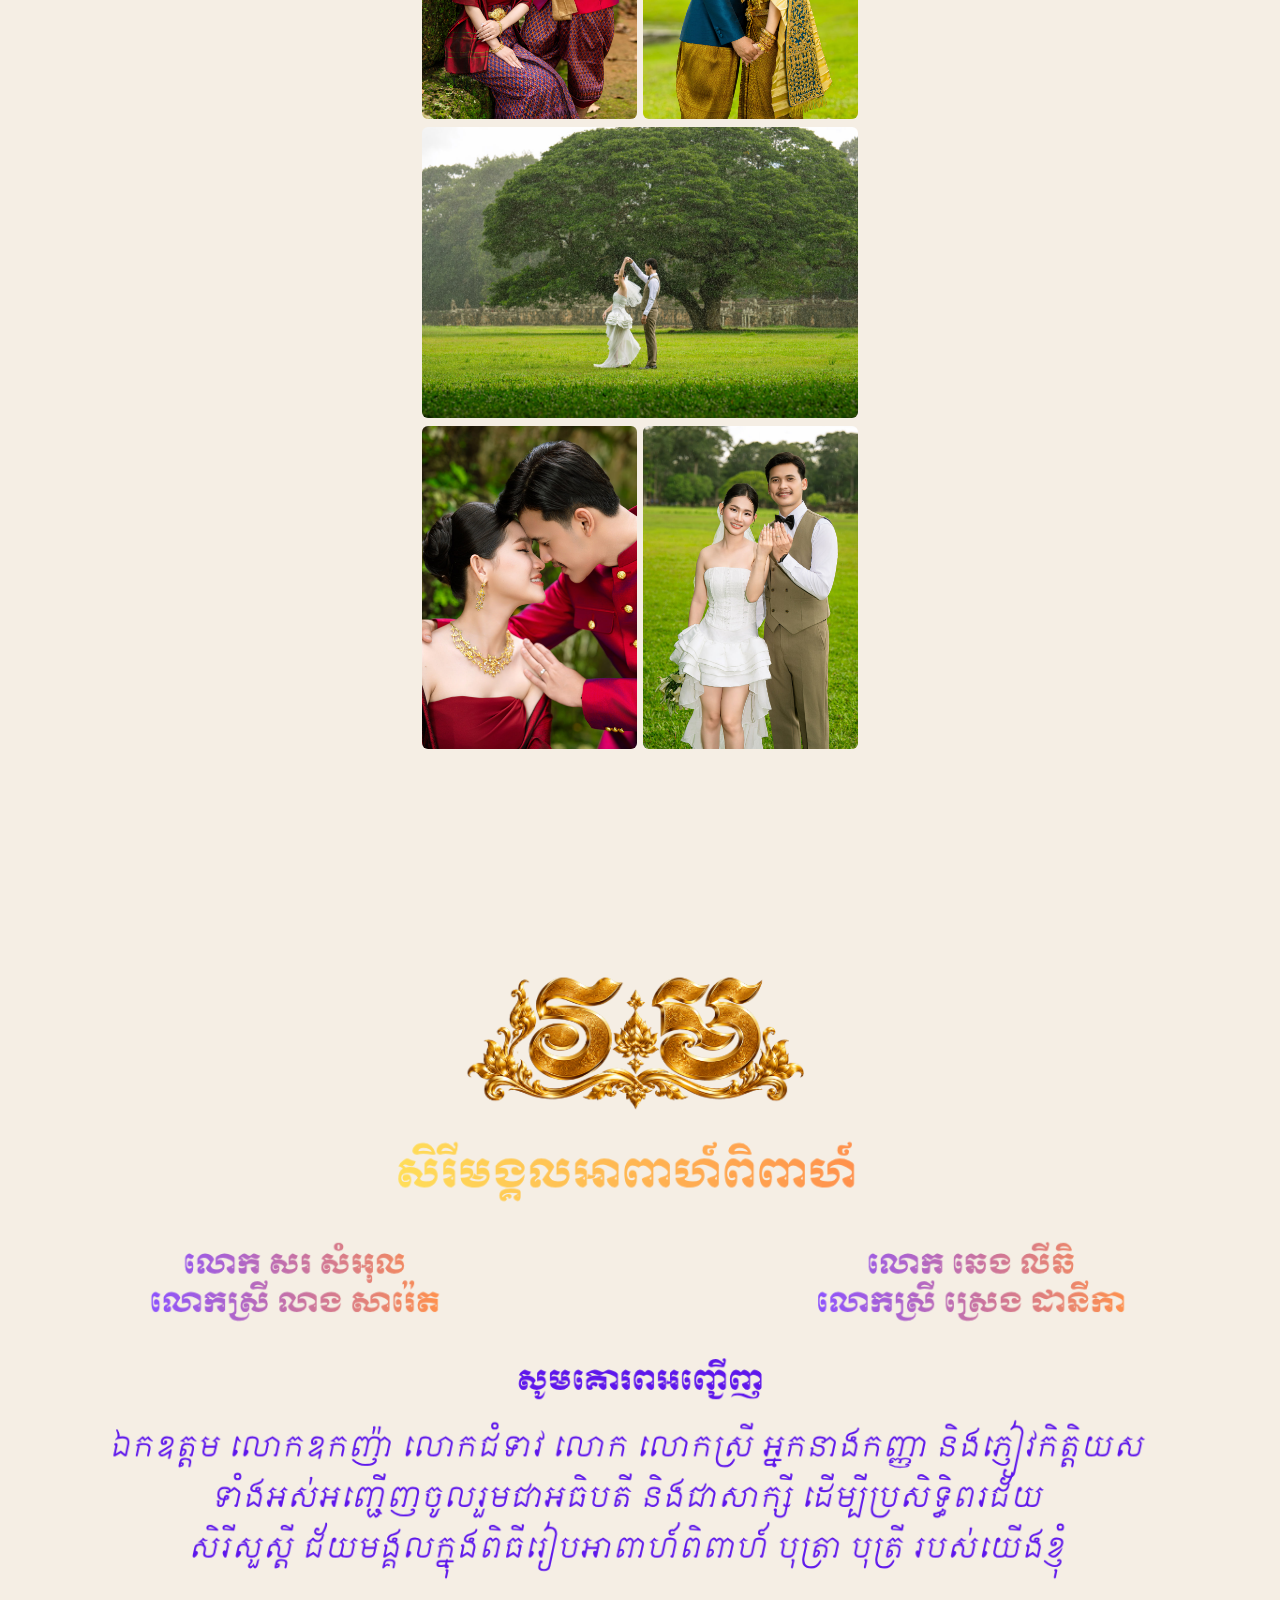
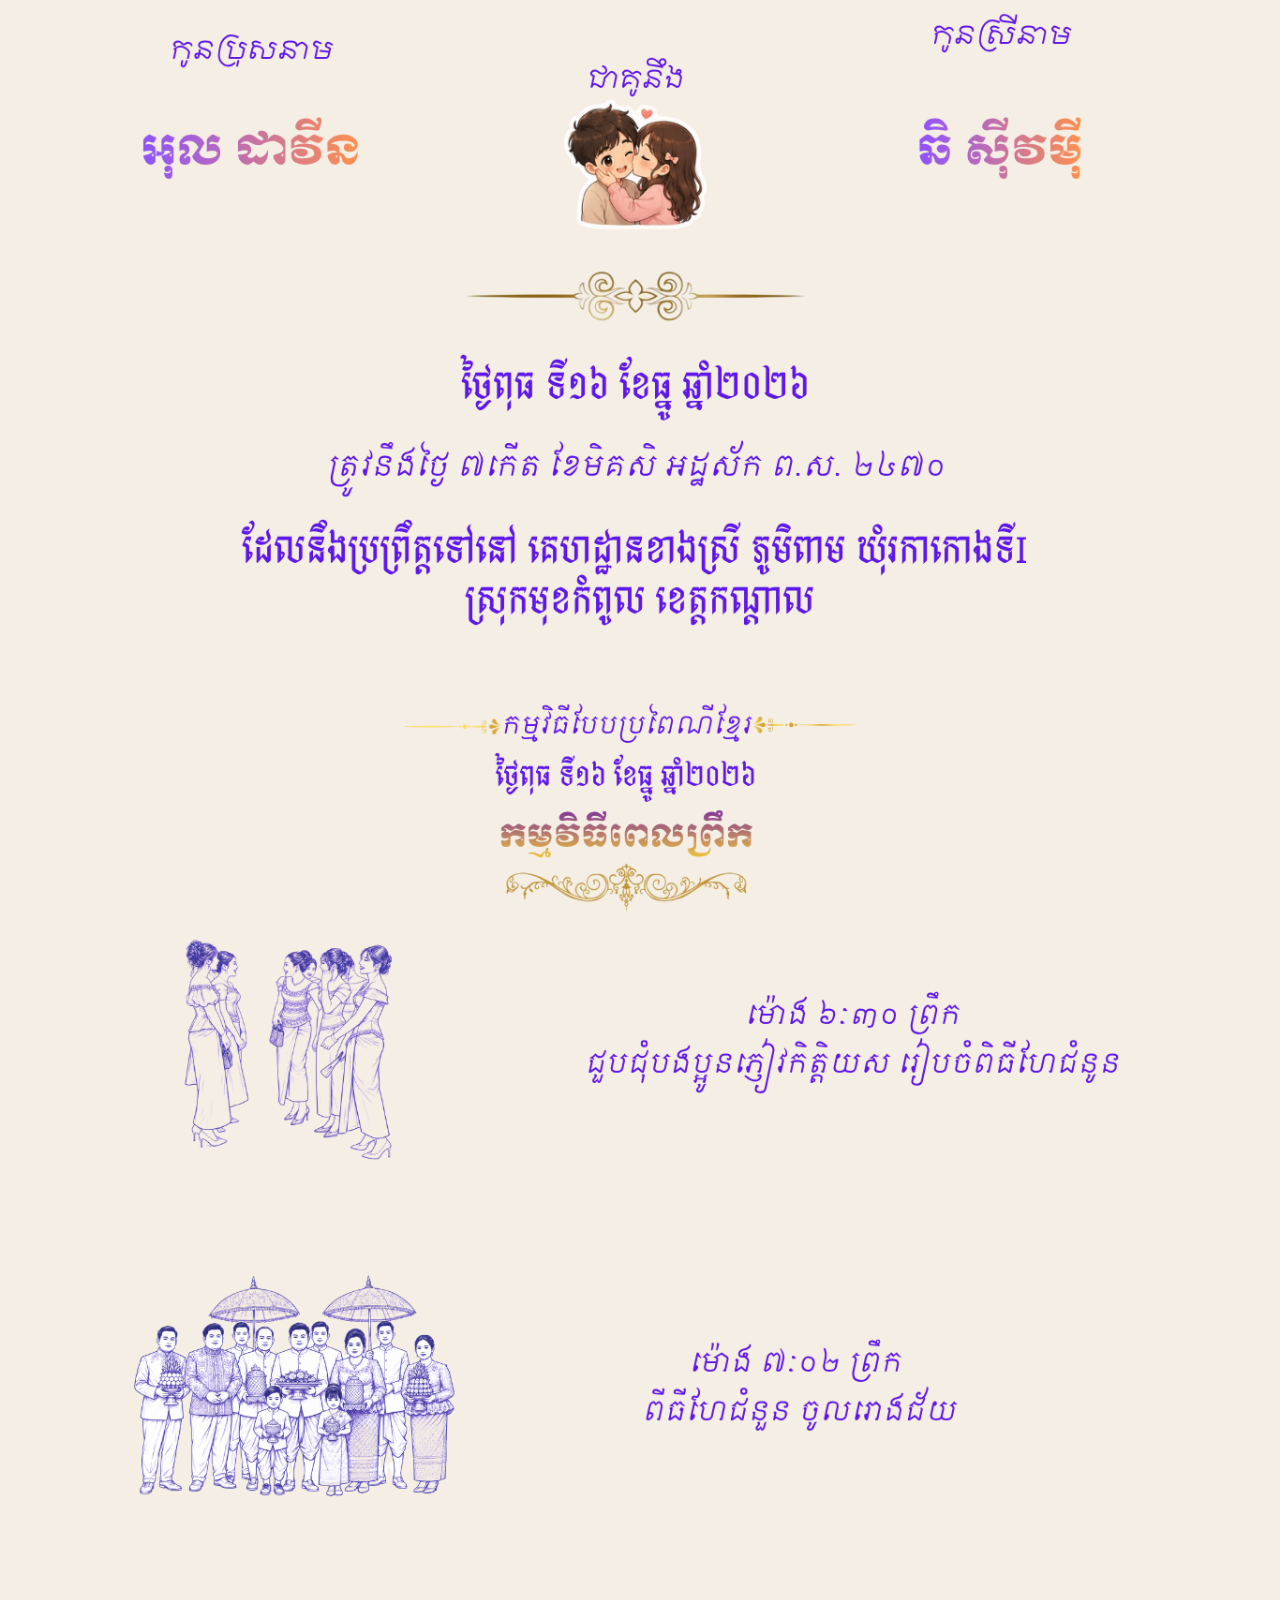
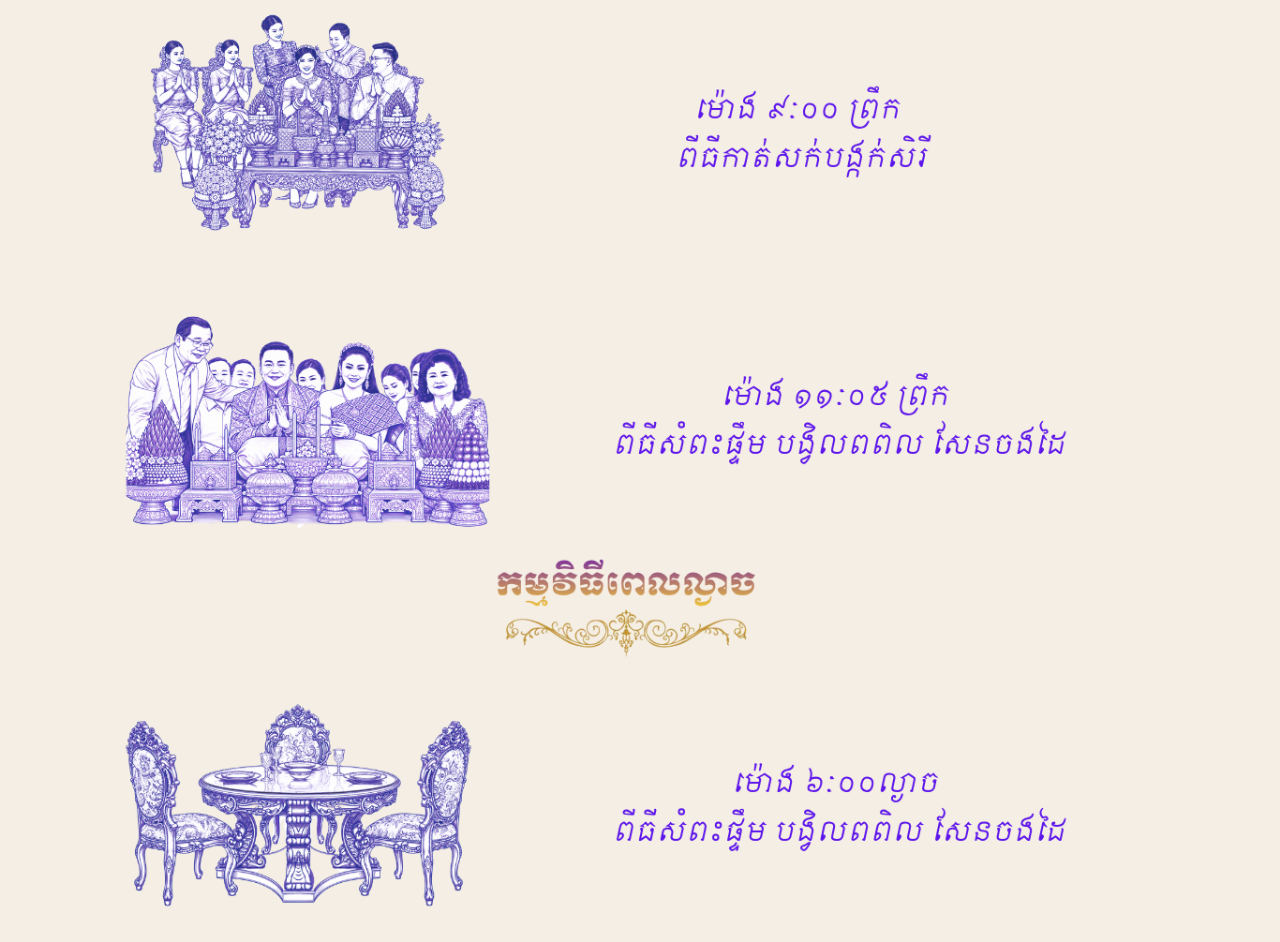
==== commit cd8d8c7a: "Update invitation.html" ====
--- a/invitation.html
+++ b/invitation.html
@@ -264,10 +264,11 @@
 
 <section class="after-prewedding">
 
-    <img
-        src="after-prewedding.png"
-        alt=""
-    >
+  <img
+    src="after-prewedding.png"
+    class="page2-content"
+    alt=""
+>
 
 </section>
 
--- a/invitation.css
+++ b/invitation.css
@@ -893,5 +893,37 @@
         height: 40px;
 
         line-height: 36px;
-    }
-}
+    /* =========================================
+   LAST CANVA PNG
+   SAME SIZE AS PAGE 1 / PAGE 2
+   ========================================= */
+
+.after-prewedding {
+    position: relative;
+
+    width: 100vw;
+    height: 100vh;
+
+    margin: 0;
+    padding: 0;
+
+    z-index: 2;
+
+    overflow: hidden;
+}
+
+.after-prewedding img {
+    display: block;
+
+    width: 100vw;
+    height: 100vh;
+
+    margin: 0;
+    padding: 0;
+
+    object-fit: cover;
+    object-position: center center;
+}
+}
+    }
+}
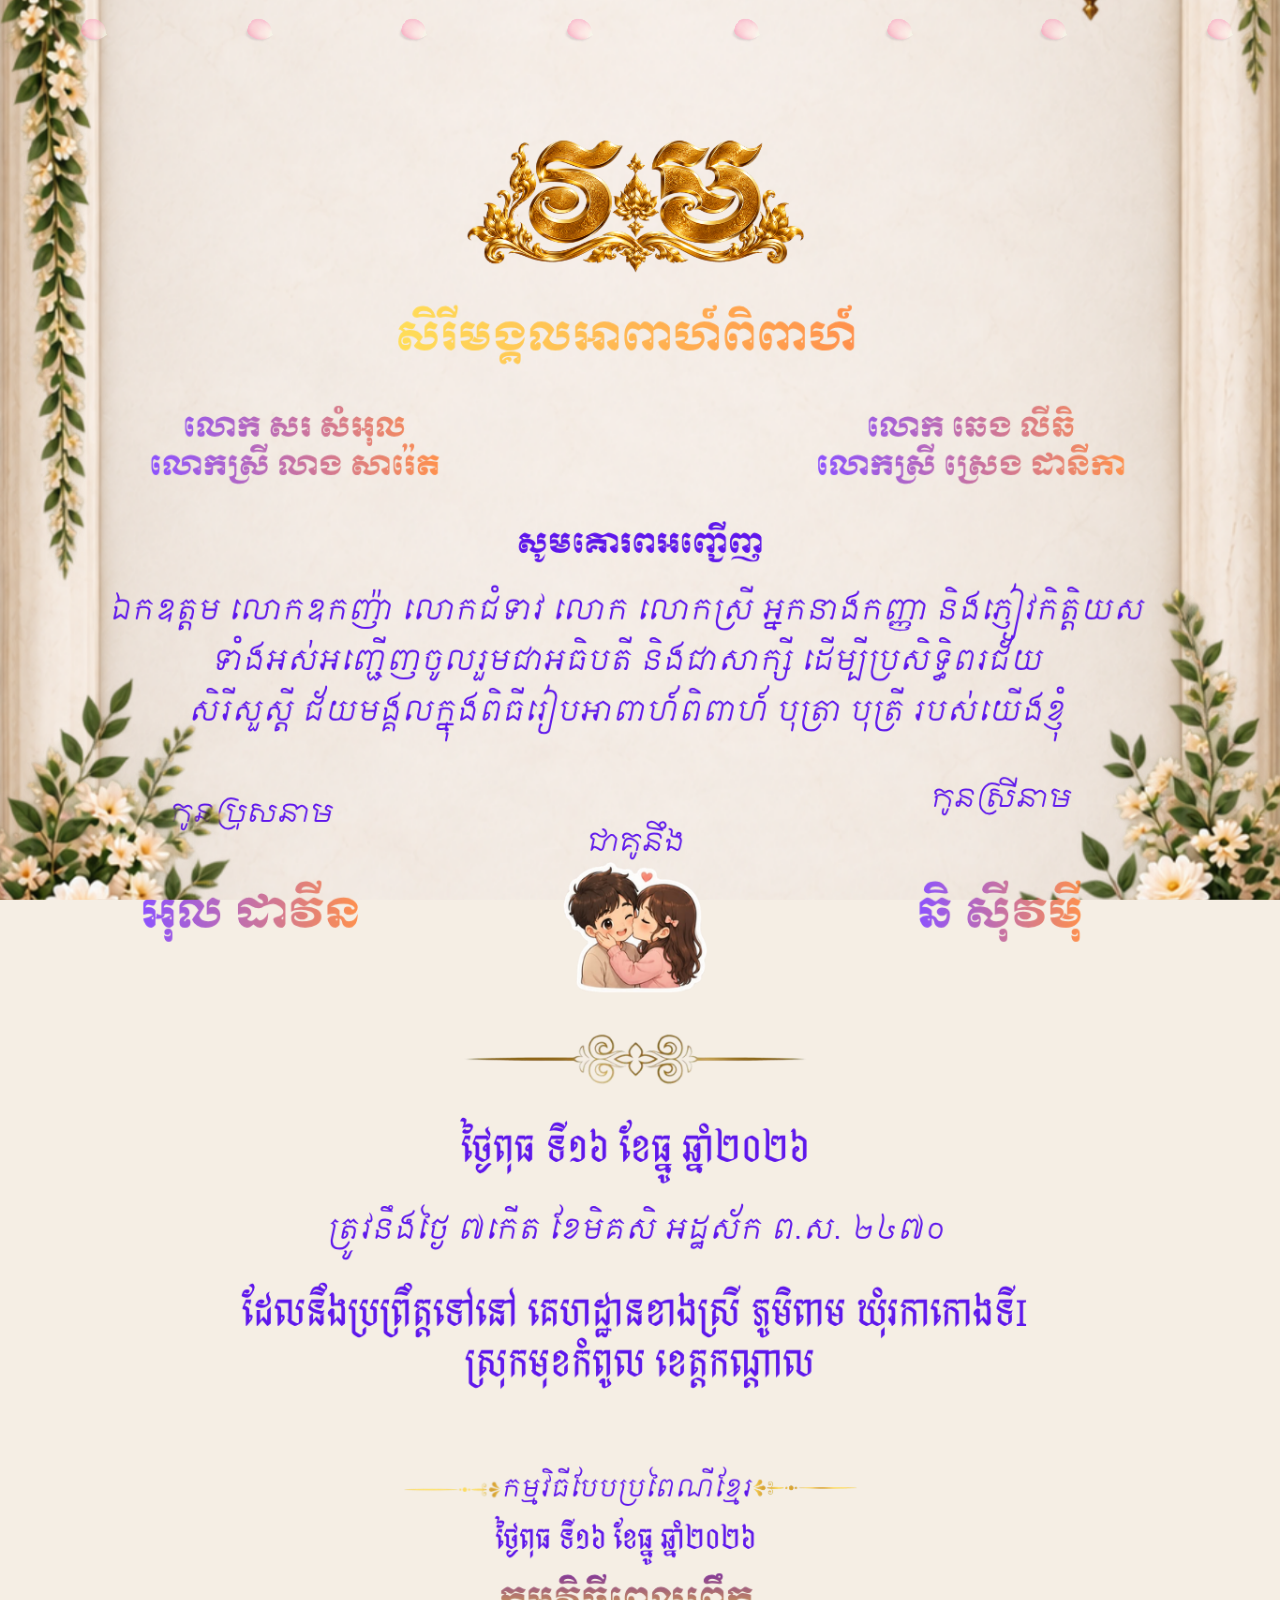
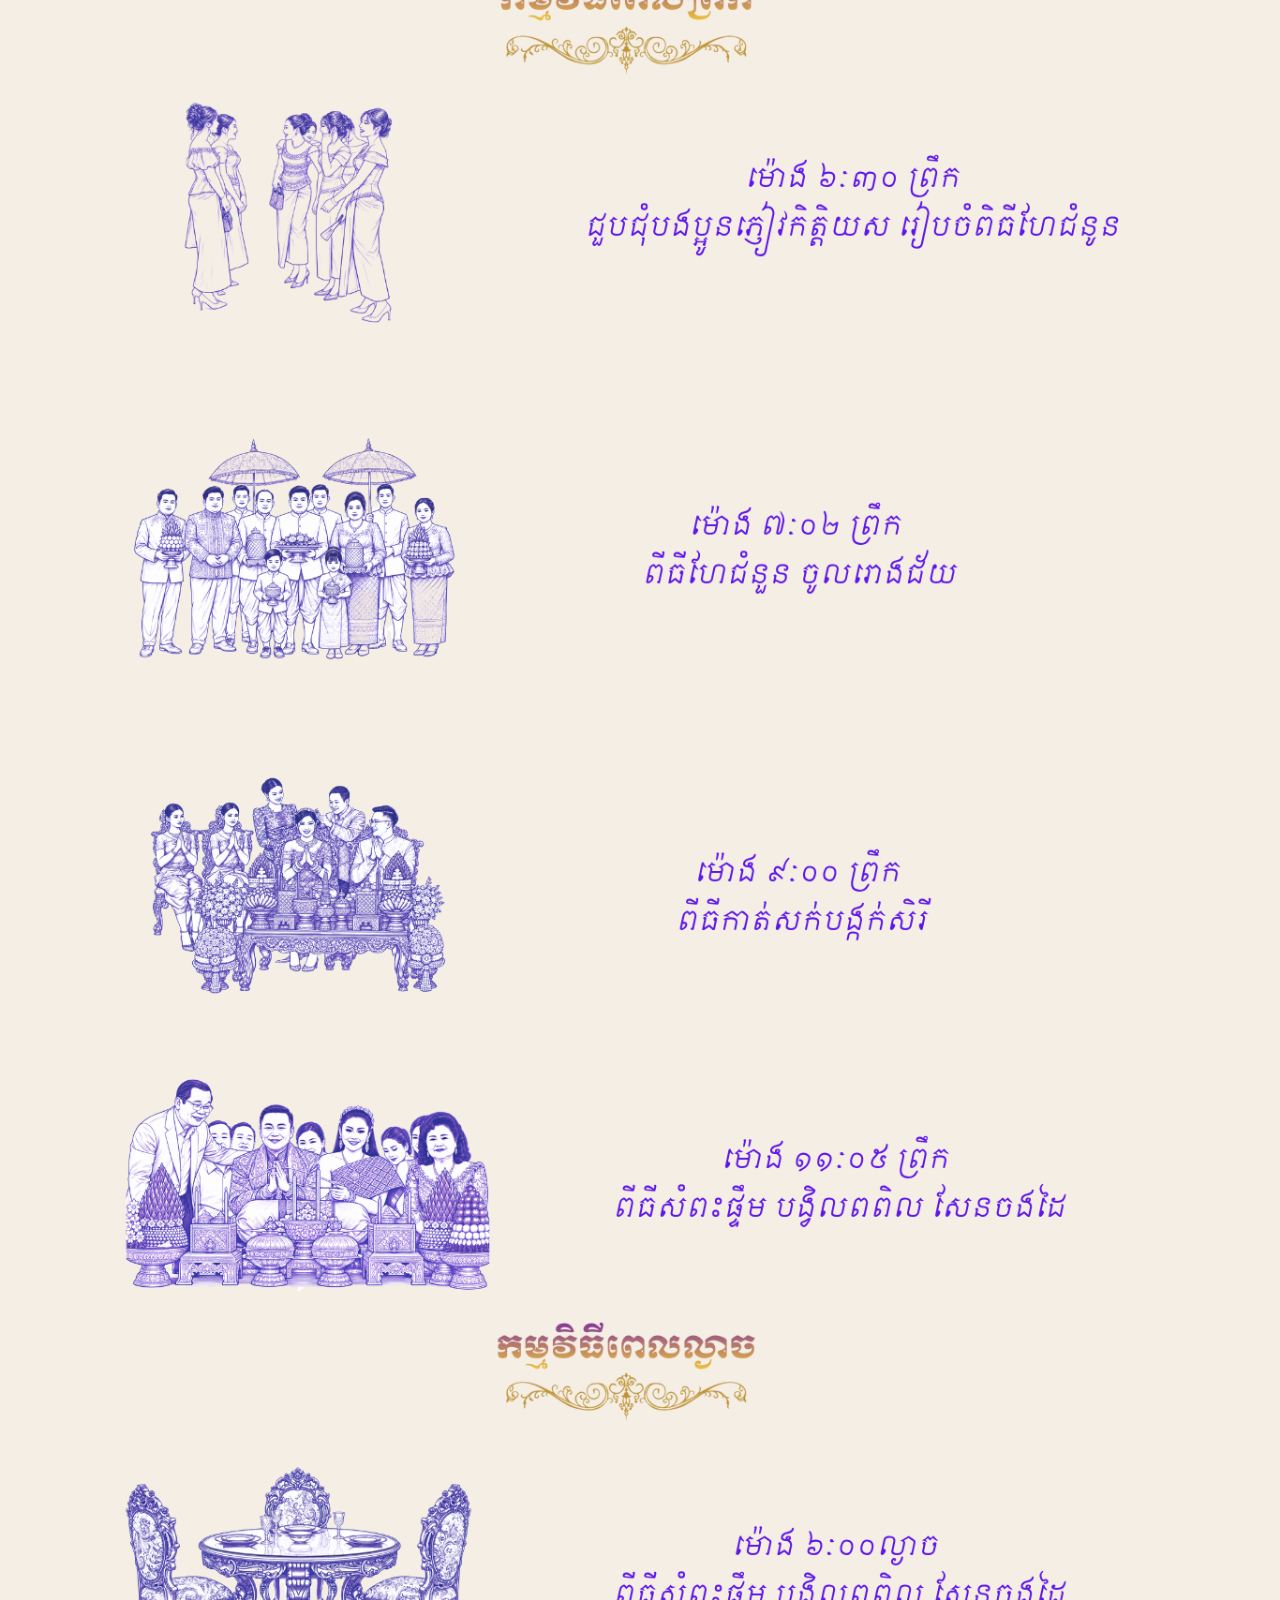
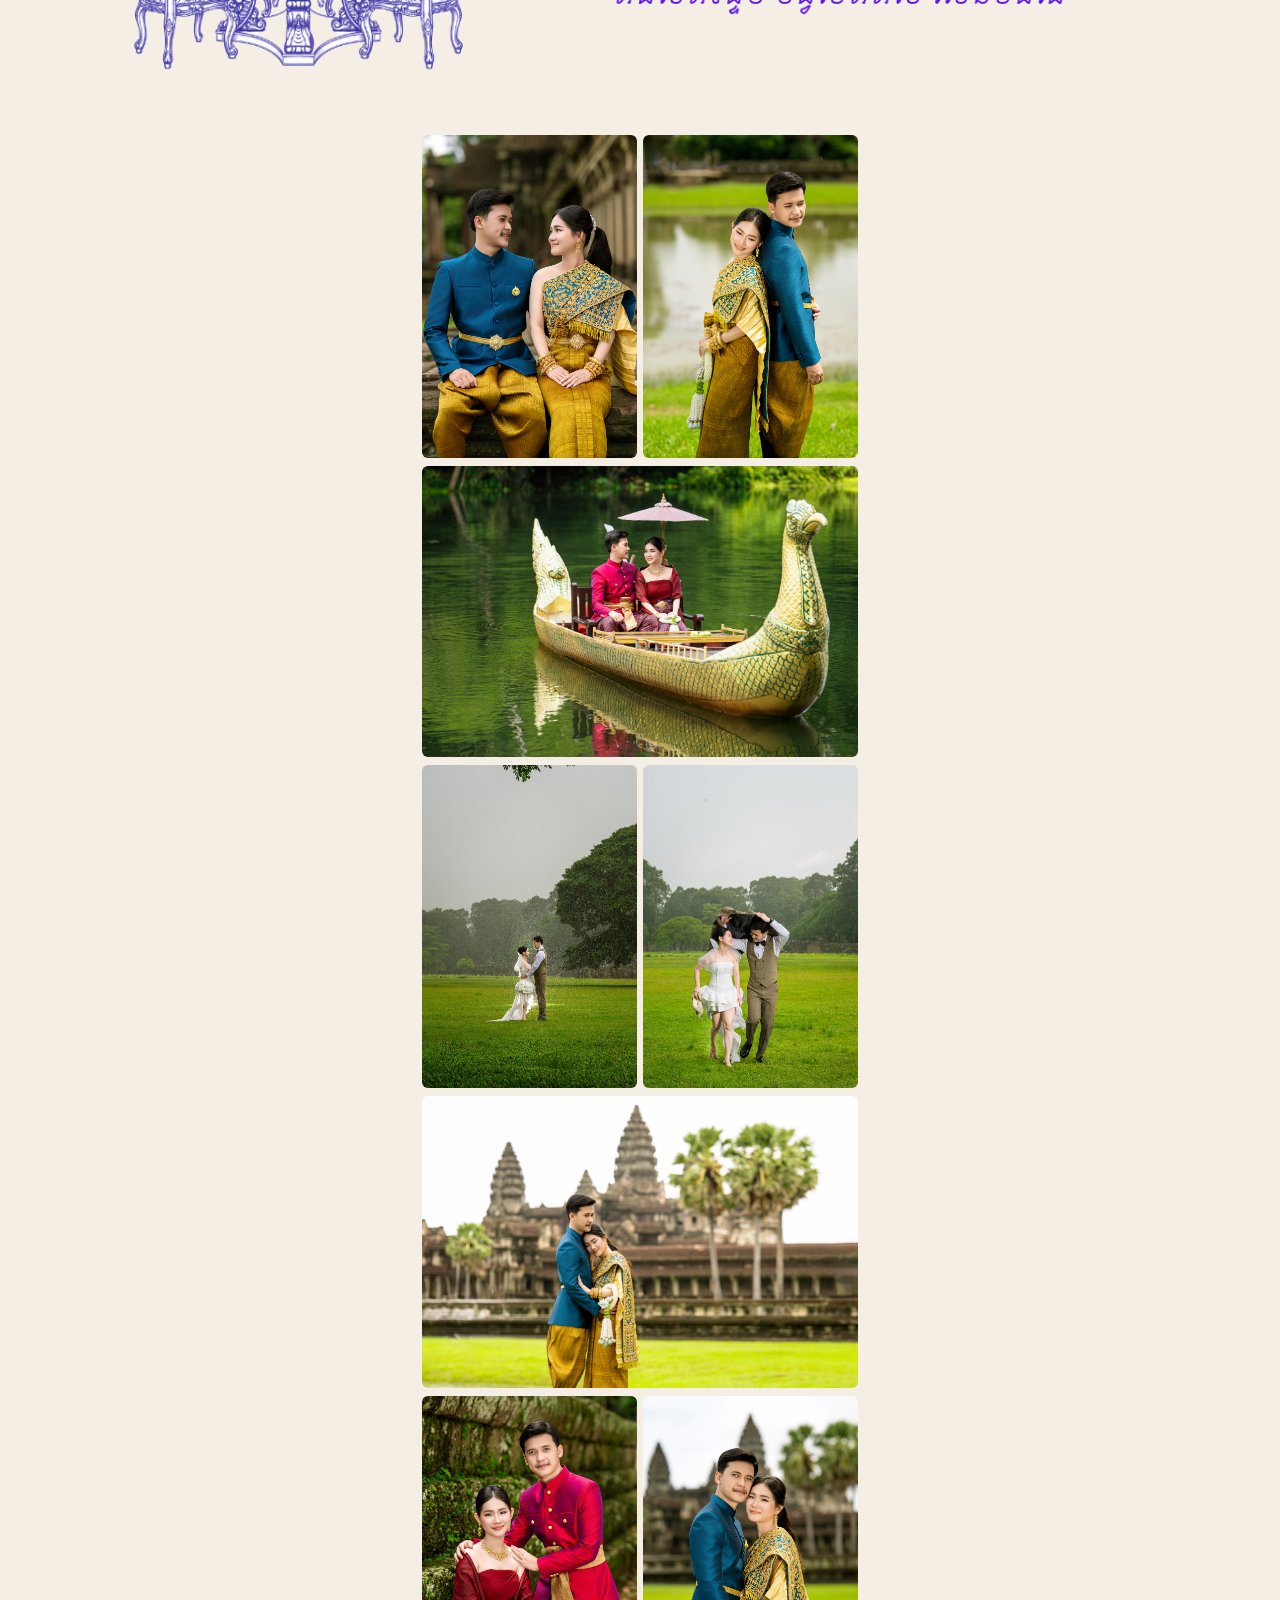
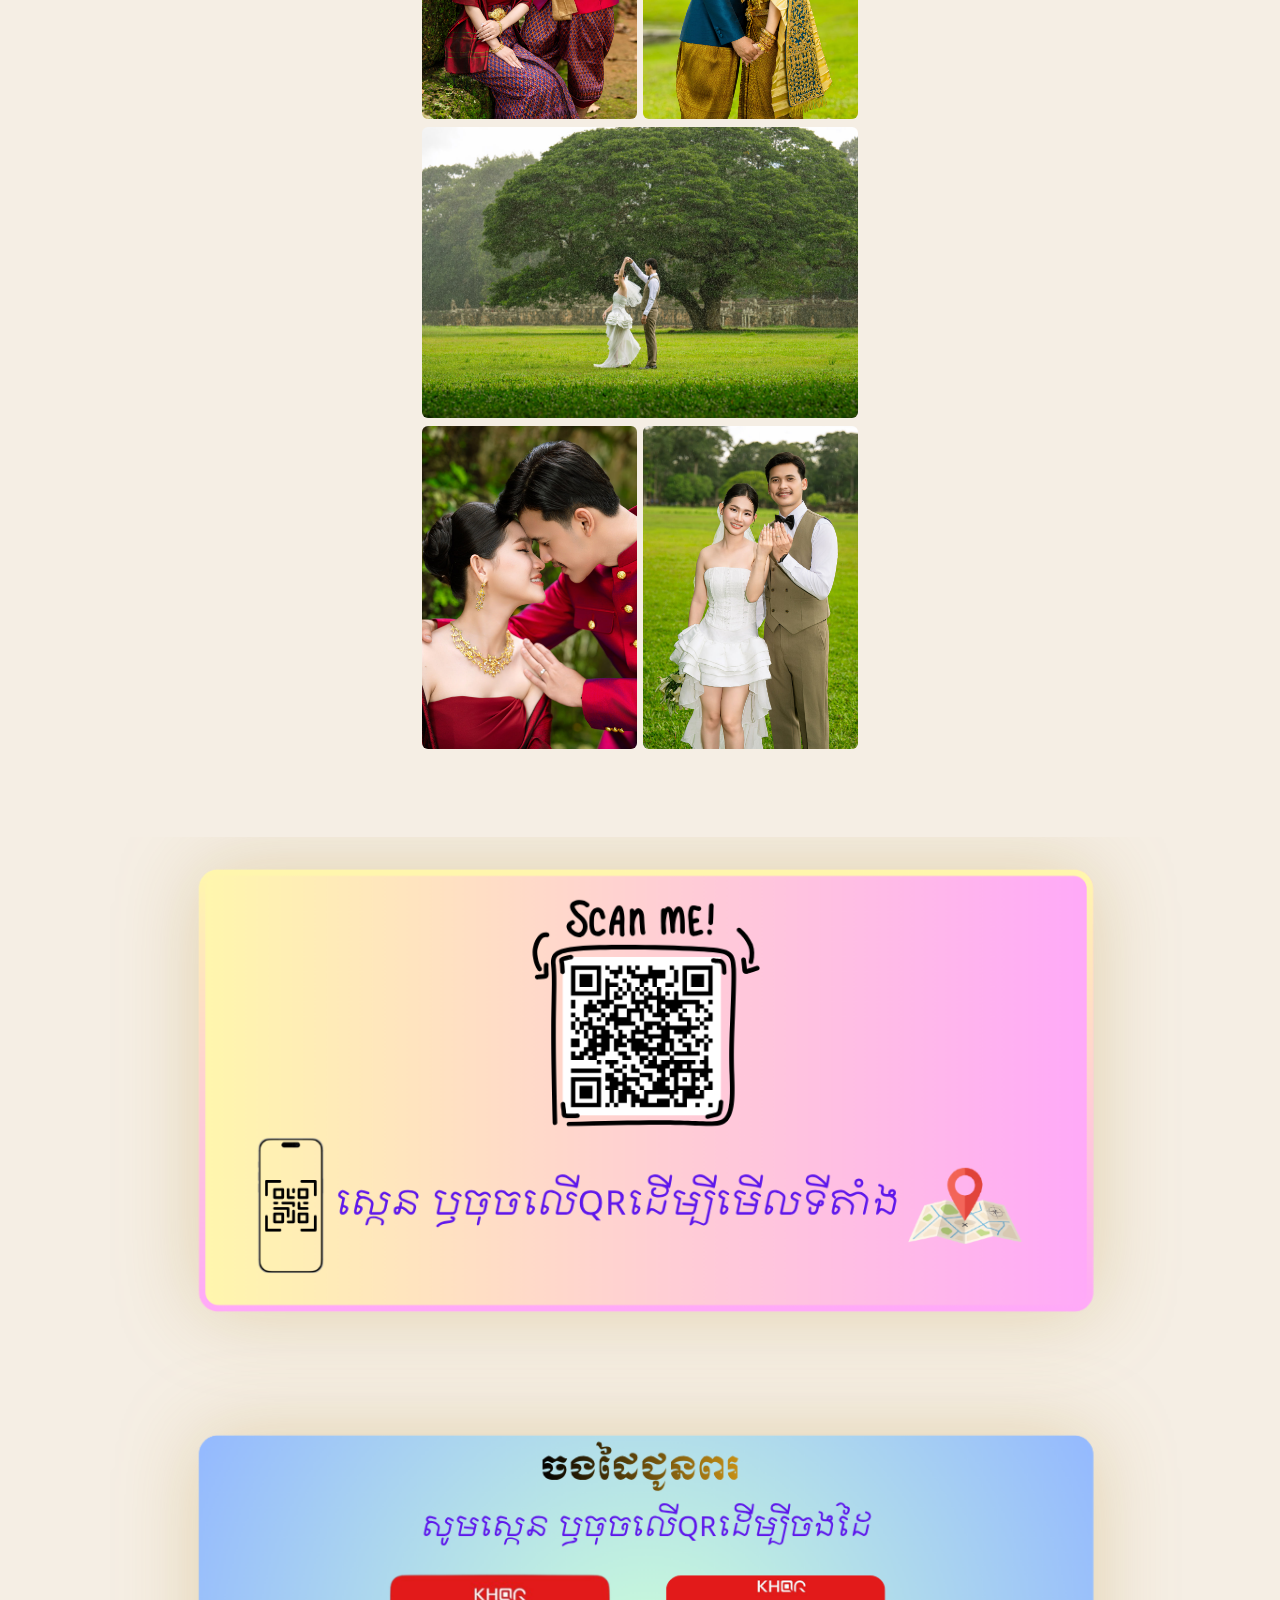
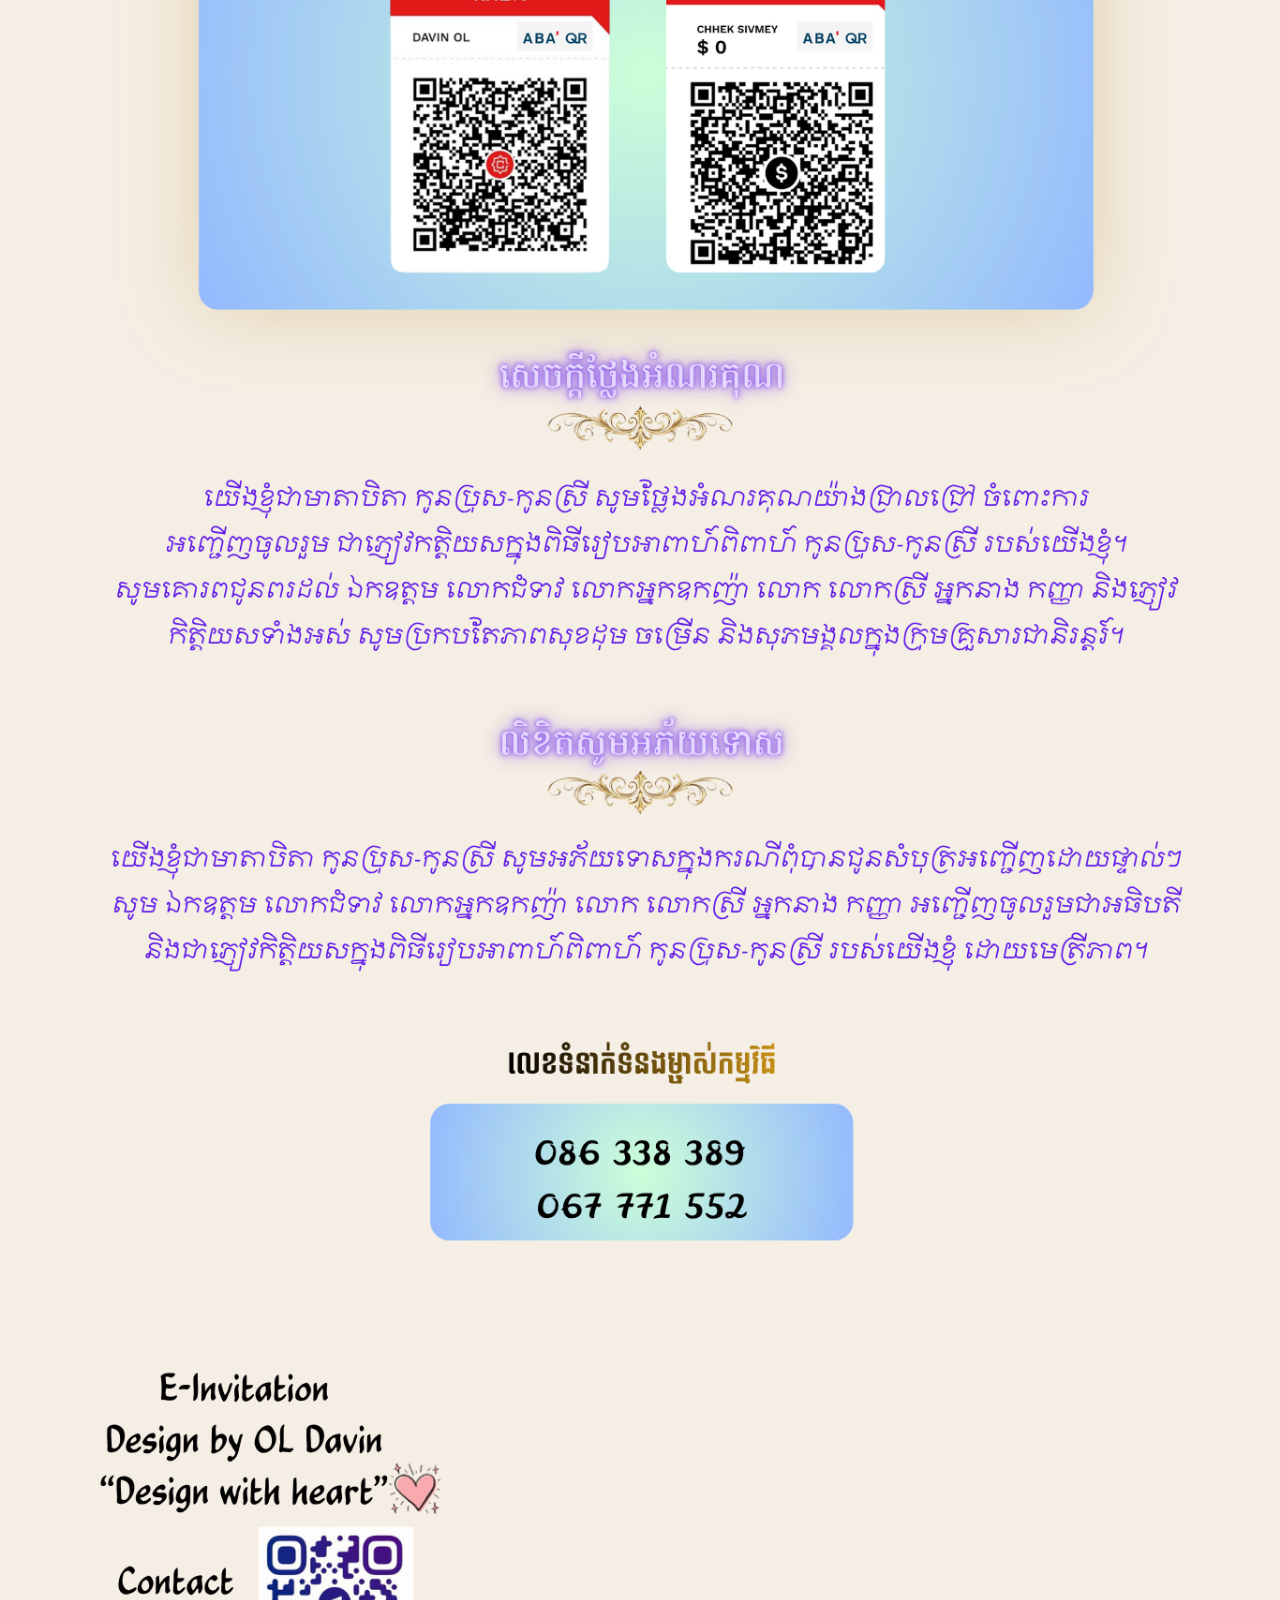
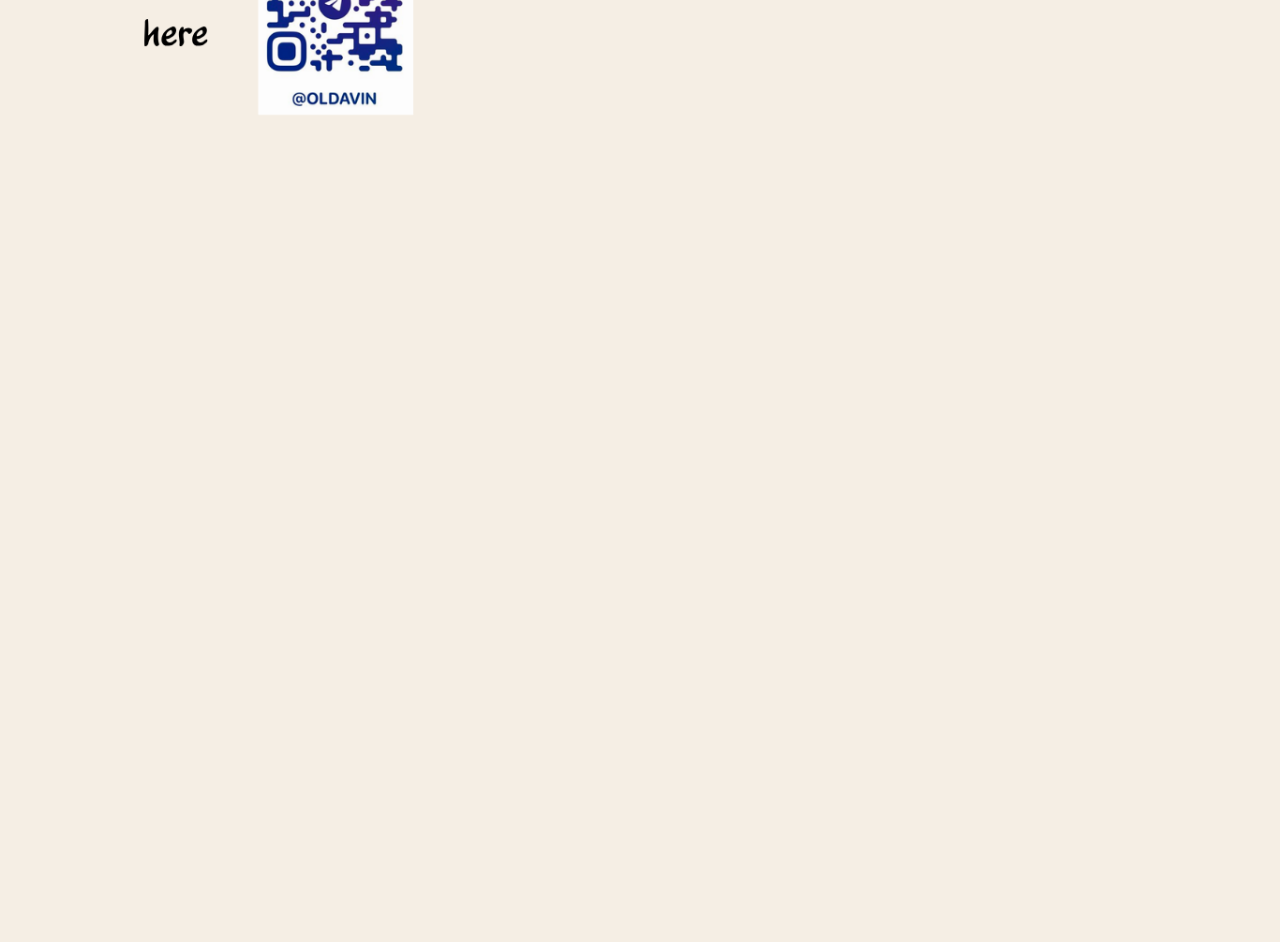
==== commit 4def78e9: "Update invitation.html" ====
--- a/invitation.html
+++ b/invitation.html
@@ -260,15 +260,46 @@
 
         </section>
         
-        <!-- LAST CANVA CONTENT -->
-
-<section class="after-prewedding">
-
-  <img
-    src="after-prewedding.png"
-    class="page2-content"
-    alt=""
->
+<!-- =========================================
+     LAST CANVA PAGE — CLICKABLE QR CODES
+     ========================================= -->
+
+<div class="last-canva-page">
+
+    <img
+        src="after-prewedding.png"
+        class="page2-content"
+        alt="Wedding location and ABA payment information"
+    >
+
+    <!-- GOOGLE MAPS QR -->
+    <a
+        href="https://maps.app.goo.gl/H5Hb852mRpkRx8Y88?g_st=it"
+        class="qr-link qr-map"
+        target="_blank"
+        rel="noopener noreferrer"
+        aria-label="Open wedding location in Google Maps"
+    ></a>
+
+    <!-- DAVIN ABA QR -->
+    <a
+        href="https://pay.ababank.com/oRF8/c28393r8"
+        class="qr-link qr-davin"
+        target="_blank"
+        rel="noopener noreferrer"
+        aria-label="Open Davin ABA payment"
+    ></a>
+
+    <!-- SIVMEY ABA QR -->
+    <a
+        href="https://pay.ababank.com/oRF8/p6npyts0"
+        class="qr-link qr-sivmey"
+        target="_blank"
+        rel="noopener noreferrer"
+        aria-label="Open Sivmey ABA payment"
+    ></a>
+
+</div>
 
 </section>
 
--- a/invitation.css
+++ b/invitation.css
@@ -893,37 +893,5 @@
         height: 40px;
 
         line-height: 36px;
-    /* =========================================
-   LAST CANVA PNG
-   SAME SIZE AS PAGE 1 / PAGE 2
-   ========================================= */
-
-.after-prewedding {
-    position: relative;
-
-    width: 100vw;
-    height: 100vh;
-
-    margin: 0;
-    padding: 0;
-
-    z-index: 2;
-
-    overflow: hidden;
-}
-
-.after-prewedding img {
-    display: block;
-
-    width: 100vw;
-    height: 100vh;
-
-    margin: 0;
-    padding: 0;
-
-    object-fit: cover;
-    object-position: center center;
-}
-}
-    }
-}
+    }
+}
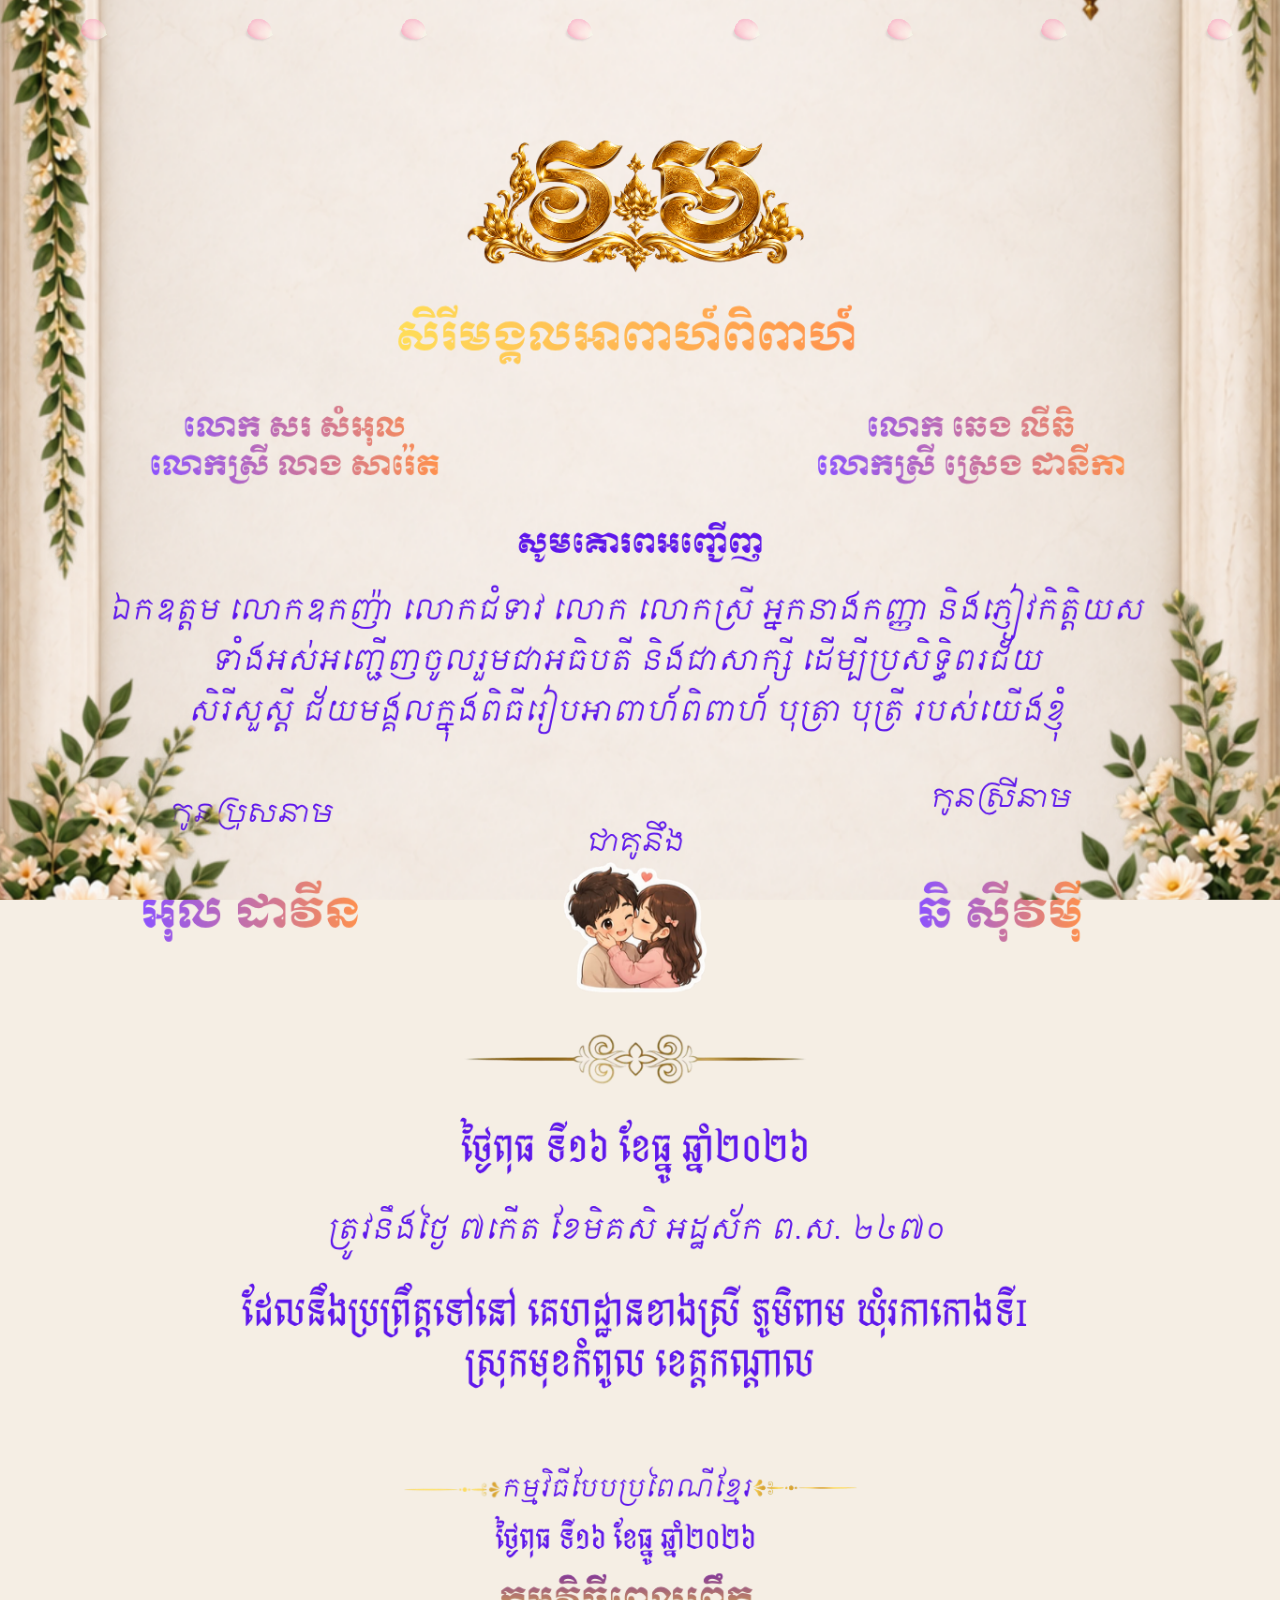
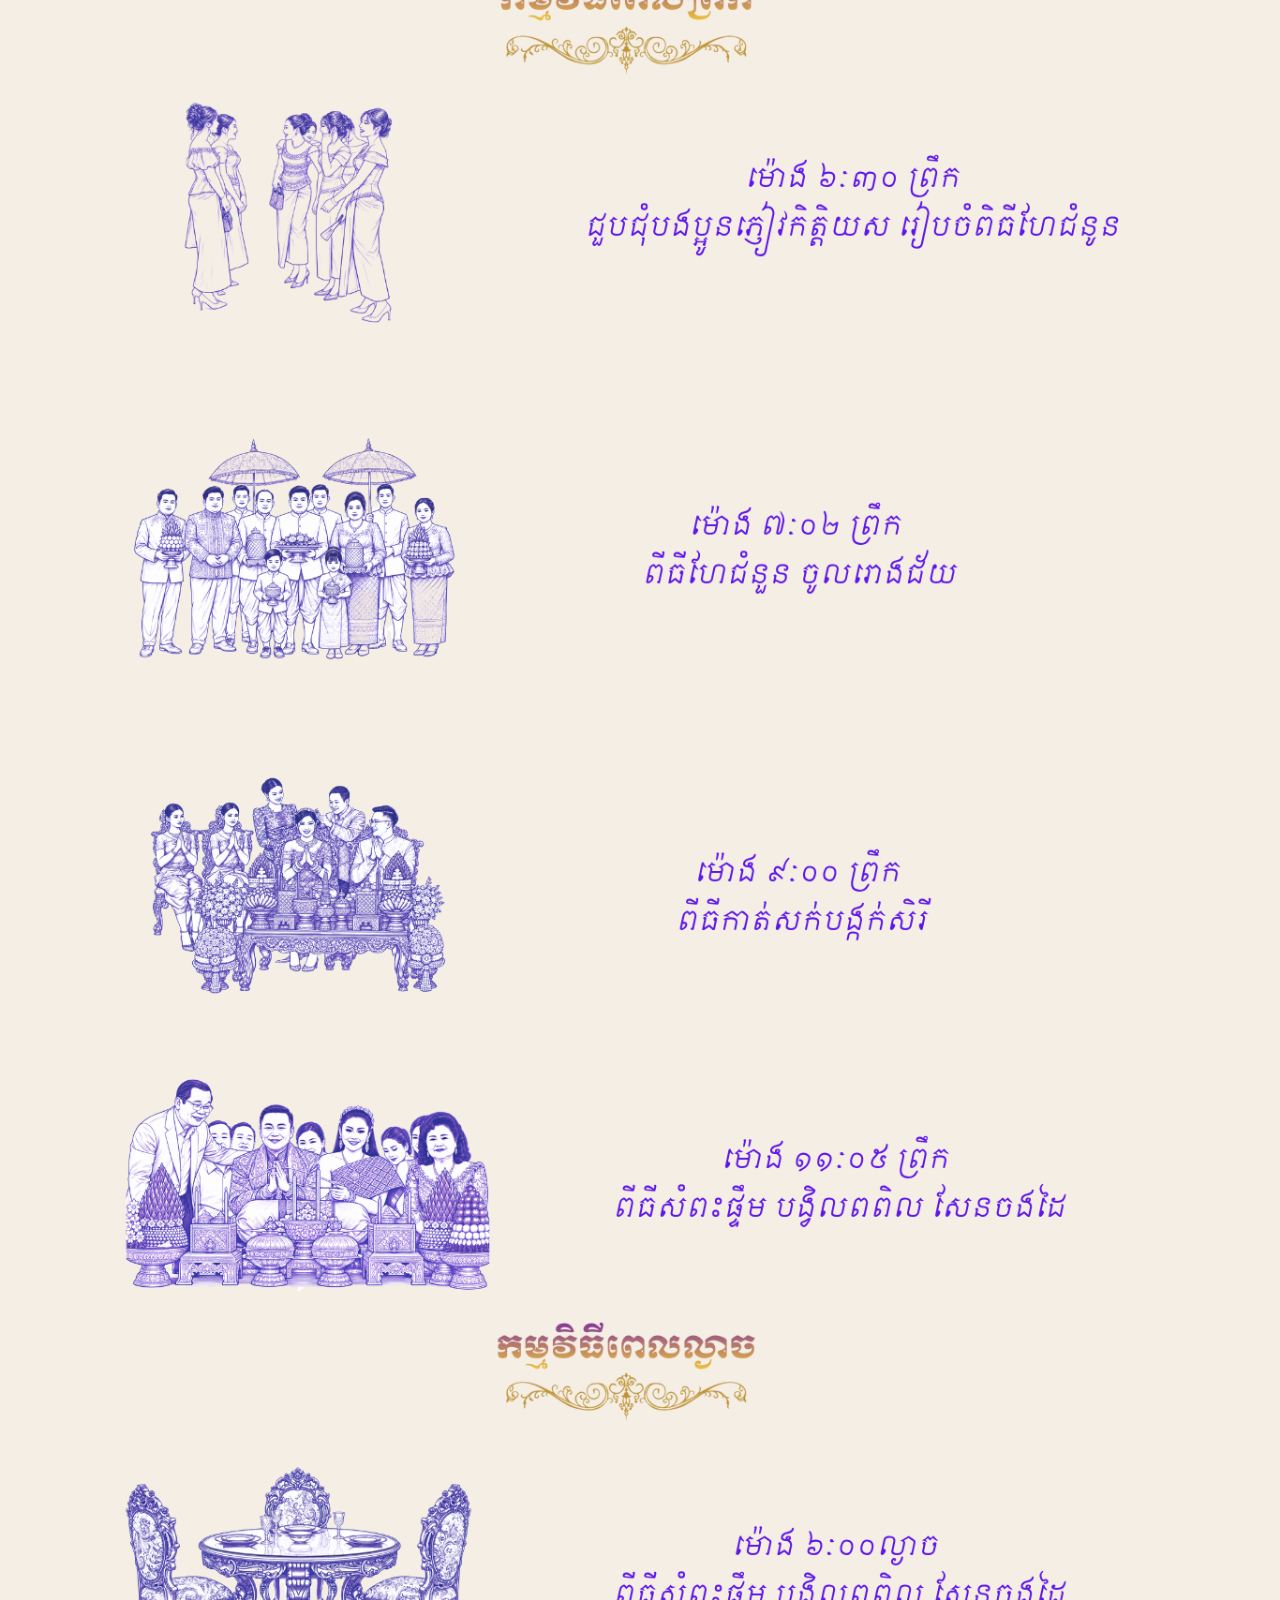
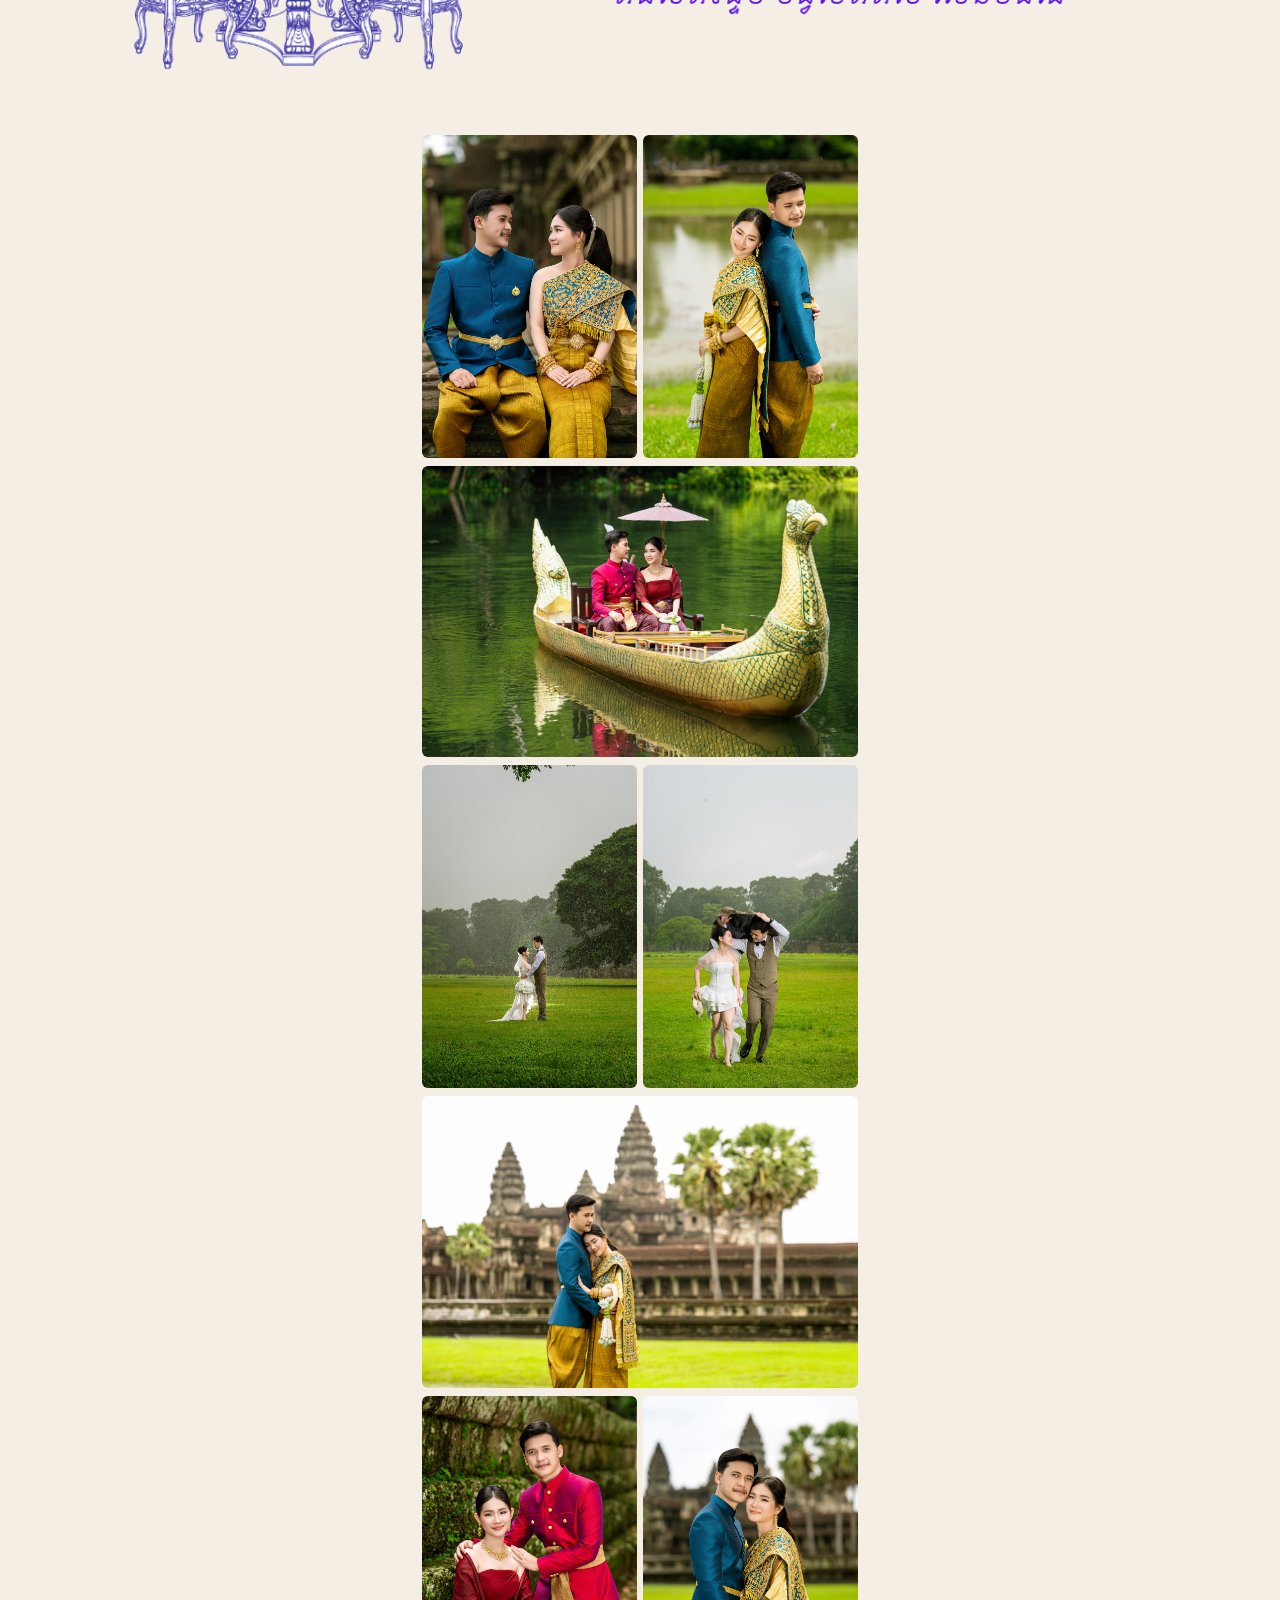
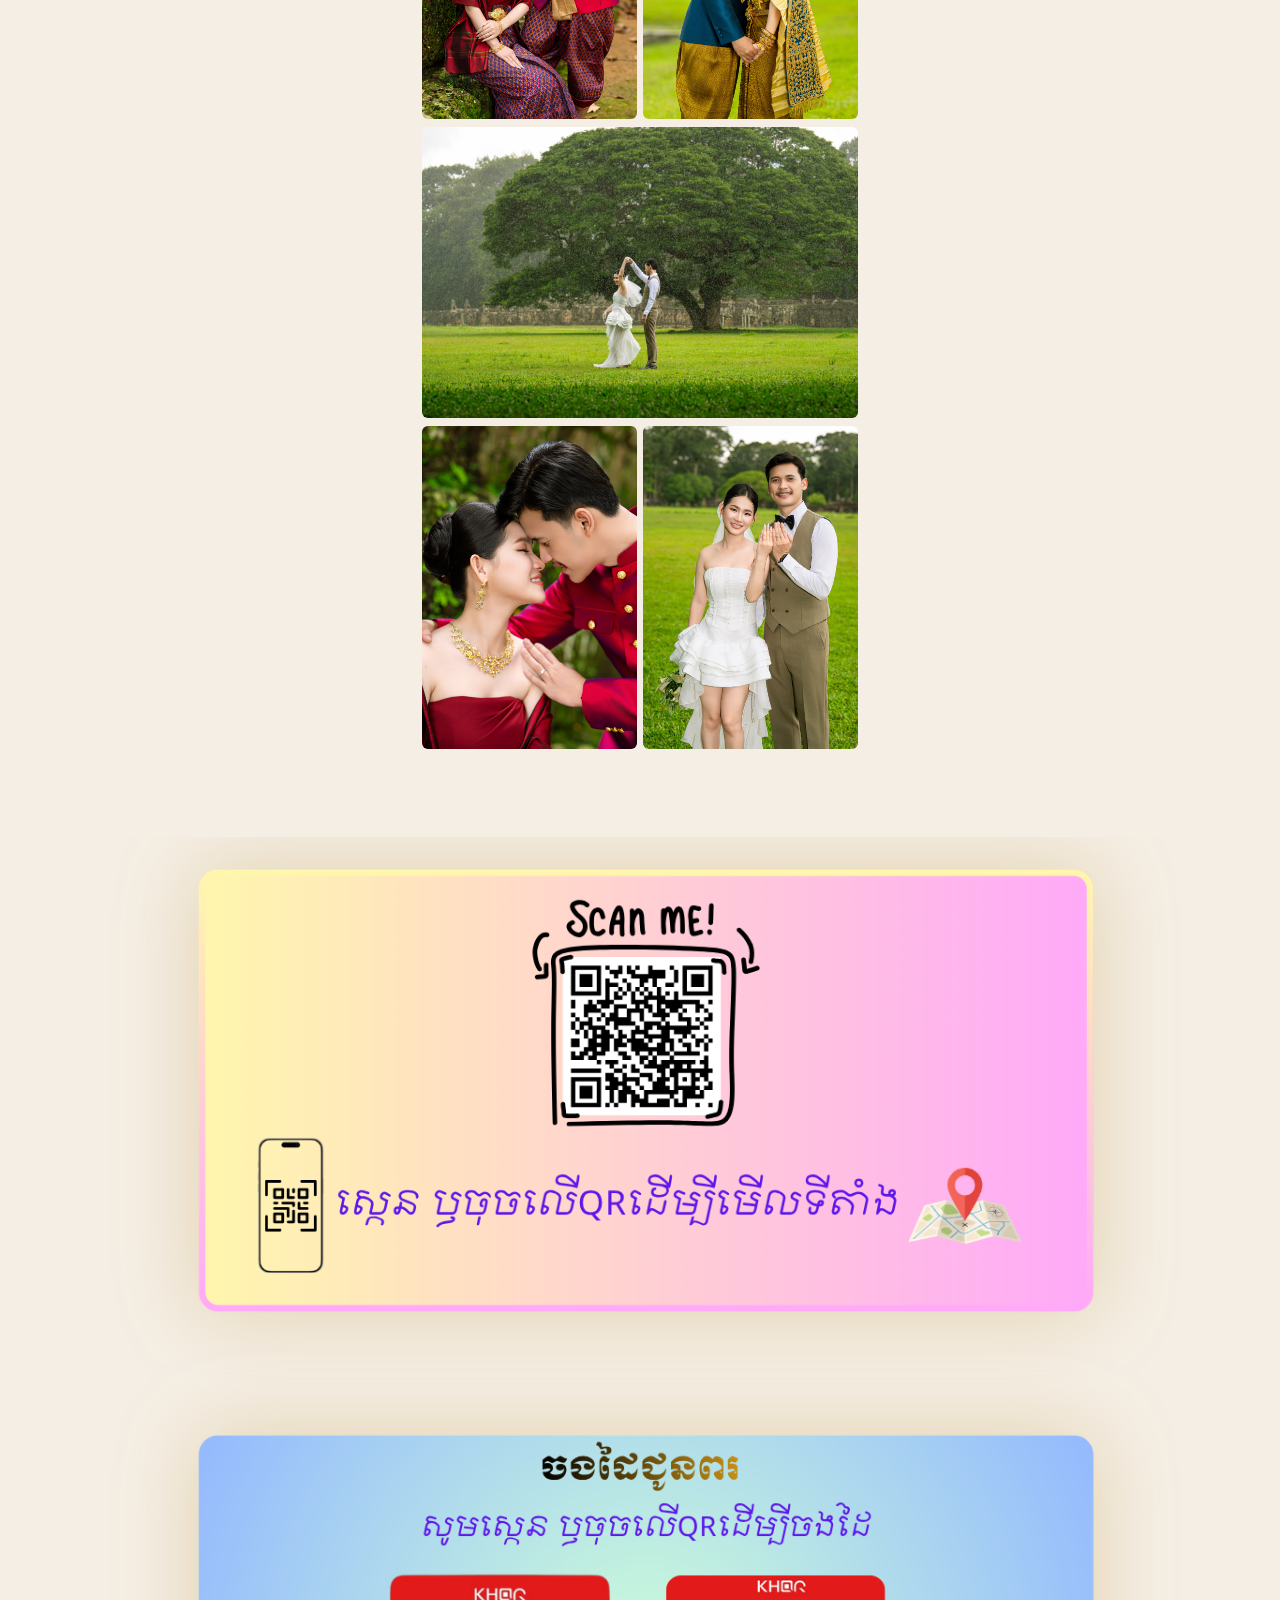
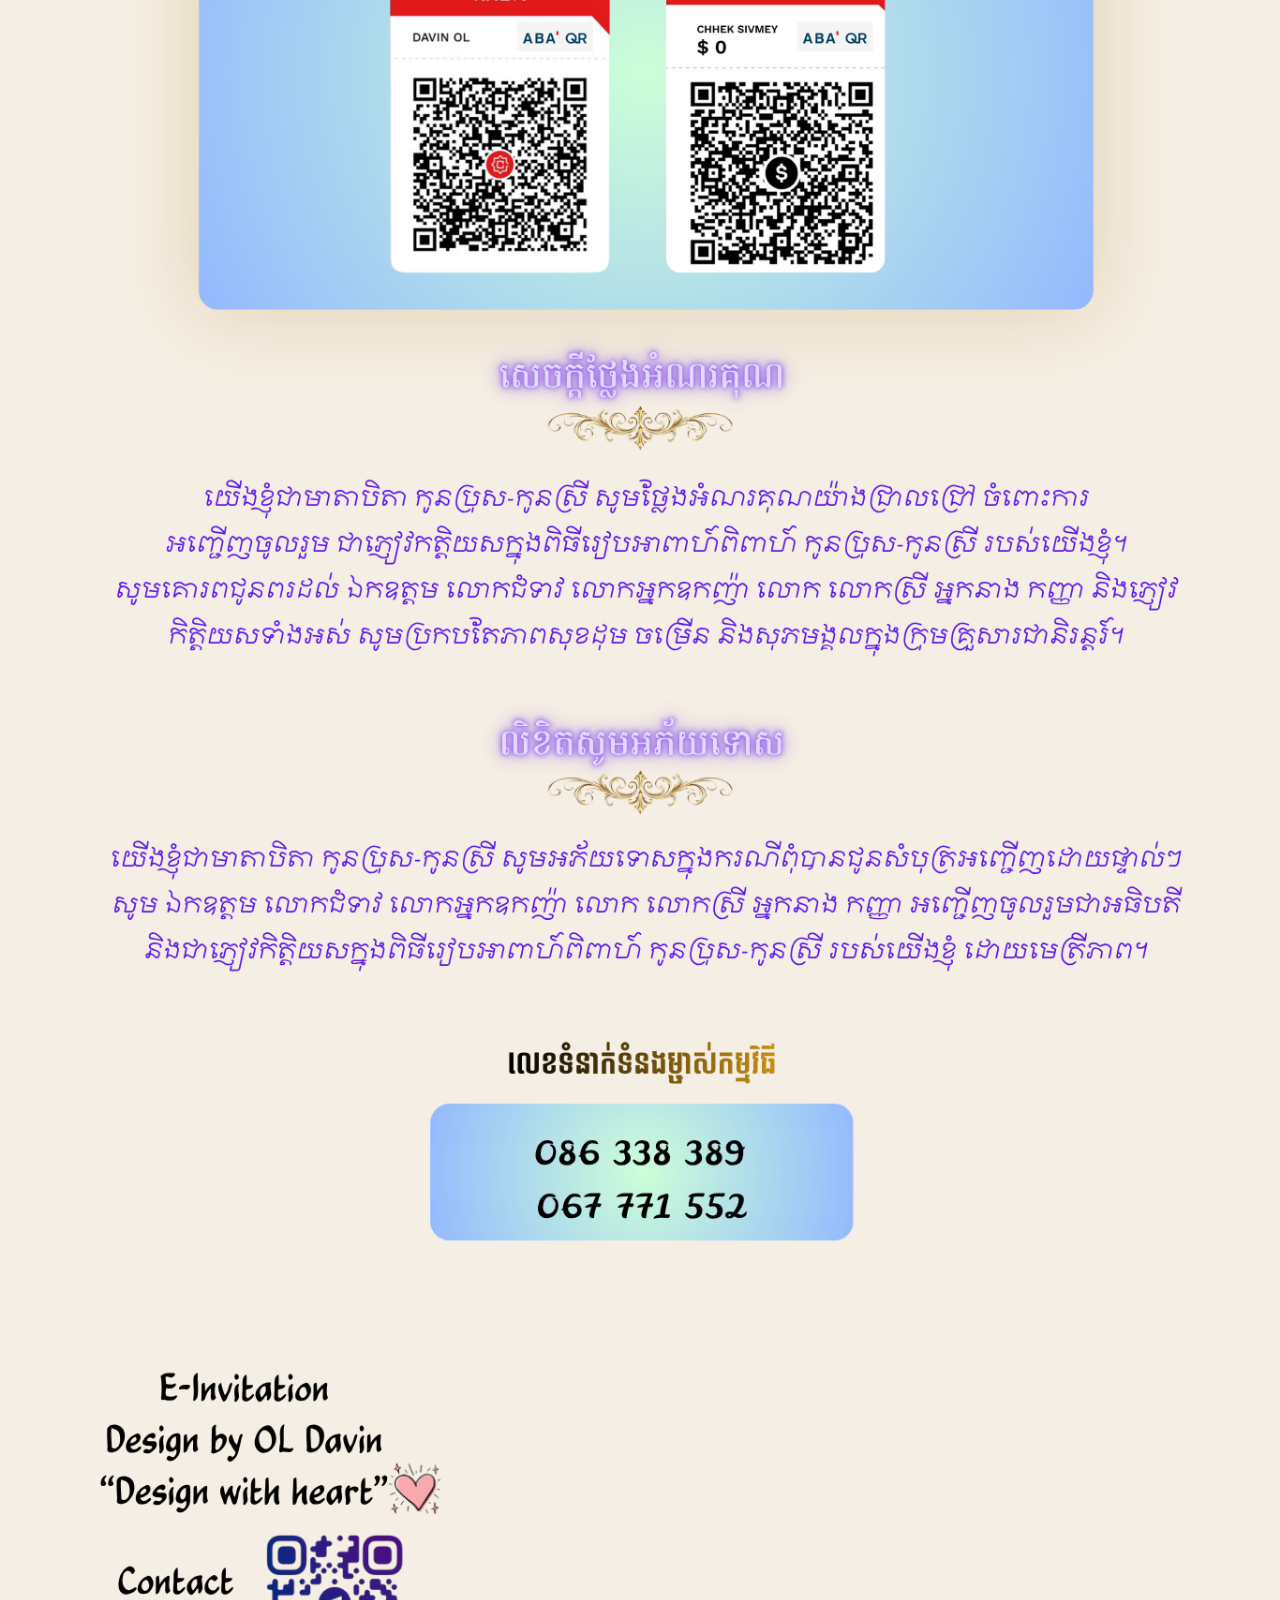
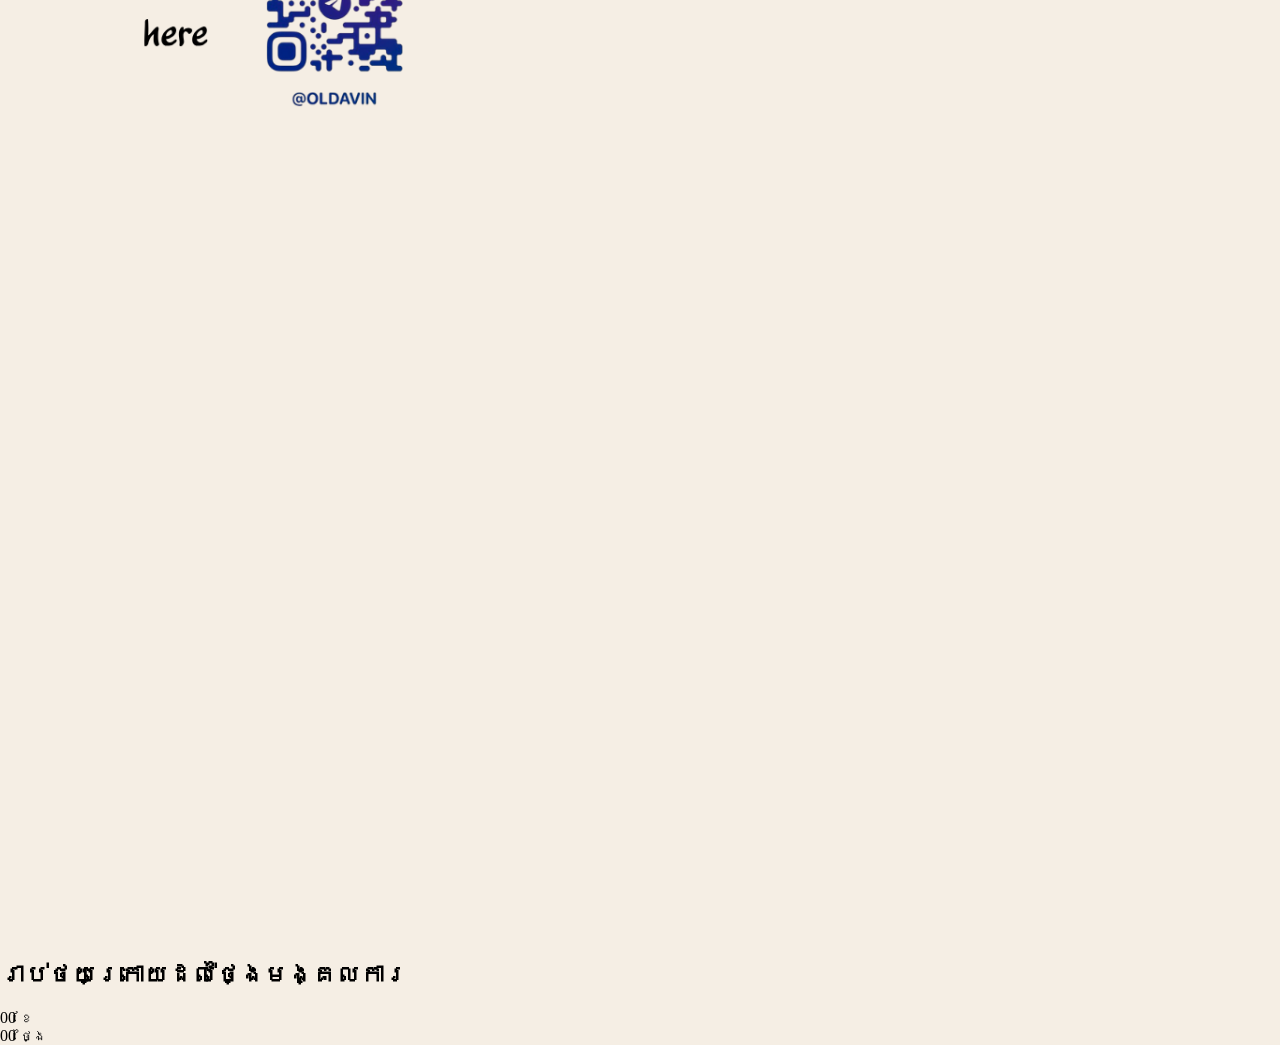
==== commit dac3cad5: "Update invitation.html" ====
--- a/invitation.html
+++ b/invitation.html
@@ -363,7 +363,21 @@
         alt=""
     >
 
-
+<section class="countdown-section">
+    <h2 class="countdown-title">រាប់ថយក្រោយដល់ថ្ងៃមង្គលការ</h2>
+
+    <div class="countdown">
+        <div class="countdown-box">
+            <span id="countdown-months">00</span>
+            <small>ខែ</small>
+        </div>
+
+        <div class="countdown-box">
+            <span id="countdown-days">00</span>
+            <small>ថ្ងៃ</small>
+        </div>
+    </div>
+</section>
     <!-- =========================================
          JAVASCRIPT
          ========================================= -->
--- a/invitation.css
+++ b/invitation.css
@@ -895,3 +895,77 @@
         line-height: 36px;
     }
 }
+/* =========================================
+   LAST CANVA PAGE — QR LINKS
+   ========================================= */
+
+.last-canva-page {
+    position: relative;
+    width: 100%;
+    margin: 0;
+    padding: 0;
+    z-index: 2;
+}
+
+.last-canva-page .page2-content {
+    display: block;
+    width: 100%;
+    height: auto;
+    margin: 0;
+}
+
+/* Invisible clickable areas */
+
+.qr-link {
+    position: absolute;
+    display: block;
+    z-index: 5;
+    cursor: pointer;
+    background: transparent;
+    -webkit-tap-highlight-color: transparent;
+}
+
+/* GOOGLE MAPS — TOP QR */
+.qr-map {
+    left: 44%;
+    top: 3.5%;
+    width: 11%;
+    height: 7%;
+}
+
+/* DAVIN ABA — BOTTOM LEFT QR */
+.qr-davin {
+    left: 34%;
+    top: 24%;
+    width: 11%;
+    height: 6%;
+}
+
+/* SIVMEY ABA — BOTTOM RIGHT QR */
+.qr-sivmey {
+    left: 55.5%;
+    top: 24%;
+    width: 11%;
+    height: 6%;
+}
+/* =========================================
+   PAGE 2 ENTRANCE
+   ========================================= */
+
+body {
+    animation: pageFadeIn 0.8s ease;
+}
+
+@keyframes pageFadeIn {
+
+    from {
+        opacity: 0;
+        transform: scale(1.03);
+    }
+
+    to {
+        opacity: 1;
+        transform: scale(1);
+    }
+
+}
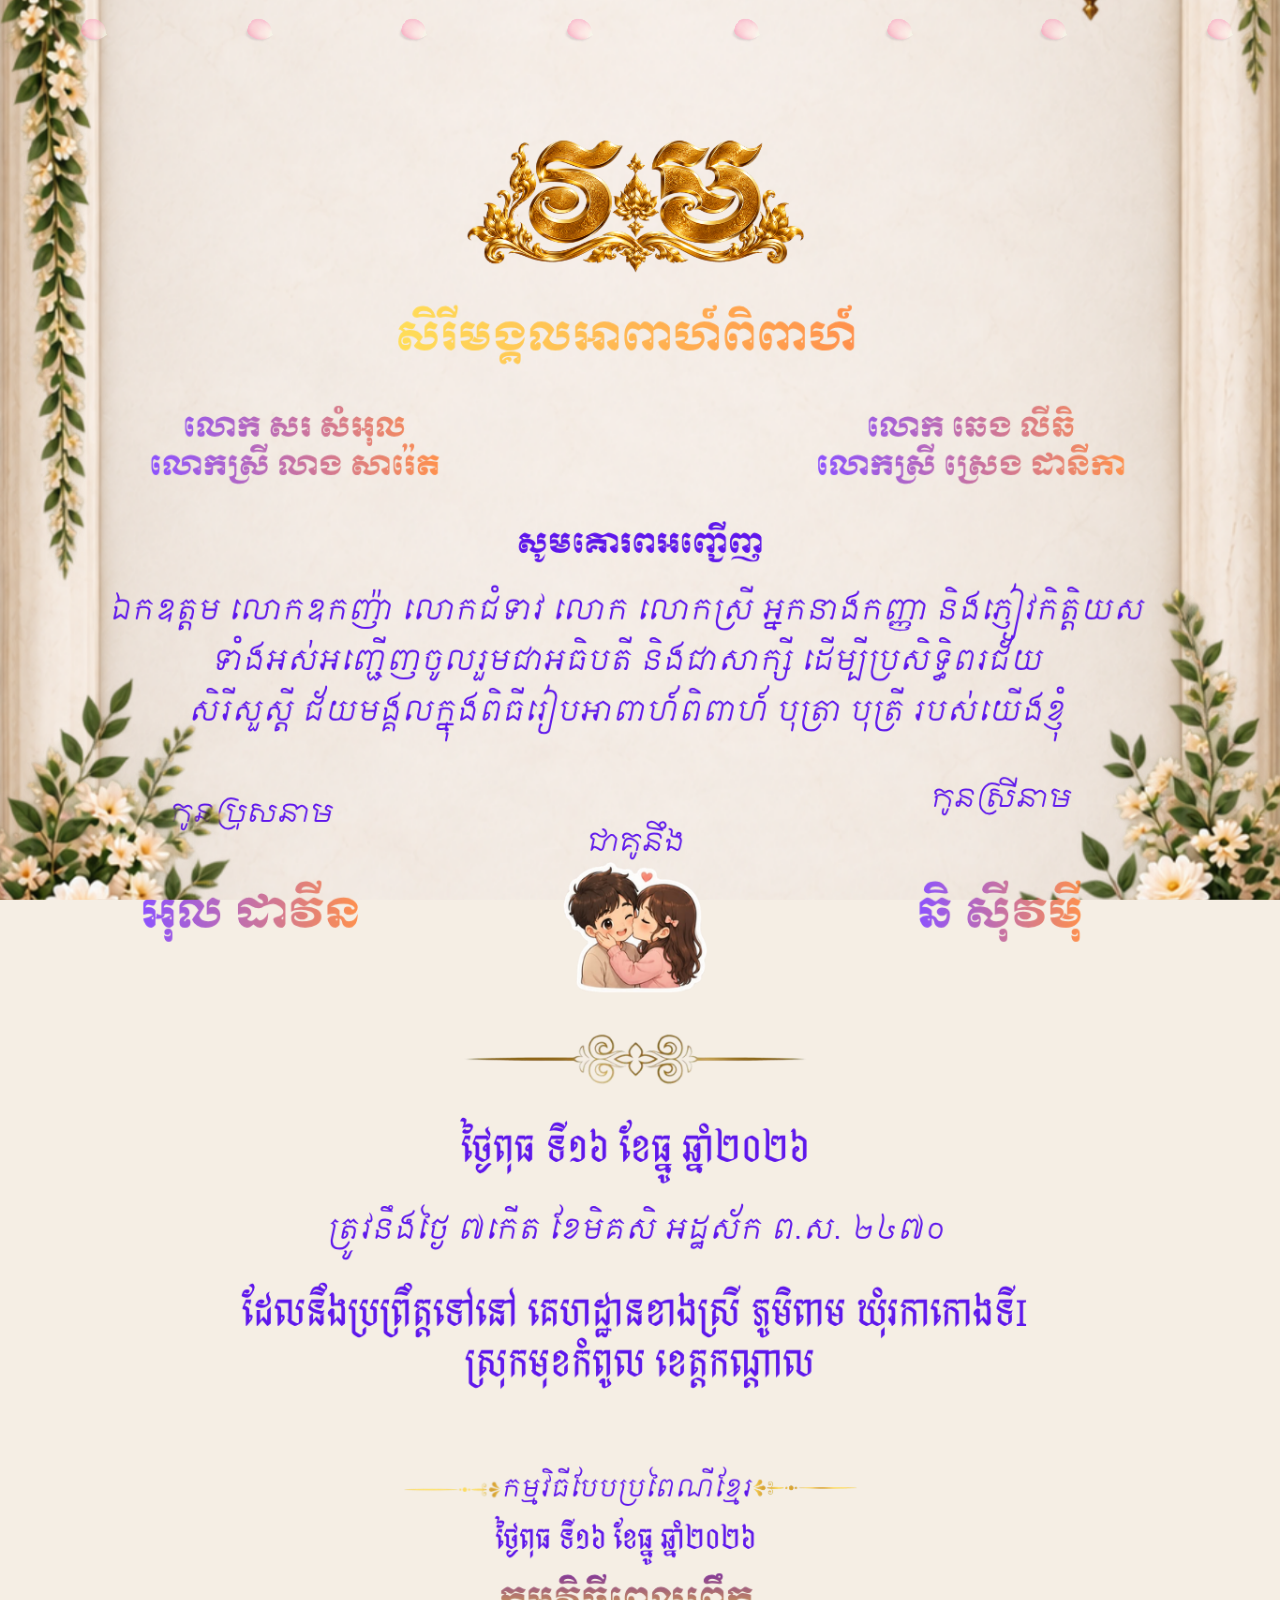
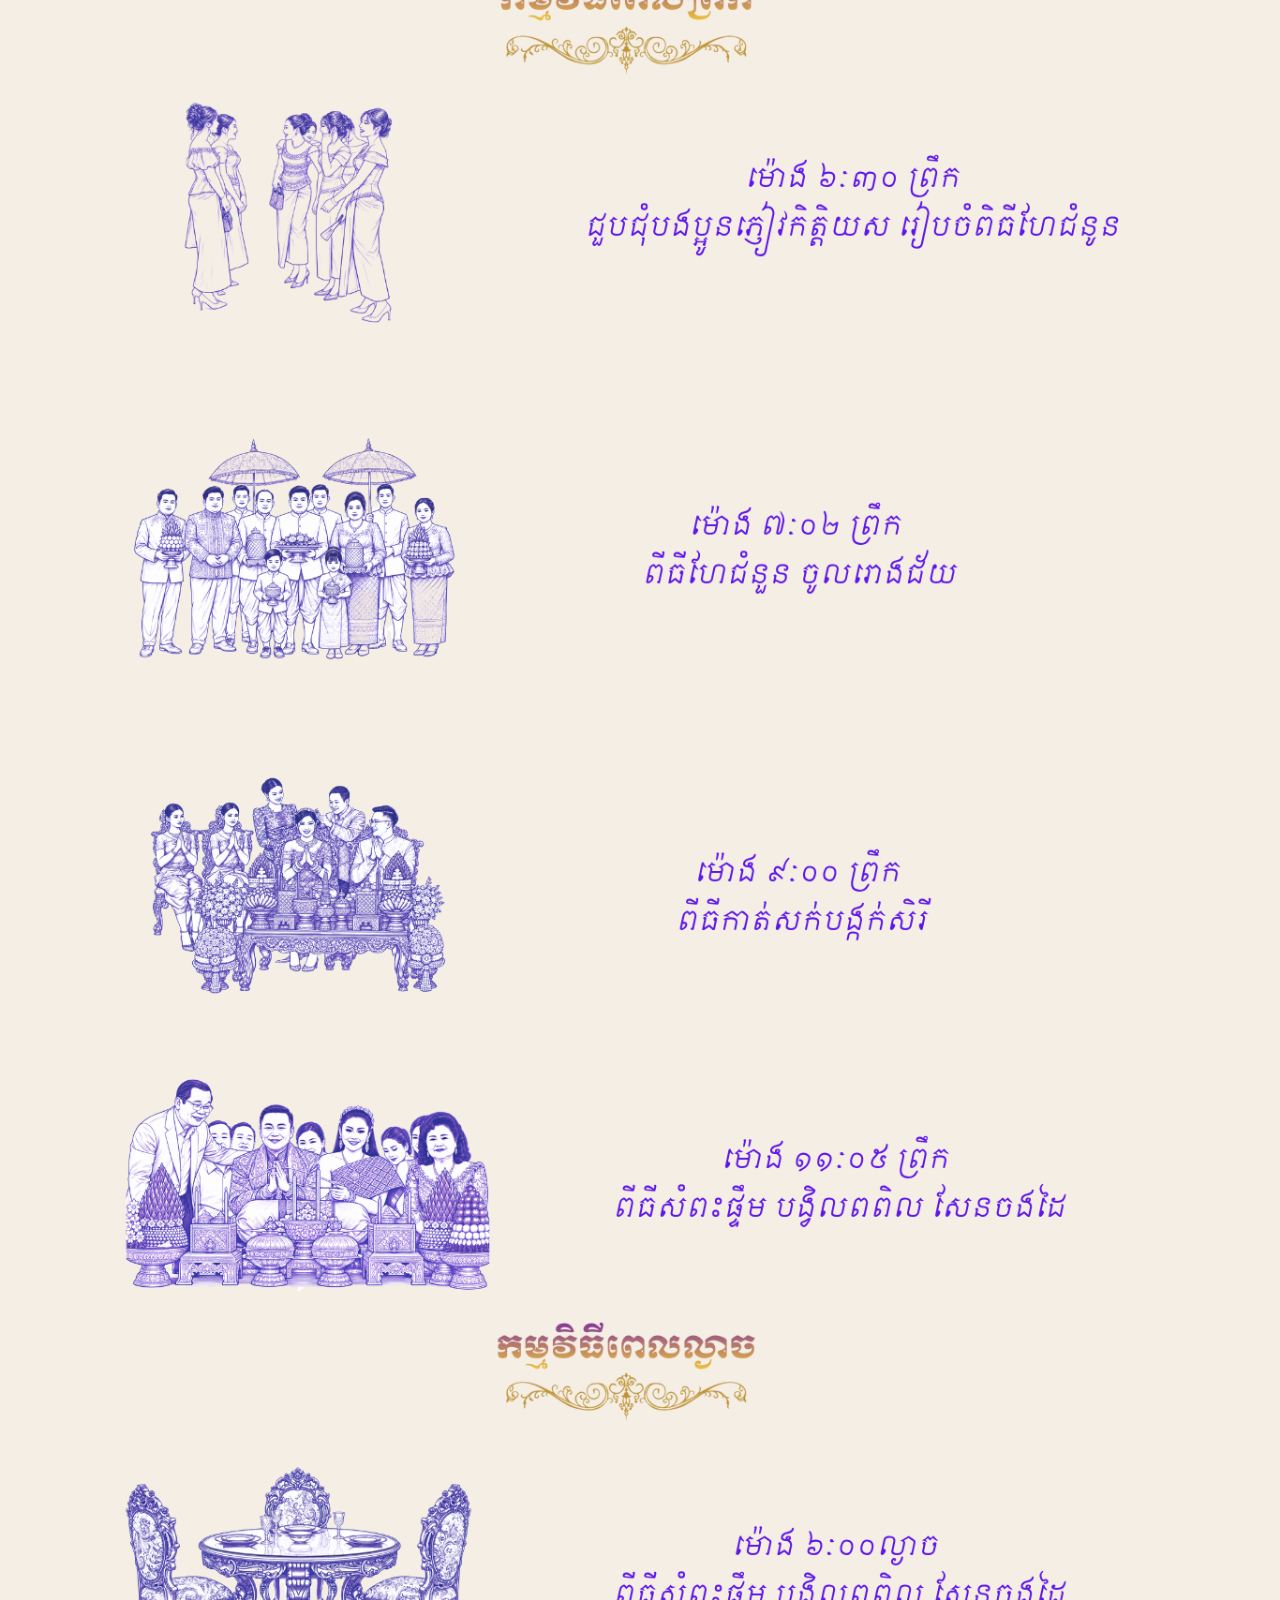
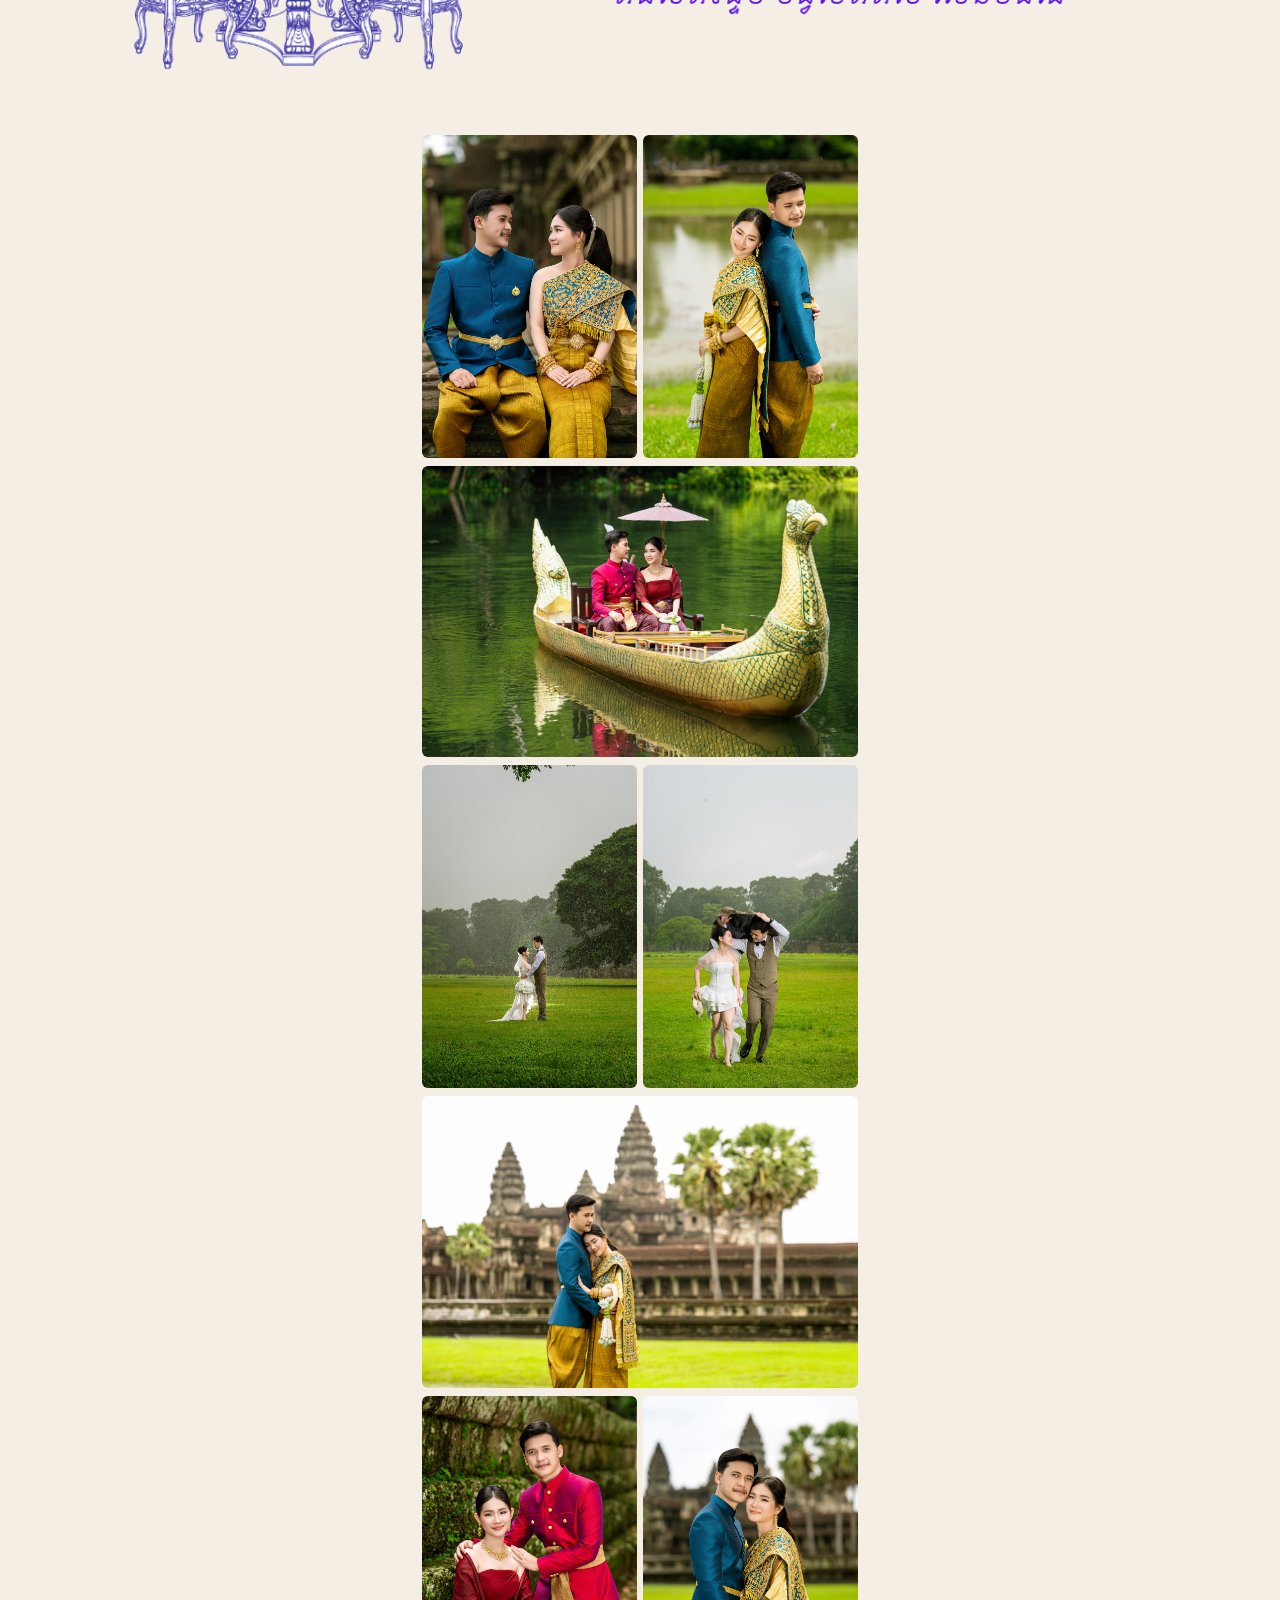
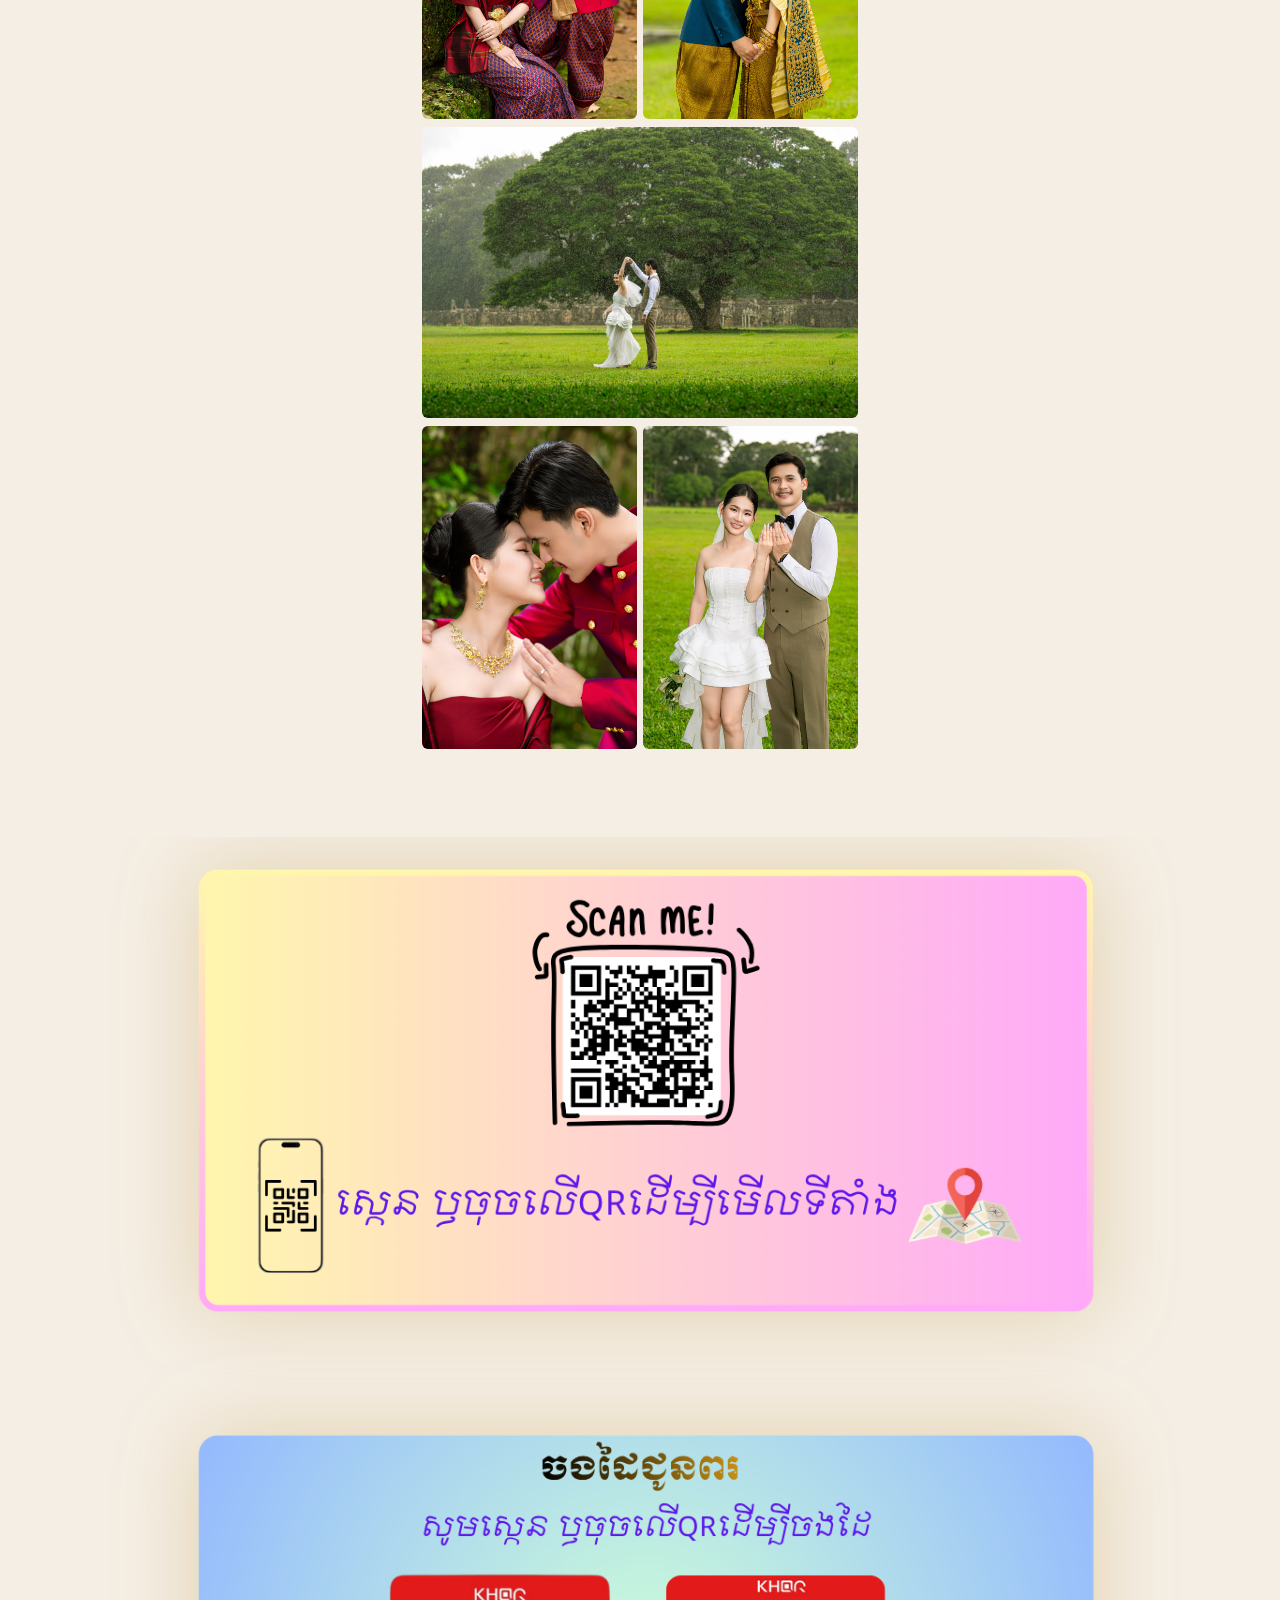
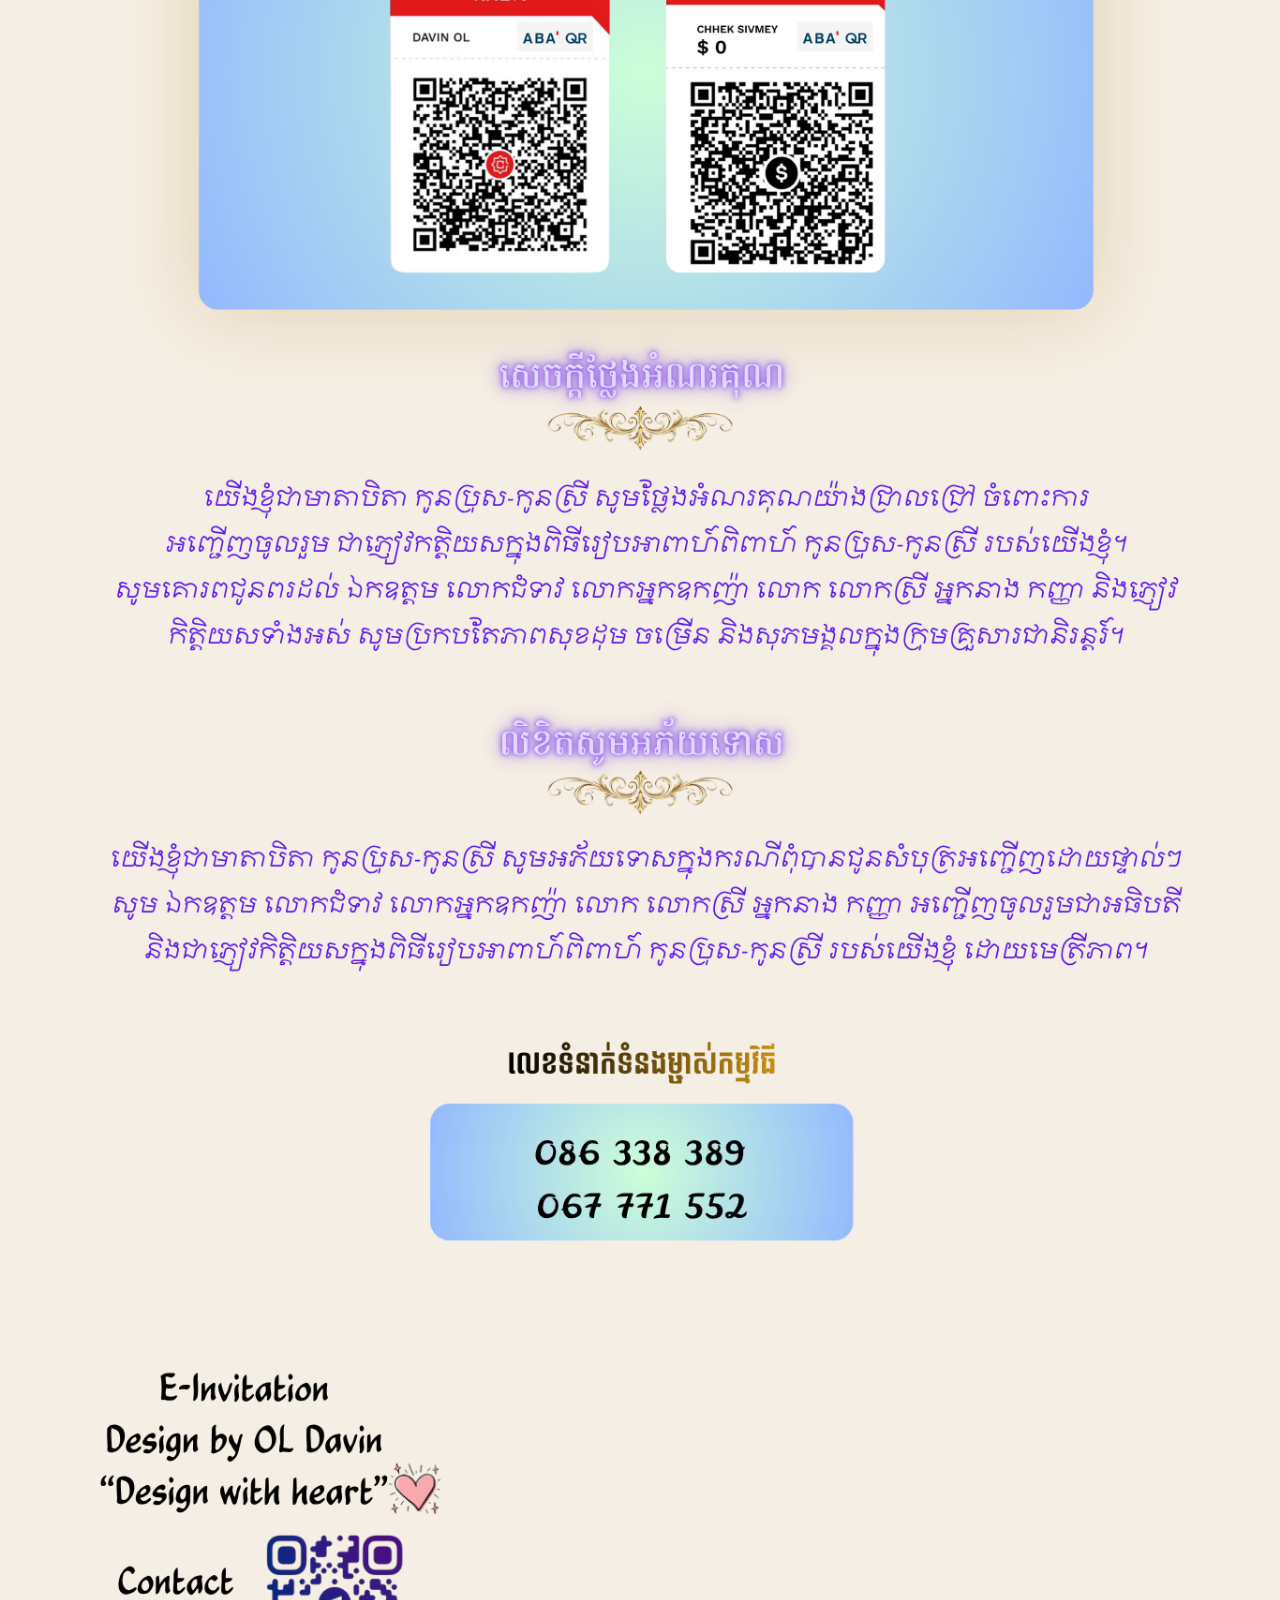
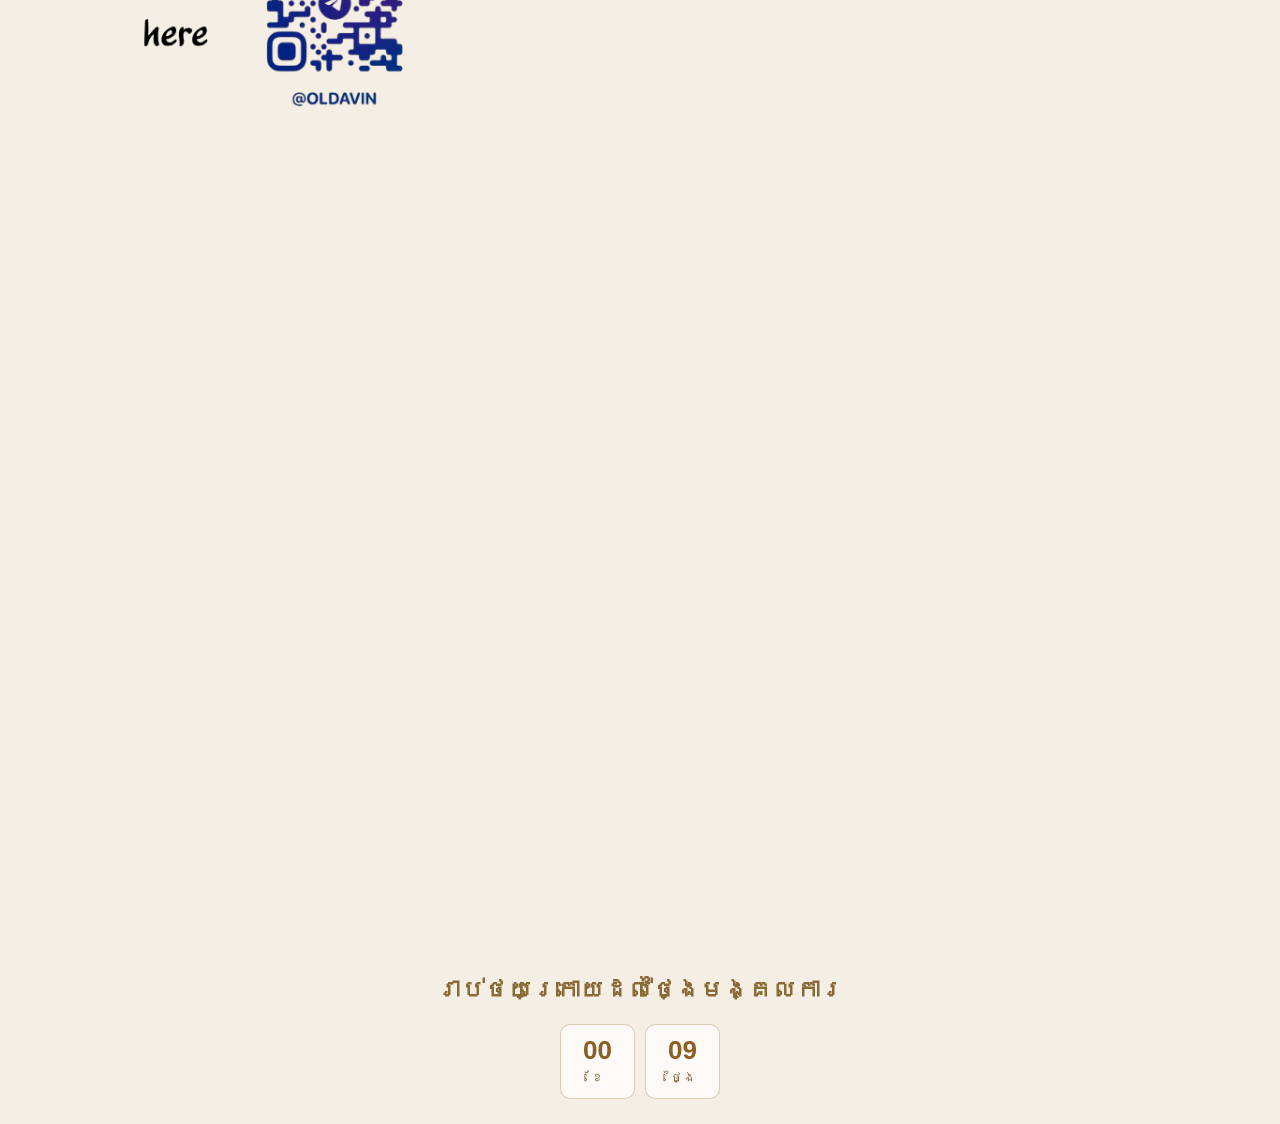
==== commit d14252a7: "Update invitation.html" ====
--- a/invitation.html
+++ b/invitation.html
@@ -478,5 +478,51 @@
     });
 
     </script>
+<script>
+const weddingDate = new Date("2026-12-16T00:00:00+07:00");
+
+function updateCountdown() {
+
+    const now = new Date();
+
+    if (now >= weddingDate) {
+        document.getElementById("countdown-months").textContent = "00";
+        document.getElementById("countdown-days").textContent = "00";
+        return;
+    }
+
+    let months =
+        (weddingDate.getFullYear() - now.getFullYear()) * 12 +
+        (weddingDate.getMonth() - now.getMonth());
+
+    let monthDate = new Date(now);
+
+    monthDate.setMonth(monthDate.getMonth() + months);
+
+    if (monthDate > weddingDate) {
+        months--;
+
+        monthDate = new Date(now);
+        monthDate.setMonth(monthDate.getMonth() + months);
+    }
+
+    const remaining = weddingDate - monthDate.getTime();
+
+    const days = Math.floor(
+        remaining / (1000 * 60 * 60 * 24)
+    );
+
+    document.getElementById("countdown-months").textContent =
+        String(months).padStart(2, "0");
+
+    document.getElementById("countdown-days").textContent =
+        String(days).padStart(2, "0");
+}
+
+updateCountdown();
+
+setInterval(updateCountdown, 60000);
+</script>
 
 </body>
+</body>
--- a/invitation.css
+++ b/invitation.css
@@ -969,3 +969,88 @@
     }
 
 }
+/* =========================
+   COUNTDOWN
+========================= */
+
+.countdown-section {
+    position: relative;
+    width: 100%;
+    max-width: 520px;
+    margin: 0 auto;
+    padding: 35px 15px 25px;
+    box-sizing: border-box;
+    text-align: center;
+    z-index: 2;
+}
+
+.countdown-title {
+    margin: 0 0 20px;
+    font-size: 24px;
+    font-weight: 600;
+    font-family: "Noto Serif Khmer", serif;
+    color: #8b6b35;
+}
+
+.countdown {
+    display: flex;
+    justify-content: center;
+    align-items: center;
+    gap: 10px;
+}
+
+.countdown-box {
+    width: 75px;
+    min-height: 75px;
+    display: flex;
+    flex-direction: column;
+    justify-content: center;
+    align-items: center;
+
+    background: rgba(255, 255, 255, 0.65);
+    border: 1px solid rgba(160, 120, 60, 0.35);
+    border-radius: 10px;
+
+    box-sizing: border-box;
+}
+
+.countdown-box span {
+    font-size: 26px;
+    font-weight: 600;
+    line-height: 1;
+    color: #8b5e24;
+    font-family: Arial, sans-serif;
+}
+
+.countdown-box small {
+    margin-top: 7px;
+    font-size: 13px;
+    color: #76552b;
+    font-family: "Noto Sans Khmer", sans-serif;
+}
+
+/* Mobile */
+@media (max-width: 600px) {
+
+    .countdown-section {
+        padding: 30px 10px 20px;
+    }
+
+    .countdown-title {
+        font-size: 21px;
+        margin-bottom: 16px;
+    }
+
+    .countdown-box {
+        width: 68px;
+        min-height: 68px;
+    }
+
+    .countdown-box span {
+        font-size: 24px;
+    }
+
+    .countdown-box small {
+        font-size: 12px;
+    }
+}
